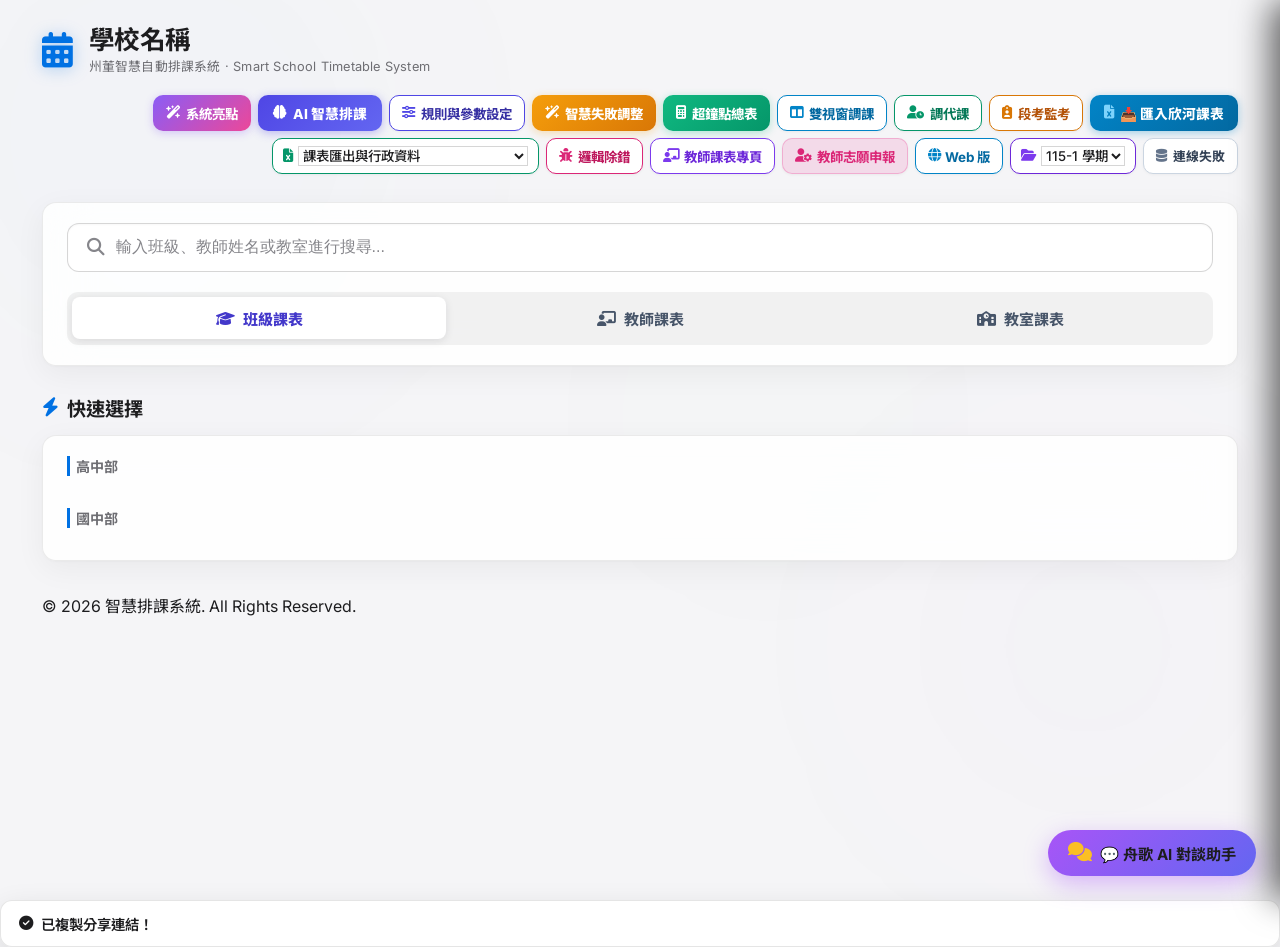
==== templates/index.html @ 08fe3cab "update: sync templates/index.html to latest version" ====
<!DOCTYPE html>
<html lang="zh-TW">
<head>
    <meta charset="UTF-8">
    <meta name="viewport" content="width=device-width, initial-scale=1.0">
    <title>全校智慧自動排課與課表查詢系統</title>
    <meta name="description" content="州董智慧自動排課與課表查詢系統 - 支援全校班級、教師及教室課表查詢、排課限制與智慧排課管理。">
    <!-- Google Fonts -->
    <link rel="preconnect" href="https://fonts.googleapis.com">
    <link rel="preconnect" href="https://fonts.gstatic.com" crossorigin>
    <link href="https://fonts.googleapis.com/css2?family=Inter:wght@300;400;500;600;700&family=Outfit:wght@300;400;500;600;700;800&family=Noto+Sans+TC:wght@300;400;500;700;900&display=swap" rel="stylesheet">
    <!-- Stylesheet -->
    <link rel="icon" type="image/png" href="/static/images/icon.png">
    <link rel="stylesheet" href="/static/css/style.css?v=20260820_v340">
    <!-- FontAwesome Icons -->
    <link rel="stylesheet" href="https://cdnjs.cloudflare.com/ajax/libs/font-awesome/6.4.0/css/all.min.css">
</head>
<body>
    <div class="decor-circle circle-1"></div>
    <div class="decor-circle circle-2"></div>
    <div class="decor-circle circle-3"></div>

    <div class="app-container">
        <!-- Header -->
        <header class="app-header no-print">
            <div class="logo">
                <i class="fa-solid fa-calendar-days logo-icon"></i>
                <div class="logo-text">
                    <h1 id="appHeaderTitle">學校名稱</h1>

                    <span class="sub-text" id="appHeaderSubtext">州董智慧自動排課系統 · Smart School Timetable System</span>
                </div>
            </div>

            <div class="header-actions" style="display: flex; gap: 7px; align-items: center; flex-wrap: wrap; justify-content: flex-end;">
                <a href="/showcase" target="_blank" class="solver-panel-btn" style="background: linear-gradient(135deg, #8b5cf6, #ec4899); border: none; color: #ffffff; padding: 6px 13px; font-size: 0.84rem; height: 36px; text-decoration: none; display: inline-flex; align-items: center; gap: 5px; font-weight: 700; box-shadow: 0 2px 8px rgba(139,92,246,0.3);" title="開啟系統簡介、核心亮點與動態 AI 語音導覽頁面">
                    <i class="fa-solid fa-wand-magic-sparkles"></i> 系統亮點
                </a>
                <button id="solverPanelBtn" class="solver-panel-btn" style="background: linear-gradient(135deg, #4f46e5, #6366f1); border: none; color: #ffffff; padding: 6px 15px; font-size: 0.86rem; height: 36px; font-weight: 800; box-shadow: 0 2px 10px rgba(79,70,229,0.35);" title="開啟 AI 智慧排課系統">
                    <i class="fa-solid fa-brain"></i> AI 智慧排課
                </button>
                <button id="settingsModalBtn" class="solver-panel-btn" style="background: #ffffff; border: 1.5px solid #4f46e5; color: #3730a3; padding: 6px 12px; font-size: 0.84rem; height: 36px; font-weight: 700;" title="開啟排課規則與限制條件設定">
                    <i class="fa-solid fa-sliders" style="color: #4f46e5;"></i> 規則與參數設定
                </button>
                <a href="/smart-rescue" target="_blank" class="solver-panel-btn" style="background: linear-gradient(135deg, #f59e0b, #d97706); border: none; color: #ffffff; padding: 6px 13px; font-size: 0.84rem; height: 36px; text-decoration: none; display: inline-flex; align-items: center; gap: 5px; font-weight: 800; box-shadow: 0 2px 8px rgba(245,158,11,0.3);" title="智慧排課調整中心：未排課程清單、時段衝突診斷、一鍵排入與暫存區">
                    <i class="fa-solid fa-wand-magic-sparkles"></i> 智慧失敗調整
                </a>
                <button id="workloadSummaryBtn" class="solver-panel-btn" onclick="openWorkloadModal()" style="background: linear-gradient(135deg, #10b981, #059669); border: none; color: #ffffff; padding: 6px 13px; font-size: 0.84rem; height: 36px; font-weight: 800; box-shadow: 0 2px 8px rgba(16,185,129,0.3);" title="教師鐘點與工作量統計：查看基本鐘點、實排節數與兼課超鐘點">
                    <i class="fa-solid fa-calculator"></i> 超鐘點總表
                </button>
                <button id="dualViewModalBtn" class="solver-panel-btn" style="background: #ffffff; border: 1.5px solid #0284c7; color: #0369a1; padding: 6px 12px; font-size: 0.84rem; height: 36px; font-weight: 700;" onclick="openDualViewModal('', '')" title="開啟雙視窗班級/教師對照與請假調課助手">
                    <i class="fa-solid fa-columns" style="color: #0284c7;"></i> 雙視窗調課
                </button>
                <button id="substituteModalBtn" class="solver-panel-btn" style="background: #ffffff; border: 1.5px solid #059669; color: #047857; padding: 6px 12px; font-size: 0.84rem; height: 36px; font-weight: 700;" title="辦理教師調代課登記與智慧推薦">
                    <i class="fa-solid fa-user-clock" style="color: #059669;"></i> 調代課
                </button>
                <button id="examModalBtn" class="solver-panel-btn" onclick="document.getElementById('examInvigilationModal').style.display='flex'" style="background: #ffffff; border: 1.5px solid #d97706; color: #b45309; padding: 6px 12px; font-size: 0.84rem; height: 36px; font-weight: 700;" title="開啟全校段考監考課表矩陣與 AI 自動監考排程">
                    <i class="fa-solid fa-clipboard-user" style="color: #d97706;"></i> 段考監考
                </button>

                <!-- Direct Xinhe Excel File Picker Input -->
                <input type="file" id="directXinheFileInput" accept=".xlsx,.xls,.xlsm" style="display: none;" onchange="uploadXinheDirectly(this)">
                <button id="importXinheModalBtn" type="button" class="solver-panel-btn" onclick="document.getElementById('directXinheFileInput').click()" style="background: linear-gradient(135deg, #0284c7, #0369a1); border: none; color: #ffffff; padding: 6px 14px; font-size: 0.86rem; height: 36px; font-weight: 800; box-shadow: 0 2px 8px rgba(2,132,199,0.35); display: inline-flex; align-items: center; gap: 6px; cursor: pointer;" title="點擊直接選擇欣河排課系統匯出的配課 Excel 檔案 (例如 預設排課資料匯出_20260825.xlsx)">
                    <i class="fa-solid fa-file-excel" style="color: #7dd3fc;"></i> 📥 匯入欣河課表
                </button>

                <div class="solver-panel-btn" style="background: #ffffff; border: 1.5px solid #059669; color: #047857; display: inline-flex; align-items: center; gap: 5px; padding: 4px 10px; height: 36px;" title="匯出課表與行政資料表">
                    <i class="fa-solid fa-file-excel" style="color: #059669;"></i>
                    <select id="shinherExportSelect" onchange="exportShinHerExcel(this.value)" style="background: transparent; color: #047857; border: none; font-weight: 700; cursor: pointer; outline: none; font-size: 0.84rem; font-family: inherit;">
                    <option value="" style="background: #ffffff; color: #1e293b;" disabled selected>課表匯出與行政資料</option>
                        <option value="formal_timetable" style="background: #ffffff; color: #1e293b;">正式課表轉出檔 (國教署23碼格式)</option>
                        <option value="batch_zip" style="background: #ffffff; color: #1e293b;">📦 一鍵打包全校行政總表 (ZIP)</option>
                        <option value="overtime_rates" style="background: #ffffff; color: #1e293b;">💰 鐘點費率算費與核算表</option>
                        <option value="moe_23_codes" style="background: #ffffff; color: #1e293b;">📜 國教署 23 碼對映維護</option>
                        <option value="rbac" style="background: #ffffff; color: #1e293b;">🔒 前頁/教師門戶檢視權限 (RBAC)</option>
                        <option value="teacher" style="background: #ffffff; color: #1e293b;">教師代碼匯入表</option>
                        <option value="class" style="background: #ffffff; color: #1e293b;">班級代碼匯入表</option>
                        <option value="subject" style="background: #ffffff; color: #1e293b;">科目代碼匯入表</option>
                        <option value="curriculum" style="background: #ffffff; color: #1e293b;">配課資料匯入表</option>
                    </select>
                </div>
                <button id="healthCheckBtn" class="solver-panel-btn" onclick="openDataDebugModal()" style="background: #ffffff; border: 1.5px solid #db2777; color: #be185d; padding: 6px 12px; font-size: 0.84rem; height: 36px; font-weight: 700;" title="開啟州董式全校排課資料邏輯與衝突除錯稽核">
                    <i class="fa-solid fa-bug" style="color: #db2777;"></i> 邏輯除錯
                </button>
                <a href="/teacher" target="_blank" id="teacherPortalBtn" class="solver-panel-btn" style="background: #ffffff; border: 1.5px solid #7c3aed; color: #6d28d9; padding: 6px 12px; font-size: 0.84rem; height: 36px; text-decoration: none; display: inline-flex; align-items: center; gap: 4px; font-weight: 700;" title="開啟專屬『教師個人課表查詢專頁』(唯讀瀏覽、雙視窗調課對照)">
                    <i class="fa-solid fa-chalkboard-user" style="color: #7c3aed;"></i> 教師課表專頁
                </a>
                <a href="/teacher-preference" target="_blank" id="teacherPreferenceLinkBtn" class="solver-panel-btn" style="background: rgba(236, 72, 153, 0.15); border: 1.5px solid rgba(236, 72, 153, 0.3); color: #db2777; padding: 6px 12px; font-size: 0.84rem; height: 36px; text-decoration: none; display: inline-flex; align-items: center; gap: 5px; font-weight: 700;" title="教師排課志願與偏好申報">
                    <i class="fa-solid fa-user-gear" style="color: #db2777;"></i> 教師志願申報
                </a>
                <a href="/" target="_blank" id="webBrowserBtn" class="solver-panel-btn" style="background: #ffffff; border: 1.5px solid #0284c7; color: #0369a1; padding: 6px 12px; font-size: 0.84rem; height: 36px; text-decoration: none; display: inline-flex; align-items: center; gap: 4px; font-weight: 700;" title="在獨立瀏覽器分頁開啟系統 Web 版">
                    <i class="fa-solid fa-globe" style="color: #0284c7;"></i> Web 版
                </a>

                <div class="solver-panel-btn" id="headerSemesterBox" style="background: #ffffff; border: 1.5px solid #6d28d9; color: #5b21b6; display: inline-flex; align-items: center; gap: 5px; padding: 4px 10px; height: 36px; font-weight: 700;" title="切換目前學期課表檔案">
                    <i class="fa-solid fa-folder-open" style="color: #7c3aed;"></i>
                    <select id="headerSemesterSelect" style="background: transparent; color: #5b21b6; border: none; font-weight: 700; cursor: pointer; outline: none; font-size: 0.84rem; font-family: inherit;">
                        <option value="115-1" style="background: #ffffff; color: #1e293b;">115-1 學期</option>
                    </select>
                </div>
                <div class="db-badge" id="dbBadge" style="height: 36px; padding: 5px 12px; font-size: 0.8rem; display: inline-flex; align-items: center; font-weight: 700; color: #334155; border: 1.5px solid #cbd5e1; background: #ffffff;" title="自動偵測自最新排課系統資料庫">
                    <i class="fa-solid fa-database" style="color: #64748b;"></i> <span id="dbPathText">載入中...</span>
                </div>
            </div>
        </header>


        <!-- Search and Navigation Section -->
        <section class="controls-section no-print">
            <div class="search-card glass">
                <div class="search-box-wrapper">
                    <i class="fa-solid fa-magnifying-glass search-icon"></i>
                    <input type="text" id="searchInput" placeholder="輸入班級、教師姓名或教室進行搜尋..." autocomplete="off">
                    <button id="clearSearchBtn" class="clear-btn" style="display: none;">
                        <i class="fa-solid fa-xmark"></i>
                    </button>
                    <!-- Autocomplete dropdown -->
                    <div id="searchDropdown" class="search-dropdown glass" style="display: none;"></div>
                </div>
                
                <div class="tab-container">
                    <button class="tab-btn active" data-tab="class" id="tabClassBtn">
                        <i class="fa-solid fa-graduation-cap"></i> 班級課表
                    </button>
                    <button class="tab-btn" data-tab="teacher" id="tabTeacherBtn">
                        <i class="fa-solid fa-chalkboard-user"></i> 教師課表
                    </button>
                    <button class="tab-btn" data-tab="room" id="tabRoomBtn">
                        <i class="fa-solid fa-school"></i> 教室課表
                    </button>
                </div>
            </div>
        </section>

        <!-- Quick Select Grid -->
        <section class="quick-select-section no-print" id="quickSelectSection">
            <div class="section-title">
                <h2><i class="fa-solid fa-bolt"></i> 快速選擇</h2>
            </div>
            
            <div class="quick-grid-wrapper glass">
                <!-- Class Tabs Subsections (Junior High vs High School) -->
                <div id="classQuickContainer" class="quick-container active">
                    <div class="group-title">高中部</div>
                    <div class="quick-grid" id="highSchoolGrid"></div>
                    <div class="group-title">國中部</div>
                    <div class="quick-grid" id="juniorHighGrid"></div>
                </div>
                
                <!-- Teacher List Container -->
                <div id="teacherQuickContainer" class="quick-container">
                    <div class="quick-grid teacher-grid" id="teachersGrid"></div>
                </div>

                <!-- Classroom List Container -->
                <div id="roomQuickContainer" class="quick-container">
                    <div class="quick-grid" id="roomsGrid"></div>
                </div>
            </div>
        </section>

        <!-- Schedule Display Section -->
        <main class="schedule-section" id="scheduleSection" style="display: none;">
            <div class="schedule-header">
                <div class="title-area">
                    <button id="backBtn" class="back-btn no-print" title="返回快速選擇">
                        <i class="fa-solid fa-chevron-left"></i>
                    </button>
                    <div>
                        <h2 id="scheduleTitle">載入中...</h2>
                        <p id="scheduleSubtitle" class="tutor-info"></p>
                    </div>
                </div>
                <div class="action-buttons no-print" style="display: flex; gap: 8px; align-items: center; flex-wrap: wrap;">
                    <button id="manualEditToggleBtn" class="action-btn" style="background: linear-gradient(135deg, #0284c7, #2563eb); border: none; color: #ffffff; font-weight: 800; padding: 7px 15px; font-size: 0.88rem; box-shadow: 0 2px 8px rgba(2,132,199,0.35);" title="開啟手動調課與拖曳微調模式">
                        <i class="fa-solid fa-hand-pointer"></i> 🛠️ 手動調課 / 拖曳微調
                    </button>
                    <button id="manualUndoBtn" class="action-btn" onclick="undoManualSwap()" title="復原上一筆手動調課 (Ctrl+Z)" style="display: none; background: #ffffff; border: 1.5px solid #cbd5e1; color: #1e293b; font-weight: 700; padding: 6px 12px;">
                        <i class="fa-solid fa-rotate-left"></i> 復原
                    </button>
                    <button id="swapHistoryBtn" class="action-btn" onclick="openSwapHistoryModal()" title="查看調課歷史紀錄與復原日誌" style="display: none; background: #ffffff; border: 1.5px solid #0284c7; color: #0369a1; font-weight: 700; padding: 6px 12px;">
                        <i class="fa-solid fa-clock-rotate-left" style="color: #0284c7;"></i> 調課紀錄 (<span id="swapHistoryCount">0</span>)
                    </button>
                    <button id="manualRedoBtn" class="action-btn" title="重做下一筆手動調課 (Ctrl+Y)" style="display: none; background: #ffffff; border: 1.5px solid #cbd5e1; color: #1e293b; font-weight: 700; padding: 6px 12px;">
                        <i class="fa-solid fa-rotate-right"></i> 重做
                    </button>
                    <button id="manualConsecutiveToggle" class="action-btn" title="連堂連動調整 (移動雙節課時連同第二節一併順移)" style="display: none; background: #ffffff; border: 1.5px solid #7c3aed; color: #6d28d9; font-weight: 700; padding: 6px 12px;">
                        <i class="fa-solid fa-link" style="color: #7c3aed;"></i> 連堂連動: 開
                    </button>
                    <button id="suggestChainSwapBtn" class="action-btn" title="AI 3向連鎖環狀對調建議" style="display: none; background: #ffffff; border: 1.5px solid #d97706; color: #b45309; font-weight: 700; padding: 6px 12px;">
                        <i class="fa-solid fa-wand-magic-sparkles" style="color: #d97706;"></i> 智能連鎖建議
                    </button>
                    <button id="exportSwapSlipBtn" class="action-btn" title="匯出/列印調課通知單" style="display: none; background: #ffffff; border: 1.5px solid #059669; color: #047857; font-weight: 700; padding: 6px 12px;">
                        <i class="fa-solid fa-file-invoice" style="color: #059669;"></i> 調課聯單
                    </button>
                    <button id="crossClassSwapBtn" class="action-btn" title="與其他班級或教師的課程跨班對調" style="display: none; background: #ffffff; border: 1.5px solid #2563eb; color: #1d4ed8; font-weight: 700; padding: 6px 12px;">
                        <i class="fa-solid fa-earth-americas" style="color: #2563eb;"></i> 跨班/跨師對調
                    </button>
                    <button id="lockLessonBtn" class="action-btn" title="🔒 鎖定/解鎖選中課程 (鎖定後AI排課或拖曳時保持固定)" style="display: none; background: #ffffff; border: 1.5px solid #d97706; color: #b45309; font-weight: 700; padding: 6px 12px;">
                        <i class="fa-solid fa-lock" style="color: #d97706;"></i> 鎖定課程
                    </button>
                    <button id="shareBtn" class="action-btn" title="複製分享連結" style="background: #ffffff; border: 1.5px solid #cbd5e1; color: #1e293b; font-weight: 700; padding: 6px 13px;">
                        <i class="fa-solid fa-share-nodes" style="color: #64748b;"></i> 分享
                    </button>
                    <button id="printBtn" class="action-btn" title="列印此課表" style="background: linear-gradient(135deg, #0f172a, #334155); border: none; color: #ffffff; font-weight: 800; padding: 7px 16px; box-shadow: 0 2px 8px rgba(15,23,42,0.3);">
                        <i class="fa-solid fa-print"></i> 列印課表
                    </button>
                </div>
            </div>

            <!-- Schedule Edit & Status Guide Banner -->
            <div class="schedule-guide-banner no-print" id="scheduleGuideBanner">
                <div id="guideBannerDefault" style="display: flex; align-items: center; justify-content: space-between; width: 100%; flex-wrap: wrap; gap: 8px;">
                    <div style="display: flex; align-items: center; gap: 8px; color: var(--text-secondary); font-size: 0.88rem;">
                        <i class="fa-solid fa-lightbulb" style="color: #fbbf24; font-size: 1rem;"></i>
                        <span>點擊上方工具列 <strong style="color: #0071e3;"><i class="fa-solid fa-hand-pointer"></i> 🛠️ 手動調課 / 拖曳微調</strong> 即可直接在課表上拖曳或點選課程進行調動對調。</span>
                    </div>
                </div>
                <div id="guideBannerEditing" style="display: none; width: 100%; flex-direction: column; gap: 8px;">
                    <div style="display: flex; align-items: center; justify-content: space-between; flex-wrap: wrap; gap: 8px;">
                        <div style="display: flex; align-items: center; gap: 8px; font-weight: 700; color: #22d3ee;">
                            <i class="fa-solid fa-hand-pointer fa-bounce"></i>
                            <span>已進入【手動排課與拖曳微調模式】</span>
                            <span style="font-size: 0.82rem; font-weight: normal; color: var(--text-secondary);">(可滑鼠直接拖曳課程卡片，或點選課程再點目標時段對調)</span>
                        </div>
                        <div style="font-size: 0.8rem; color: #475569;">
                            <span>快速鍵：<kbd style="background: rgba(255,255,255,0.1); padding: 2px 5px; border-radius: 4px;">Ctrl+Z</kbd> 復原 · <kbd style="background: rgba(255,255,255,0.1); padding: 2px 5px; border-radius: 4px;">Ctrl+Y</kbd> 重做 · <kbd style="background: rgba(255,255,255,0.1); padding: 2px 5px; border-radius: 4px;">Esc</kbd> 結束</span>
                        </div>
                    </div>
                    <div style="display: flex; align-items: center; gap: 10px; flex-wrap: wrap; font-size: 0.85rem; border-top: 1px dashed rgba(255,255,255,0.1); padding-top: 6px;">
                        <span style="color: var(--text-secondary); font-size: 0.8rem;">時段防呆圖例：</span>
                        <span class="guide-badge badge-feasible"><i class="fa-solid fa-circle-check"></i> 綠框：可直接排入 / 對調無衝突</span>
                        <span class="guide-badge badge-warning"><i class="fa-solid fa-triangle-exclamation"></i> 黃框：次要提醒 (連堂/偏好時段)</span>
                        <span class="guide-badge badge-conflict"><i class="fa-solid fa-circle-xmark"></i> 紅框：撞課衝突 (點擊看 AI 連鎖解法)</span>
                        <span class="guide-badge badge-lock"><i class="fa-solid fa-lock"></i> 鎖頭：鎖定課程不被排課更動</span>
                    </div>
                </div>
            </div>

            <!-- Print Header (Hidden on screen, visible only when printing) -->
            <div class="print-header only-print">
                <div class="print-school-title">學校名稱 學期正式課表</div>
                <div class="print-meta-bar">
                    <div class="meta-left">
                        <span id="printScheduleTitle" class="print-target-name">課表</span>
                        <span id="printTutorInfo" class="print-tutor"></span>
                    </div>
                    <div class="meta-right">
                        <span>教務處核定版</span> | <span>列印日期：<span id="printDateSpan"></span></span>
                    </div>
                </div>
            </div>

            <!-- Schedule Grid Table -->
            <div class="table-responsive glass">
                <table class="schedule-table" id="scheduleTable">
                    <thead>
                        <tr>
                            <th class="time-col">節次 / 時間</th>
                            <th>星期一</th>
                            <th>星期二</th>
                            <th>星期三</th>
                            <th>星期四</th>
                            <th>星期五</th>
                        </tr>
                    </thead>
                    <tbody id="scheduleBody">
                        <!-- Table rows generated dynamically by app.js -->
                    </tbody>
                </table>
            </div>

            <!-- Integrated Swap History & Live Undo Panel (Directly on page, no popup required) -->
            <div id="swapHistoryPanel" class="swap-history-panel no-print" style="display: none; margin-top: 24px;">
                <div class="glass" style="background: rgba(255, 255, 255, 0.95); border: 1px solid rgba(0, 113, 227, 0.2); border-radius: 16px; padding: 20px 24px; box-shadow: 0 8px 32px rgba(0, 0, 0, 0.05);">
                    <div style="display: flex; justify-content: space-between; align-items: center; flex-wrap: wrap; gap: 12px; border-bottom: 1px solid rgba(0,0,0,0.06); padding-bottom: 14px; margin-bottom: 16px;">
                        <div style="display: flex; align-items: center; gap: 10px;">
                            <i class="fa-solid fa-clock-rotate-left" style="color: #0071e3; font-size: 1.3rem;"></i>
                            <h3 style="margin: 0; font-size: 1.1rem; color: #1d1d1f; font-weight: 700;">
                                📜 調課操作歷史歷程與即時復原 (<span id="swapHistoryPanelCount" style="color: #0071e3;">0</span> 筆)
                            </h3>
                        </div>
                        <div style="display: flex; align-items: center; gap: 10px; flex-wrap: wrap;">
                            <button type="button" onclick="undoManualSwap()" class="action-btn" style="background: rgba(0, 113, 227, 0.12); border: 1px solid rgba(0, 113, 227, 0.3); color: #0071e3; font-weight: 700; padding: 6px 16px; border-radius: 8px; cursor: pointer;">
                                <i class="fa-solid fa-rotate-left"></i> ↩️ 復原上一筆調課 (Ctrl+Z)
                            </button>
                            <button type="button" onclick="clearSwapHistory()" class="action-btn" style="background: rgba(255, 59, 48, 0.08); border: 1px solid rgba(255, 59, 48, 0.2); color: #ff3b30; font-size: 0.85rem; padding: 6px 14px; border-radius: 8px; cursor: pointer;">
                                <i class="fa-solid fa-trash-can"></i> 清空紀錄
                            </button>
                        </div>
                    </div>
                    
                    <div id="swapHistoryPanelList" style="max-height: 280px; overflow-y: auto; display: flex; flex-direction: column; gap: 10px; padding-right: 4px;">
                        <!-- Real-time history cards -->
                    </div>
                </div>
            </div>
        </main>
        
        <!-- Footer -->
        <footer class="app-footer no-print">
            <p>© 2026 智慧排課系統. All Rights Reserved.</p>
        </footer>
    </div>

    <!-- Solver Modal -->
    <div id="solverModal" class="modal-overlay no-print" style="display: none;">
        <div class="modal-content glass">
            <div class="modal-header">
                <div class="modal-title">
                    <i class="fa-solid fa-brain modal-icon"></i>
                    <div>
                        <h2>AI 智慧排課控制台</h2>
                        <p class="sub-text">基於 Google OR-Tools CP-SAT 的高維度限制滿足求解器</p>
                    </div>
                </div>
                <div class="modal-header-actions">
                    <button class="maximize-modal-btn" onclick="toggleModalMaximize('solverModal')" title="全螢幕最大化展開/還原視窗">
                        <i class="fa-solid fa-expand"></i>
                    </button>
                    <button id="closeSolverBtn" class="close-modal-btn">
                        <i class="fa-solid fa-xmark"></i>
                    </button>
                </div>
            </div>
            
            <div class="modal-body">
                <div class="solver-info-cards">
                    <div class="info-card">
                        <span class="card-label">硬性限制條件</span>
                        <span class="card-value">教師不衝堂、班級不衝堂、同時上課群同步</span>
                    </div>
                    <div class="info-card">
                        <span class="card-label">軟性最佳化目標</span>
                        <span class="card-value">連堂課程相鄰、科目均勻分散、避開不排課時段</span>
                    </div>
                </div>
                
                <div class="solver-actions">
                    <button id="resetScheduleBtn" class="solver-action-btn secondary-btn" style="background: rgba(239, 68, 68, 0.15); border-color: rgba(239, 68, 68, 0.3); color: #f87171;" title="清空歷史課表與手調鎖定紀錄，回復初始狀態">
                        <i class="fa-solid fa-trash-can"></i> 重置清零舊課表
                    </button>
                    <button id="runSolverBtn" class="solver-action-btn primary-btn">
                        <i class="fa-solid fa-play"></i> 執行 AI 自動排課
                    </button>
                    <button id="validateSolverBtn" class="solver-action-btn secondary-btn">
                        <i class="fa-solid fa-shield-halved"></i> 驗證課表衝突
                    </button>
                    <a id="downloadSolvedBtn" href="/api/download-solved" class="solver-action-btn secondary-btn" style="text-decoration: none;">
                        <i class="fa-solid fa-file-excel" style="color: #10b981;"></i> 下載課表 Excel
                    </a>
                </div>
                
                <div class="solver-console-wrapper">
                    <div class="console-header">
                        <span><i class="fa-solid fa-terminal"></i> 系統日誌</span>
                        <button id="clearConsoleBtn" class="clear-console-btn">清除</button>
                    </div>
                    <div id="solverConsole" class="solver-console">
                        <p class="system-msg">AI 排課控制台就緒。請點擊上方按鈕執行排課或驗證。</p>
                    </div>
                </div>
            </div>
        </div>
    </div>

    <!-- Settings & Rules Management Modal -->
    <div id="settingsModal" class="modal-overlay no-print" style="display: none;">
        <div class="modal-content glass">
            <div class="modal-header">
                <div class="modal-title">
                    <i class="fa-solid fa-sliders modal-icon" style="color: #818cf8;"></i>
                    <div>
                        <h2>排課規則與參數管理控制台</h2>
                        <p class="sub-text">自訂教師不排課時段、科目限制時段、全校班級/教師配課及 AI 偏好權重</p>
                    </div>
                </div>
                <div class="modal-header-actions">
                    <button class="maximize-modal-btn" onclick="toggleModalMaximize('settingsModal')" title="全螢幕最大化展開/還原視窗">
                        <i class="fa-solid fa-expand"></i>
                    </button>
                    <button id="closeSettingsBtn" class="close-modal-btn">
                        <i class="fa-solid fa-xmark"></i>
                    </button>
                </div>
            </div>
            
            <div class="modal-body">
                <div class="rules-tab-bar">
                    <!-- AI & Assistant -->
                    <button id="tabRuleXinheBtn" class="rule-tab-btn" data-ruletab="xinhe" style="background: rgba(2,132,199,0.08); border-left: 3px solid #0284c7; color: #0369a1; font-weight: 800;" title="📥 欣河排課 Excel 匯入：直接匯入欣河雲端排課 Excel 檔案">
                        <i class="fa-solid fa-file-excel" style="color: #0284c7;"></i> 📥 匯入欣河課表
                    </button>
                    <button id="tabRuleAiCenterBtn" class="rule-tab-btn active" data-ruletab="aicenter">
                        <i class="fa-solid fa-wand-magic-sparkles" style="color: #fbbf24;"></i> 🚀 AI 智慧建置中心
                    </button>
                    <button id="tabRuleChecklistBtn" class="rule-tab-btn" data-ruletab="checklist">
                        <i class="fa-solid fa-list-check" style="color: #34d399;"></i> 📋 排課檢核嚮導
                    </button>

                    <!-- Section: 必要項目 (Required) -->
                    <div style="font-size: 0.75rem; font-weight: 800; color: #ef4444; padding: 6px 12px; background: rgba(239,68,68,0.08); border-radius: 6px; display: flex; align-items: center; gap: 4px;">
                        <i class="fa-solid fa-circle-exclamation"></i> 必要設定
                    </div>
                    <button id="tabRuleTeacherMaintainBtn" class="rule-tab-btn" data-ruletab="teachermaintain" title="01. 教師代碼：維護全校教師代碼、姓名、身分">
                        <i class="fa-solid fa-user-tie" style="color: #38bdf8;"></i> 01. 教師代碼
                    </button>
                    <button id="tabRuleSchoolBtn" class="rule-tab-btn" data-ruletab="school" title="02. 班級代碼：維護高中/國中班級名稱、代碼、導師">
                        <i class="fa-solid fa-school" style="color: #38bdf8;"></i> 02. 班級代碼
                    </button>
                    <button id="tabRuleCatalogBtn" class="rule-tab-btn" data-ruletab="catalog" title="03. 科目代碼：維護學科種類、領域與108課綱代碼">
                        <i class="fa-solid fa-book-bookmark" style="color: #38bdf8;"></i> 03. 科目代碼
                    </button>
                    <button id="tabRuleAssignBtn" class="rule-tab-btn" data-ruletab="assign" title="04. 每天節數與配課：全校班級配課與節數設定">
                        <i class="fa-solid fa-calendar-days" style="color: #38bdf8;"></i> 04. 每天節數與配課
                    </button>

                    <!-- Section: 非必要/進階項目 (Optional / Groups) -->
                    <div style="width: 100%; margin-top: 12px; border-bottom: 2px solid rgba(14,165,233,0.2); padding-bottom: 4px; font-size: 0.85rem; font-weight: 800; color: #0ea5e9; display: flex; align-items: center; gap: 6px; padding-left: 4px;">
                        <i class="fa-solid fa-layer-group"></i> 第二階段：進階與群組設定 (非必填)
                    </div>
                    <button id="tabRuleVenuesBtn" class="rule-tab-btn" data-ruletab="venues" title="05. 特別教室代碼：專用教室、實驗室上課地點與容納班數">
                        <i class="fa-solid fa-building-user" style="color: #a855f7;"></i> 05. 特別教室(上課地點)
                    </button>
                    <button id="tabRuleSimBtn" class="rule-tab-btn" data-ruletab="sim" title="06. 班級群：跨班多元選修群、同時間排課班級群">
                        <i class="fa-solid fa-people-roof" style="color: #a855f7;"></i> 06. 班級群
                    </button>
                    <button id="tabRuleSubBtn" class="rule-tab-btn" data-ruletab="sub" title="07. 科目群：科目限制時段、國英數主科分散排課群">
                        <i class="fa-solid fa-cubes-stacked" style="color: #a855f7;"></i> 07. 科目群(限制時段)
                    </button>
                    <button id="tabRuleTeacherBtn" class="rule-tab-btn" data-ruletab="teacher" title="08. 時段群：教師共同不排課時段群、領域教學研究會議">
                        <i class="fa-solid fa-clock" style="color: #a855f7;"></i> 08. 時段群(不排課)
                    </button>
                    <button id="tabRuleClassBindBtn" class="rule-tab-btn" data-ruletab="classbind" title="09. 中午與綁班設定：午間自習、教師專任班級綁定">
                        <i class="fa-solid fa-utensils" style="color: #a855f7;"></i> 09. 中午與綁班設定
                    </button>
                    <button id="tabRuleWeightsBtn" class="rule-tab-btn" data-ruletab="weights" title="10. 教師群與AI權重：領域教師群、連堂與分散AI權重">
                        <i class="fa-solid fa-users" style="color: #a855f7;"></i> 10. 教師群與AI權重
                    </button>
                    <button id="tabRuleJobHourBtn" class="rule-tab-btn" data-ruletab="jobhour" onclick="openWorkloadModal()" title="11. 教師職務鐘點：專任/導師/組長/主任基本鐘點與減授標準">
                        <i class="fa-solid fa-calculator" style="color: #10b981;"></i> 11. 教師職務鐘點
                    </button>

                    <!-- Advanced System Utilities -->
                    <button id="tabRuleMoeCodeBtn" class="rule-tab-btn" data-ruletab="moecode" title="108課綱國教署代碼對照">
                        <i class="fa-solid fa-scroll" style="color: #fbbf24;"></i> 國教署課綱代碼
                    </button>
                    <button id="tabRuleSemesterBtn" class="rule-tab-btn" data-ruletab="semester" title="學期切換與歷史還原">
                        <i class="fa-solid fa-folder-open" style="color: #c084fc;"></i> 學期還原管理
                    </button>
                </div>



                <!-- Tab 0: 匯入欣河雲端排課 Excel -->
                <div id="ruleTabXinhe" class="rule-tab-content" style="display: none;">
                    <div style="background: rgba(2, 132, 199, 0.05); border: 2px solid rgba(2, 132, 199, 0.3); padding: 18px 22px; border-radius: 14px; margin-bottom: 18px;">
                        <h3 style="margin: 0 0 6px 0; color: #0284c7; font-size: 1.15rem; display: flex; align-items: center; gap: 8px;">
                            <i class="fa-solid fa-file-excel"></i> 欣河雲端排課 Excel 匯入與管理
                        </h3>
                        <p style="margin: 0; font-size: 0.85rem; color: #475569; line-height: 1.5;">
                            若您使用的是欣河雲端排課系統，直接在此上傳匯出的 Excel 配課檔（例如 <code>預設排課資料匯出_20260825.xlsx</code>），系統將自動解析全校班級、教師與 810 節排課資料並即時生效！
                        </p>
                    </div>

                    <!-- Status Card -->
                    <div style="background: #f8fafc; border: 1.5px solid #e2e8f0; border-radius: 12px; padding: 16px; margin-bottom: 18px; display: flex; justify-content: space-between; align-items: center; flex-wrap: wrap; gap: 12px;">
                        <div style="display: flex; align-items: center; gap: 12px;">
                            <div id="xinheTabStatusIcon" style="width: 44px; height: 44px; border-radius: 10px; background: #e0f2fe; color: #0284c7; display: flex; align-items: center; justify-content: center; font-size: 1.3rem;">
                                <i class="fa-solid fa-database"></i>
                            </div>
                            <div>
                                <div style="font-weight: 800; font-size: 1rem; color: #0f172a;" id="xinheTabStatusTitle">偵測中...</div>
                                <div style="font-size: 0.82rem; color: #64748b;" id="xinheTabStatusSub">載入狀態詳情中</div>
                            </div>
                        </div>
                        <div id="xinheTabStatusActionBox"></div>
                    </div>

                    <!-- Drop Zone -->
                    <div onclick="document.getElementById('xinheTabFileInput').click()" style="border: 2.5px dashed #38bdf8; background: rgba(56, 189, 248, 0.03); border-radius: 14px; padding: 36px 20px; text-align: center; cursor: pointer; transition: all .2s; margin-bottom: 18px;">
                        <input type="file" id="xinheTabFileInput" accept=".xlsx,.xls,.xlsm" style="display: none;" onchange="onXinheTabFileChosen(this)">
                        <div style="font-size: 2.8rem; color: #0284c7; margin-bottom: 10px;">
                            <i class="fa-solid fa-cloud-arrow-up"></i>
                        </div>
                        <div style="font-size: 1.05rem; font-weight: 800; color: #0f172a; margin-bottom: 6px;">
                            點擊此處選取 Excel 檔案，或拖曳檔案至此
                        </div>
                        <div style="font-size: 0.85rem; color: #64748b;">
                            支援 <code>.xlsx</code> / <code>.xls</code> 格式（欣河雲端配課匯出檔）
                        </div>
                        <div id="xinheTabSelectedFileBox" style="display: none; margin-top: 14px; padding: 10px 16px; background: #ffffff; border-radius: 8px; border: 1.5px solid #bae6fd; font-size: 0.9rem; color: #0369a1; font-weight: 700; display: inline-flex; align-items: center; gap: 8px;">
                            <i class="fa-solid fa-file-excel"></i> <span id="xinheTabSelectedFileName">檔名</span> <span id="xinheTabSelectedFileSize" style="color: #64748b; font-weight: normal;">(0 KB)</span>
                        </div>
                    </div>

                    <div style="display: flex; justify-content: flex-end; gap: 10px;">
                        <button type="button" id="xinheTabSubmitBtn" onclick="submitXinheTabUpload()" disabled style="background: linear-gradient(135deg, #0284c7, #0369a1); border: none; color: #ffffff; padding: 10px 28px; border-radius: 8px; cursor: not-allowed; opacity: 0.6; font-weight: bold; font-size: 0.92rem; box-shadow: 0 4px 12px rgba(2,132,199,0.3); display: inline-flex; align-items: center; gap: 8px;">
                            <i class="fa-solid fa-bolt"></i> <span>確認匯入並更新全校課表</span>
                        </button>
                    </div>
                </div>

                <!-- Tab 1: 全校 AI 智慧預設與一鍵設定 Center -->
                <div id="ruleTabAiCenter" class="rule-tab-content" style="display: block;">
                    <!-- Master One-Click Setup Hero Banner -->
                    <div style="background: linear-gradient(135deg, rgba(99, 102, 241, 0.2), rgba(168, 85, 247, 0.2), rgba(14, 165, 233, 0.2)); border: 2px solid rgba(168, 85, 247, 0.4); padding: 18px 22px; border-radius: 14px; margin-bottom: 18px;">
                        <div style="display: flex; justify-content: space-between; align-items: center; flex-wrap: wrap; gap: 12px;">
                            <div>
                                <h3 style="margin: 0; font-size: 1.15rem; color: #1d1d1f; display: flex; align-items: center; gap: 8px;">
                                    <i class="fa-solid fa-wand-magic-sparkles" style="color: #fbbf24;"></i> 全校 AI 智慧一鍵建置精靈 (Master AI Preset Wizard)
                                </h3>
                                <p style="margin: 6px 0 0 0; font-size: 0.85rem; color: #334155; line-height: 1.5;">
                                    第一次排課或新學期開辦？點選「全套 AI 一鍵建置」，系統將自動為您完成：<strong style="color: #38bdf8;">課程規劃 ➔ 智慧教師配課 ➔ 專用教室自動對接 ➔ 全校共同排課鎖定 ➔ CP-SAT 課表最佳化求解</strong>！
                                </p>
                            </div>
                            <button type="button" id="masterAiOneClickBtn" class="solver-action-btn primary-btn" style="padding: 10px 24px; font-size: 0.95rem; background: linear-gradient(135deg, #a855f7, #6366f1); font-weight: 700; box-shadow: 0 4px 14px rgba(168, 85, 247, 0.4); cursor: pointer;" title="一鍵執行：範本匯入 ➔ 教師配課 ➔ 專用教室 ➔ 共同排課 ➔ CP-SAT 求解">
                                <i class="fa-solid fa-bolt" style="color: #fbbf24;"></i> 🌟 點選執行【全校 AI 一鍵全套建置】
                            </button>
                        </div>
                    </div>

                    <!-- Quick Action Cards Grid -->
                    <div style="display: grid; grid-template-columns: repeat(auto-fit, minmax(280px, 1fr)); gap: 14px; margin-bottom: 16px;">
                        <!-- Card 1: School Template Preset -->
                        <div style="background: #f8fafc; border: 1px solid var(--border-color); border-radius: 10px; padding: 14px;">
                            <div style="font-weight: 600; color: #38bdf8; font-size: 0.92rem; margin-bottom: 6px; display: flex; align-items: center; gap: 6px;">
                                <i class="fa-solid fa-school" style="color: #0284c7;"></i> Step 1. 全校學制與班級課程範本
                            </div>
                            <div style="font-size: 0.8rem; color: var(--text-muted); margin-bottom: 10px; min-height: 36px;">
                                一鍵匯入教育部標準科目、每週節數、班級與教師名單範本：
                            </div>
                            <div style="display: flex; flex-direction: column; gap: 6px;">
                                <button type="button" class="load-preset-btn solver-action-btn primary-btn" data-preset="junior_3" style="padding: 5px 10px; font-size: 0.8rem; background: #0284c7; justify-content: flex-start;">
                                    <i class="fa-solid fa-graduation-cap"></i> 載入國中 3 班全套範本 (701~901)
                                </button>
                                <button type="button" class="load-preset-btn solver-action-btn primary-btn" data-preset="senior_3" style="padding: 5px 10px; font-size: 0.8rem; background: #4f46e5; justify-content: flex-start;">
                                    <i class="fa-solid fa-building-columns"></i> 載入高中 3 班全套範本 (101~301)
                                </button>
                                <button type="button" class="load-preset-btn solver-action-btn primary-btn" data-preset="k12_6" style="padding: 5px 10px; font-size: 0.8rem; background: #059669; justify-content: flex-start;">
                                    <i class="fa-solid fa-school"></i> 載入國中3班+高中3班全校範本 (共6班)
                                </button>
                            </div>
                        </div>

                        <!-- Card 2: AI Teacher Auto-Assign -->
                        <div style="background: #f8fafc; border: 1px solid var(--border-color); border-radius: 10px; padding: 14px;">
                            <div style="font-weight: 600; color: #a5b4fc; font-size: 0.92rem; margin-bottom: 6px; display: flex; align-items: center; gap: 6px;">
                                <i class="fa-solid fa-user-check" style="color: #6366f1;"></i> Step 2. AI 智慧教師配課與平衡
                            </div>
                            <div style="font-size: 0.8rem; color: var(--text-muted); margin-bottom: 10px; min-height: 36px;">
                                分析導師專長與專任教師授課額度，自動完成全校配課：
                            </div>
                            <button type="button" id="cardAiAutoAssignBtn" class="solver-action-btn primary-btn" style="padding: 8px 12px; font-size: 0.85rem; background: #6366f1; width: 100%;">
                                <i class="fa-solid fa-robot"></i> 🤖 執行 AI 智慧自動配課 & 節數平衡
                            </button>
                        </div>

                        <!-- Card 3: AI Special Venue Matcher -->
                        <div style="background: #f8fafc; border: 1px solid var(--border-color); border-radius: 10px; padding: 14px;">
                            <div style="font-weight: 600; color: #34d399; font-size: 0.92rem; margin-bottom: 6px; display: flex; align-items: center; gap: 6px;">
                                <i class="fa-solid fa-map-location-dot" style="color: #059669;"></i> Step 3. AI 專用教室自動對接
                            </div>
                            <div style="font-size: 0.8rem; color: var(--text-muted); margin-bottom: 10px; min-height: 36px;">
                                自動綁定電腦教室、實驗室、音樂/美術/體育/生科場地上限：
                            </div>
                            <button type="button" id="cardAiMatchVenuesBtn" class="solver-action-btn primary-btn" style="padding: 8px 12px; font-size: 0.85rem; background: #059669; width: 100%;">
                                <i class="fa-solid fa-wand-magic-sparkles"></i> 🤖 執行 AI 專用教室與場地上限自動對接
                            </button>
                        </div>

                        <!-- Card 4: School-wide Common Scheduling -->
                        <div style="background: #f8fafc; border: 1px solid var(--border-color); border-radius: 10px; padding: 14px;">
                            <div style="font-weight: 600; color: #c084fc; font-size: 0.92rem; margin-bottom: 6px; display: flex; align-items: center; gap: 6px;">
                                <i class="fa-solid fa-people-roof" style="color: #a855f7;"></i> Step 4. 全校共同排課鎖定
                            </div>
                            <div style="font-size: 0.8rem; color: var(--text-muted); margin-bottom: 10px; min-height: 36px;">
                                一鍵設定全校所有班級在同一時間上班會、社團或週會：
                            </div>
                            <div style="display: flex; gap: 6px; flex-wrap: wrap;">
                                <button type="button" id="cardSimClassMeetingBtn" class="solver-action-btn primary-btn" style="padding: 4px 8px; font-size: 0.78rem; background: #0284c7;">
                                    <i class="fa-solid fa-people-roof"></i> 全校共同班會
                                </button>
                                <button type="button" id="cardSimClubBtn" class="solver-action-btn primary-btn" style="padding: 4px 8px; font-size: 0.78rem; background: #6366f1;">
                                    <i class="fa-solid fa-masks-theater"></i> 全校共同社團
                                </button>
                                <button type="button" id="cardSimWeeklyBtn" class="solver-action-btn primary-btn" style="padding: 4px 8px; font-size: 0.78rem; background: #059669;">
                                    <i class="fa-solid fa-bullhorn"></i> 全校共同週會
                                </button>
                            </div>
                        </div>
                    </div>

                    <!-- Rule Option Toggle Card: Restrict Period 8 for Tutoring Only -->
                    <div style="background: #ffffff; border: 1px solid rgba(56, 189, 248, 0.35); padding: 12px 16px; border-radius: 10px; margin-bottom: 14px; display: flex; align-items: center; justify-content: space-between; gap: 14px; flex-wrap: wrap;">
                        <div>
                            <div style="font-weight: 700; color: #38bdf8; font-size: 0.92rem; display: flex; align-items: center; gap: 8px;">
                                <i class="fa-solid fa-clock-rotate-left" style="color: #fbbf24;"></i> 正課與輔導課節次嚴格限制（正課僅限第 1~7 節，第 8 節留給輔導課）
                            </div>
                            <div style="font-size: 0.8rem; color: #334155; margin-top: 2px;">
                                預設開啟。開啟後：正課（國語文、英語文、數學、體育...等所有主科）限定排在第 1~7 節，第 8 節全數保留給輔導課與課後照顧。
                            </div>
                        </div>
                        <label style="display: flex; align-items: center; gap: 8px; cursor: pointer; background: rgba(56, 189, 248, 0.12); border: 1px solid rgba(56, 189, 248, 0.4); padding: 6px 14px; border-radius: 20px; color: #38bdf8; font-weight: 700; font-size: 0.85rem; white-space: nowrap;">
                            <input type="checkbox" id="restrictPeriod8Checkbox" checked style="width: 16px; height: 16px; accent-color: #0284c7; cursor: pointer;">
                            <span>開啟硬性限制 (預設)</span>
                        </label>
                    </div>

                    <!-- Final Step: Solve & Verify -->
                    <div style="background: #ffffff; border: 1px solid rgba(99, 102, 241, 0.3); padding: 14px; border-radius: 10px; display: flex; justify-content: space-between; align-items: center; flex-wrap: wrap; gap: 10px;">
                        <div>
                            <div style="font-weight: 600; color: #1d1d1f; font-size: 0.95rem;"><i class="fa-solid fa-play" style="color: #6366f1;"></i> Step 5. 全校 AI 智慧排課求解與驗證</div>
                            <div style="font-size: 0.8rem; color: #475569; margin-top: 2px;">設定完畢後，點選「執行 AI 自動排課」即可於數秒內求解出全校零衝堂最佳課表！</div>
                        </div>
                        <div style="display: flex; gap: 8px;">
                            <button type="button" id="cardRunSolverBtn" class="solver-action-btn primary-btn" style="padding: 8px 18px; font-size: 0.88rem; background: #6366f1;">
                                <i class="fa-solid fa-play"></i> 執行全校 AI 自動排課
                            </button>
                            <button type="button" id="cardValidateSolverBtn" class="solver-action-btn secondary-btn" style="padding: 8px 16px; font-size: 0.88rem;">
                                <i class="fa-solid fa-shield-halved"></i> 驗證課表衝突
                            </button>
                        </div>
                    </div>
                </div>

                <!-- Tab: School Basic Information & System Settings -->
                <div id="ruleTabSchool" class="rule-tab-content" style="display: none;">
                    <div style="display: flex; flex-direction: column; gap: 16px; margin-top: 8px;">
                        <div style="display: flex; gap: 16px; flex-wrap: wrap;">
                            <div style="flex: 1; min-width: 280px;">
                                <label style="display: block; font-weight: 500; margin-bottom: 6px; color: #38bdf8;">
                                    <i class="fa-solid fa-graduation-cap"></i> 學校中文全稱：
                                </label>
                                <input type="text" id="schoolNameInput" placeholder="例如: 學校名稱" style="width: 100%; padding: 8px 12px; border-radius: 6px; background: #ffffff; color: #1d1d1f; border: 1px solid var(--border-color);">
                            </div>

                            <div style="flex: 1; min-width: 280px;">
                                <label style="display: block; font-weight: 500; margin-bottom: 6px; color: var(--text-secondary);">
                                    <i class="fa-solid fa-globe"></i> 學校英文名稱 / 說明：
                                </label>
                                <input type="text" id="schoolSubtitleInput" placeholder="例如: School Timetable System" style="width: 100%; padding: 8px 12px; border-radius: 6px; background: #ffffff; color: #1d1d1f; border: 1px solid var(--border-color);">
                            </div>
                        </div>

                        <div style="display: flex; gap: 16px; flex-wrap: wrap;">
                            <div style="width: 140px;">
                                <label style="display: block; font-weight: 500; margin-bottom: 6px; color: var(--text-secondary);">
                                    學年度：
                                </label>
                                <input type="text" id="schoolYearInput" placeholder="例如: 114" style="width: 100%; padding: 8px 12px; border-radius: 6px; background: #ffffff; color: #1d1d1f; border: 1px solid var(--border-color);">
                            </div>

                            <div style="width: 140px;">
                                <label style="display: block; font-weight: 500; margin-bottom: 6px; color: var(--text-secondary);">
                                    學期：
                                </label>
                                <select id="schoolTermInput" style="width: 100%; padding: 8px 12px; border-radius: 6px; background: #ffffff; color: #1d1d1f; border: 1px solid var(--border-color);">
                                    <option value="1">第 1 學期</option>
                                    <option value="2">第 2 學期</option>
                                </select>
                            </div>

                            <div style="flex: 1; min-width: 280px;">
                                <label style="display: block; font-weight: 500; margin-bottom: 6px; color: #fbbf24;">
                                    <i class="fa-solid fa-folder-open"></i> 學校合法匯出之 DBF 備份資料路徑：
                                </label>
                                <div style="display: flex; gap: 8px;">
                                    <input type="text" id="dbfSearchDirInput" placeholder="選擇學校合法匯出的 DBF 備份資料夾，或手動輸入" style="flex: 1; padding: 8px 12px; border-radius: 6px; background: #ffffff; color: #1d1d1f; border: 1px solid var(--border-color);">
                                    <button type="button" id="browseDbfDirBtn" class="solver-action-btn primary-btn" style="padding: 8px 14px; font-size: 0.85rem; background: #0284c7; white-space: nowrap; display: inline-flex; align-items: center; gap: 6px; cursor: pointer;">
                                        <i class="fa-solid fa-folder-tree"></i> 瀏覽選擇資料夾...
                                    </button>
                                </div>
                                <div style="font-size: 0.8rem; color: #475569; margin-top: 6px; line-height: 1.4;">
                                    💡 <strong>資料使用提醒</strong>：請選擇學校依法取得並有權使用的 DBF 備份資料夾（含 <code style="color: #fbbf24;">class.dbf</code>、<code style="color: #fbbf24;">teacher.dbf</code>、<code style="color: #fbbf24;">claspv.dbf</code> 等）。本系統只讀取資料，不會修改原始備份檔。
                                </div>
                            </div>
                        </div>

                        <div style="border-top: 1px dashed var(--border-color); padding-top: 12px; margin-top: 4px;">
                            <h4 style="font-size: 0.95rem; color: #818cf8; margin-bottom: 8px; display: flex; align-items: center; gap: 6px;">
                                <i class="fa-solid fa-clock"></i> 每日 1~8 節節次名稱與上下課時間設定：
                            </h4>
                            <div class="table-responsive glass" style="max-height: 250px; overflow-y. auto;">
                                <table class="modal-setting-table" style="font-size: 0.85rem;">
                                    <thead>
                                        <tr>
                                            <th style="width: 25%;">節次</th>
                                            <th style="width: 37.5%;">節次名稱 (如: 第1節)</th>
                                            <th style="width: 37.5%;">時間範圍 (如: 08:10-08:55)</th>
                                        </tr>
                                    </thead>
                                    <tbody id="periodTimesTableBody">
                                        <!-- JS Generated -->
                                    </tbody>
                                </table>
                            </div>
                        </div>

                        <!-- Class Maintenance Box (全校班級與高國中學制管理) -->
                        <div style="border-top: 1px dashed var(--border-color); padding-top: 12px; margin-top: 4px;">
                            <h4 style="font-size: 0.95rem; color: #38bdf8; margin-bottom: 8px; display: flex; align-items: center; justify-content: space-between;">
                                <span><i class="fa-solid fa-graduation-cap"></i> 全校班級名單與高國中學制管理 (新增 / 刪除班級)</span>
                                <span style="font-size: 0.8rem; color: var(--text-muted);">支援國中部、高中部、跨班選修自訂擴充</span>
                            </h4>

                            <div style="display: flex; gap: 8px; align-items: center; margin-bottom: 12px; flex-wrap: wrap;">
                                <input type="text" id="newClassCodeInput" placeholder="班級代碼 (如 701 或 101)" style="width: 120px; padding: 6px 10px; border-radius: 6px; background: #ffffff; color: #1d1d1f; border: 1px solid var(--border-color); font-size: 0.85rem;">
                                <input type="text" id="newClassNameInput" placeholder="班級名稱 (如 701 或 高一忠)" style="width: 160px; padding: 6px 10px; border-radius: 6px; background: #ffffff; color: #1d1d1f; border: 1px solid var(--border-color); font-size: 0.85rem;">
                                <input type="text" id="newClassTutorInput" placeholder="導師姓名 (如 張大明)" style="width: 140px; padding: 6px 10px; border-radius: 6px; background: #ffffff; color: #1d1d1f; border: 1px solid var(--border-color); font-size: 0.85rem;">
                                <select id="newClassGroupSelect" style="width: 130px; padding: 6px 10px; border-radius: 6px; background: #ffffff; color: #1d1d1f; border: 1px solid var(--border-color); font-size: 0.85rem;">
                                    <option value="高中部">高中部</option>
                                    <option value="國中部">國中部</option>
                                    <option value="跨班選修">跨班選修</option>
                                </select>
                                <button id="addClassBtn" class="solver-action-btn primary-btn" style="padding: 6px 14px; font-size: 0.85rem; background: #0284c7;">
                                    <i class="fa-solid fa-plus"></i> 新增/更新班級
                                </button>
                            </div>

                            <div class="table-responsive glass" style="max-height: 200px; overflow-y: auto;">
                                <table class="modal-setting-table" style="font-size: 0.85rem;">
                                    <thead>
                                        <tr>
                                            <th style="width: 18%;">班級代碼</th>
                                            <th style="width: 26%;">班級名稱</th>
                                            <th style="width: 22%;">班級導師</th>
                                            <th style="width: 20%;">學制歸屬</th>
                                            <th style="width: 14%;">操作</th>
                                        </tr>
                                    </thead>

                                    <tbody id="classesMaintainTableBody">
                                        <!-- JS Generated -->
                                    </tbody>
                                </table>
                            </div>
                        </div>

                        <!-- System Backup, Restore & Multi-School Reset Box -->
                        <div style="border-top: 1px dashed var(--border-color); padding-top: 14px; margin-top: 14px;">
                            <h4 style="font-size: 0.95rem; color: #a855f7; margin-bottom: 8px; display: flex; align-items: center; justify-content: space-between;">
                                <span><i class="fa-solid fa-box-archive"></i> 全系統資料一鍵備份、還原與跨校清空移交</span>
                                <span style="font-size: 0.8rem; color: var(--text-muted);">可隨時下載全站備份檔，或移交給新學校前一鍵清空舊資料</span>
                            </h4>
                            <div style="display: flex; gap: 12px; align-items: center; flex-wrap: wrap; background: rgba(168, 85, 247, 0.05); padding: 12px 16px; border-radius: 8px; border: 1px solid rgba(168, 85, 247, 0.2);">
                                <!-- Backup Export Button -->
                                <button id="systemBackupExportBtn" class="solver-action-btn primary-btn" style="padding: 8px 16px; font-size: 0.85rem; background: #059669;">
                                    <i class="fa-solid fa-download"></i> 一鍵下載全站備份 (.zip)
                                </button>

                                <!-- Backup Import Button & Input -->
                                <label for="systemBackupFileInput" class="solver-action-btn primary-btn" style="padding: 8px 16px; font-size: 0.85rem; background: #0284c7; cursor: pointer; display: inline-flex; align-items: center; gap: 6px; margin: 0;">
                                    <i class="fa-solid fa-upload"></i> 上傳並一鍵還原 (.zip / .json)
                                </label>
                                <input type="file" id="systemBackupFileInput" accept=".zip,.json" style="display: none;">

                                <!-- System Reset / Clear for New School -->
                                <button id="systemResetCleanBtn" class="solver-action-btn secondary-btn" style="padding: 8px 16px; font-size: 0.85rem; background: #dc2626; color: #1d1d1f; border: 1px solid #ef4444;">
                                    <i class="fa-solid fa-trash-can"></i> 一鍵清空現有學校資料 (移交新學校範本)
                                </button>
                            </div>
                        </div>

                        <div class="tab-action-footer">
                            <button id="saveSystemInfoBtn" class="solver-action-btn primary-btn" style="padding: 8px 20px; background: #6366f1; font-size: 0.9rem;">
                                <i class="fa-solid fa-floppy-disk"></i> 儲存學校基本資料與系統設定
                            </button>
                        </div>
                    </div>
                </div>


                <!-- Tab 3: Teacher List Maintenance (全校教師名單管理) -->
                <div id="ruleTabTeacherMaintain" class="rule-tab-content" style="display: none;">
                    <div style="background: #f8fafc; border: 1px solid var(--border-color); border-radius: 8px; padding: 16px; margin-top: 8px;">
                        <h4 style="margin: 0 0 12px 0; color: #38bdf8; font-size: 0.95rem; display: flex; align-items: center; justify-content: space-between;">
                            <span><i class="fa-solid fa-user-plus"></i> 全校教師名單與代理/社團教師管理 (新增與刪除教師)</span>
                            <span style="font-size: 0.8rem; color: var(--text-muted);">即時新增『陳大明』或『代理一』，或刪除過時教師名單</span>
                        </h4>

                        <div style="display: flex; gap: 8px; align-items: center; margin-bottom: 14px; flex-wrap: wrap;">
                            <input type="text" id="newTeacherCodeInput" placeholder="教師代碼 (如 T099)" style="width: 130px; padding: 6px 10px; border-radius: 6px; background: #ffffff; color: #1d1d1f; border: 1px solid var(--border-color); font-size: 0.85rem;">
                            <input type="text" id="newTeacherNameInput" placeholder="教師姓名 (如 代理一)" style="width: 160px; padding: 6px 10px; border-radius: 6px; background: #ffffff; color: #1d1d1f; border: 1px solid var(--border-color); font-size: 0.85rem;">
                            <select id="newTeacherRoleSelect" style="width: 150px; padding: 6px 10px; border-radius: 6px; background: #ffffff; color: #1d1d1f; border: 1px solid var(--border-color); font-size: 0.85rem;">
                                <option value="專任教師">專任教師</option>
                                <option value="導師">班級導師</option>
                                <option value="兼任行政主任">兼任行政主任</option>
                                <option value="兼任行政組長">兼任行政組長</option>
                                <option value="代理教師">代理教師</option>
                                <option value="外聘社團教師">外聘社團教師</option>
                            </select>
                            <button id="addTeacherBtn" class="solver-action-btn primary-btn" style="padding: 6px 16px; font-size: 0.85rem; background: #0284c7;">
                                <i class="fa-solid fa-plus"></i> 新增/更新教師名單
                            </button>
                        </div>

                        <div class="table-responsive glass" style="max-height: 380px; overflow-y: auto;">
                            <table class="modal-setting-table" style="font-size: 0.85rem;">
                                <thead>
                                    <tr>
                                        <th style="width: 20%;">教師代碼</th>
                                        <th style="width: 30%;">教師姓名</th>
                                        <th style="width: 35%;">職務別</th>
                                        <th style="width: 15%;">操作</th>
                                    </tr>
                                </thead>

                                <tbody id="teachersMaintainTableBody">
                                    <!-- JS Generated -->
                                </tbody>
                            </table>
                        </div>
                    </div>
                </div>

                <!-- Tab 6: Teacher Blocked Times -->
                <div id="ruleTabTeacher" class="rule-tab-content" style="display: none;">
                    <div style="display: flex; gap: 12px; align-items: center; margin-bottom: 12px;">
                        <label style="font-weight: 500; min-width: 80px;">選擇教師：</label>
                        <select id="teacherSelectRule" style="padding: 6px 12px; border-radius: 6px; background: #ffffff; color: #1d1d1f; border: 1px solid var(--border-color); flex: 1;">
                            <option value="">-- 請選擇教師 --</option>
                        </select>
                    </div>
                    
                    <p style="font-size: 0.85rem; color: var(--text-muted); margin-bottom: 8px;">點擊下表格子切換「不排課 (紅燈)」與「可排課 (預設)」時段：</p>
                    
                    <div class="table-responsive glass" style="margin-bottom: 12px;">
                        <table class="schedule-table" id="teacherRuleGrid" style="font-size: 0.85rem;">
                            <thead>
                                <tr>
                                    <th>節次</th><th>星期一</th><th>星期二</th><th>星期三</th><th>星期四</th><th>星期五</th>
                                </tr>
                            </thead>
                            <tbody id="teacherRuleGridBody">
                                <!-- Generated by JS -->
                            </tbody>
                        </table>
                    </div>

                    <div class="tab-action-footer">
                        <button id="clearTeacherRuleBtn" class="solver-action-btn secondary-btn" style="padding: 6px 12px;">清除此教師時段</button>
                        <button id="saveTeacherRuleBtn" class="solver-action-btn primary-btn" style="padding: 6px 12px; background: #6366f1;">儲存教師不排課</button>
                    </div>
                </div>



                <!-- Tab 2: Class/Subject Blocked Times -->
                <div id="ruleTabSub" class="rule-tab-content" style="display: none;">
                    <div style="display: flex; gap: 12px; align-items: center; margin-bottom: 12px;">
                        <select id="classSelectRule" style="padding: 6px 12px; border-radius: 6px; background: #ffffff; color: #1d1d1f; border: 1px solid var(--border-color); flex: 1;">
                            <option value="">-- 選擇班級 --</option>
                        </select>
                        <select id="subSelectRule" style="padding: 6px 12px; border-radius: 6px; background: #ffffff; color: #1d1d1f; border: 1px solid var(--border-color); flex: 1;">
                            <option value="">-- 選擇科目 --</option>
                        </select>
                    </div>

                    <p style="font-size: 0.85rem; color: var(--text-muted); margin-bottom: 8px;">點擊下表格子設定該科目在此班級禁止排課之時段：</p>

                    <div class="table-responsive glass" style="margin-bottom: 12px;">
                        <table class="schedule-table" id="subRuleGrid" style="font-size: 0.85rem;">
                            <thead>
                                <tr>
                                    <th>節次</th><th>星期一</th><th>星期二</th><th>星期三</th><th>星期四</th><th>星期五</th>
                                </tr>
                            </thead>
                            <tbody id="subRuleGridBody">
                                <!-- Generated by JS -->
                            </tbody>
                        </table>
                    </div>

                    <div class="tab-action-footer">
                        <button id="saveSubRuleBtn" class="solver-action-btn primary-btn" style="padding: 6px 12px; background: #6366f1;">儲存科目限制時段</button>
                    </div>
                </div>

                <!-- Tab 3: AI Weights -->
                <div id="ruleTabWeights" class="rule-tab-content" style="display: none;">
                    <div style="display: flex; flex-direction: column; gap: 16px; margin-top: 8px;">
                        <div>
                            <label style="display: flex; justify-content: space-between; margin-bottom: 4px;">
                                <span><i class="fa-solid fa-link" style="color: #818cf8;"></i> 連堂課程排貫優先度 (Double Period Weight)</span>
                                <span id="weightConsecutiveVal" style="color: #818cf8; font-weight: bold;">500</span>
                            </label>
                            <input type="range" id="weightConsecutive" min="100" max="2000" step="50" value="500" style="width: 100%;">
                        </div>

                        <div>
                            <label style="display: flex; justify-content: space-between; margin-bottom: 4px;">
                                <span><i class="fa-solid fa-user-xmark" style="color: #f87171;"></i> 避開教師不排課懲罰值 (Teacher Penalty)</span>
                                <span id="weightNoTeachVal" style="color: #f87171; font-weight: bold;">200</span>
                            </label>
                            <input type="range" id="weightNoTeach" min="50" max="2000" step="50" value="200" style="width: 100%;">
                        </div>

                        <div>
                            <label style="display: flex; justify-content: space-between; margin-bottom: 4px;">
                                <span><i class="fa-solid fa-ban" style="color: #fbbf24;"></i> 避開科目限制懲罰值 (Subject Penalty)</span>
                                <span id="weightNoSubVal" style="color: #fbbf24; font-weight: bold;">200</span>
                            </label>
                            <input type="range" id="weightNoSub" min="50" max="2000" step="50" value="200" style="width: 100%;">
                        </div>

                        <div>
                            <label style="display: flex; justify-content: space-between; margin-bottom: 4px;">
                                <span><i class="fa-solid fa-arrows-split-up-and-left" style="color: #34d399;"></i> 科目全週分散度 (Spreading Weight)</span>
                                <span id="weightSpreadingVal" style="color: #34d399; font-weight: bold;">10</span>
                            </label>
                            <input type="range" id="weightSpreading" min="1" max="100" step="1" value="10" style="width: 100%;">
                        </div>

                        <div class="tab-action-footer">
                            <button id="saveWeightsBtn" class="solver-action-btn primary-btn" style="padding: 8px 16px; background: #6366f1;">
                                <i class="fa-solid fa-floppy-disk"></i> 儲存 AI 演算法權重
                            </button>
                        </div>
                    </div>
                </div>


                <!-- Tab 4: Course Assignments Management -->
                <div id="ruleTabAssign" class="rule-tab-content" style="display: none;">
                    <div style="display: flex; gap: 12px; margin-bottom: 12px; border-bottom: 1px dashed var(--border-color); padding-bottom: 8px; flex-wrap: wrap; justify-content: space-between; align-items: center;">
                        <div style="display: flex; gap: 8px;">
                            <button id="assignModeClassBtn" class="solver-action-btn primary-btn" style="padding: 4px 12px; font-size: 0.85rem; background: #6366f1;">
                                <i class="fa-solid fa-graduation-cap"></i> 按班級配課檢視
                            </button>
                            <button id="assignModeTeacherBtn" class="solver-action-btn secondary-btn" style="padding: 4px 12px; font-size: 0.85rem;">
                                <i class="fa-solid fa-chalkboard-user"></i> 按教師配課檢視
                            </button>
                        </div>
                        
                        <button id="aiAutoAssignBtn" class="solver-action-btn primary-btn" style="padding: 5px 14px; font-size: 0.85rem; background: linear-gradient(135deg, #a855f7, #6366f1); border: none; box-shadow: 0 2px 8px rgba(168, 85, 247, 0.3); color: #1d1d1f;" title="分析全校課程規劃、導師班級與教師授課額度，一鍵自動 AI 配課">
                            <i class="fa-solid fa-wand-magic-sparkles"></i> 🤖 執行 AI 智慧自動配課
                        </button>
                    </div>

                    <!-- Class Mode Selector -->
                    <div id="assignClassModeWrapper" style="display: flex; gap: 12px; align-items: center; margin-bottom: 12px;">
                        <label style="font-weight: 500; min-width: 80px;">選擇班級：</label>
                        <select id="assignClassSelect" style="padding: 6px 12px; border-radius: 6px; background: #ffffff; color: #1d1d1f; border: 1px solid var(--border-color); flex: 1;">
                            <option value="">-- 請選擇班級檢視/調整配課 --</option>
                        </select>
                    </div>

                    <!-- Teacher Mode Selector & Assignment Form -->
                    <div id="assignTeacherModeWrapper" style="display: flex; flex-direction: column; gap: 12px; margin-bottom: 12px; display: none;">
                        <div style="display: flex; gap: 12px; align-items: center;">
                            <label style="font-weight: 500; min-width: 80px;">選擇教師：</label>
                            <select id="assignTeacherSelect" style="padding: 6px 12px; border-radius: 6px; background: #ffffff; color: #1d1d1f; border: 1px solid var(--border-color); flex: 1;">
                                <option value="">-- 請選擇教師檢視與設定配課 --</option>
                            </select>
                            <div id="teacherTotalHoursBadge" style="padding: 4px 12px; border-radius: 6px; background: rgba(56, 189, 248, 0.15); color: #38bdf8; font-weight: bold; border: 1px solid rgba(56, 189, 248, 0.3);">
                                總節數：0 節
                            </div>
                        </div>

                        <!-- Direct Teacher Assignment Form -->
                        <div id="addTeacherAssignBox" style="display: flex; gap: 8px; align-items: center; background: #f8fafc; padding: 8px 12px; border-radius: 8px; border: 1px solid var(--border-color);">
                            <span style="font-size: 0.85rem; color: #818cf8; font-weight: 500;"><i class="fa-solid fa-plus-circle"></i> 指派配課給此教師：</span>
                            <select id="assignAddClassSelect" style="padding: 4px 8px; border-radius: 4px; background: #ffffff; color: #1d1d1f; border: 1px solid var(--border-color); flex: 1;">
                                <option value="">-- 選擇授課班級 --</option>
                            </select>
                            <select id="assignAddSubSelect" style="padding: 4px 8px; border-radius: 4px; background: #ffffff; color: #1d1d1f; border: 1px solid var(--border-color); flex: 1;">
                                <option value="">-- 選擇科目 --</option>
                            </select>
                            <span style="font-size: 0.85rem; color: var(--text-secondary);">節數：</span>
                            <input type="number" id="assignAddHoursInput" min="1" max="10" value="4" style="width: 65px; padding: 4px 8px; border-radius: 4px; background: #ffffff; color: #1d1d1f; border: 1px solid var(--border-color);" title="設定每週上課總節數">
                            <button id="addTeacherAssignBtn" class="solver-action-btn primary-btn" style="padding: 4px 12px; font-size: 0.8rem; background: #6366f1;">
                                儲存指派
                            </button>
                        </div>
                    </div>

                    <div id="assignTableContainer" class="table-responsive glass" style="margin-bottom: 12px; display: none;">
                        <table class="schedule-table" style="font-size: 0.85rem;">
                            <thead id="assignTableHead">
                                <tr>
                                    <th>科目名稱 (代碼)</th>
                                    <th>每週總節數</th>
                                    <th>目前授課教師</th>
                                    <th>變更配課教師</th>
                                    <th>操作</th>
                                </tr>
                            </thead>
                            <tbody id="assignTableBody">
                                <!-- Generated by JS -->
                            </tbody>
                        </table>
                    </div>

                    <!-- Teacher Maintenance Box (新增與刪除教師) moved to ruleTabTeacher -->
                </div>



                <!-- Tab 5: Master Subject Catalog & Grade Curriculum Plan -->
                <div id="ruleTabCatalog" class="rule-tab-content" style="display: none;">
                    <!-- Quick Load Standard Preset Banner -->
                    <div style="background: linear-gradient(135deg, rgba(99, 102, 241, 0.12), rgba(14, 165, 233, 0.12)); border: 1px solid rgba(99, 102, 241, 0.3); padding: 12px 16px; border-radius: 10px; margin-bottom: 14px; display: flex; align-items: center; justify-content: space-between; flex-wrap: wrap; gap: 10px;">
                        <div>
                            <div style="font-weight: 600; color: #a5b4fc; font-size: 0.95rem; display: flex; align-items: center; gap: 6px;">
                                <i class="fa-solid fa-wand-magic-sparkles" style="color: #fbbf24;"></i> 一鍵載入全國國中 / 高中標準科目、週節數與專用教室範本
                            </div>
                            <div style="font-size: 0.8rem; color: #475569; margin-top: 2px;">
                                首次使用的新學校可一鍵匯入教育部標準科目、每週節數、專用教室（電腦教室、理化實驗室、體育場）與連堂限制！
                            </div>
                        </div>
                        <div style="display: flex; gap: 8px; flex-wrap: wrap;">
                            <button type="button" class="load-preset-btn solver-action-btn primary-btn" data-preset="junior_3" style="padding: 6px 12px; font-size: 0.82rem; background: #0284c7; cursor: pointer;" title="載入 701, 801, 901 班級名單、科目、教師與每週配課">
                                <i class="fa-solid fa-graduation-cap"></i> 載入國中 3 班全套示範檔 (701-901)
                            </button>
                            <button type="button" class="load-preset-btn solver-action-btn primary-btn" data-preset="senior_3" style="padding: 6px 12px; font-size: 0.82rem; background: #4f46e5; cursor: pointer;" title="載入 101, 201, 301 班級名單、科目、教師與每週配課">
                                <i class="fa-solid fa-school"></i> 載入高中 3 班全套示範檔 (101-301)
                            </button>
                            <button type="button" class="load-preset-btn solver-action-btn primary-btn" data-preset="k12_6" style="padding: 6px 12px; font-size: 0.82rem; background: #059669; cursor: pointer;" title="載入國中3班+高中3班共6班完整全校示範檔">
                                <i class="fa-solid fa-building-columns"></i> 載入國中3班+高中3班全校範本 (共6班)
                            </button>
                        </div>
                    </div>

                    <div style="display: flex; gap: 12px; margin-bottom: 12px; border-bottom: 1px dashed var(--border-color); padding-bottom: 8px;">
                        <button id="catalogModeMasterBtn" class="solver-action-btn primary-btn" style="padding: 4px 12px; font-size: 0.85rem; background: #6366f1;">
                            <i class="fa-solid fa-book"></i> 全校學科總目錄
                        </button>
                        <button id="catalogModeGradeBtn" class="solver-action-btn secondary-btn" style="padding: 4px 12px; font-size: 0.85rem;">
                            <i class="fa-solid fa-layer-group"></i> 各年級應修課程規劃
                        </button>
                    </div>

                    <!-- Master Subject Catalog Section -->
                    <div id="catalogMasterWrapper">
                        <div style="display: flex; gap: 8px; align-items: center; background: #f8fafc; padding: 8px 12px; border-radius: 8px; border: 1px solid var(--border-color); margin-bottom: 12px;">
                            <span style="font-size: 0.85rem; color: #818cf8; font-weight: 500;"><i class="fa-solid fa-plus-circle"></i> 新增全校學科種類：</span>
                            <input type="text" id="catNewCodeInput" placeholder="代碼 (如 110)" style="width: 100px; padding: 4px 8px; border-radius: 4px; background: #ffffff; color: #1d1d1f; border: 1px solid var(--border-color);">
                            <input type="text" id="catNewNameInput" placeholder="學科名稱 (如 程式設計)" style="flex: 1; padding: 4px 8px; border-radius: 4px; background: #ffffff; color: #1d1d1f; border: 1px solid var(--border-color);">
                            <input type="text" id="catNewCategoryInput" placeholder="領域類別 (如 科技領域)" style="flex: 1; padding: 4px 8px; border-radius: 4px; background: #ffffff; color: #1d1d1f; border: 1px solid var(--border-color);">
                            <input type="number" id="catNewHoursInput" min="1" max="10" value="2" style="width: 65px; padding: 4px 8px; border-radius: 4px; background: #ffffff; color: #1d1d1f; border: 1px solid var(--border-color);" title="預設每週節數">
                            <button id="saveNewMasterSubBtn" class="solver-action-btn primary-btn" style="padding: 4px 12px; font-size: 0.8rem; background: #6366f1;">
                                建立學科
                            </button>
                        </div>

                        <div class="table-responsive glass" style="max-height: 350px; overflow-y: auto;">
                            <table class="modal-setting-table" style="font-size: 0.85rem;">
                                <thead>
                                    <tr>
                                        <th style="width: 20%;">學科代碼</th>
                                        <th style="width: 30%;">學科名稱</th>
                                        <th style="width: 25%;">領域類別</th>
                                        <th style="width: 15%;">預設每週節數</th>
                                        <th style="width: 10%;">操作</th>
                                    </tr>
                                </thead>
                                <tbody id="masterSubjectTableBody">
                                    <!-- JS Generated -->
                                </tbody>
                            </table>
                        </div>

                    </div>

                    <!-- Grade Curriculum Plan Section -->
                    <div id="catalogGradeWrapper" style="display: none;">
                        <div style="display: flex; gap: 12px; align-items: center; margin-bottom: 12px;">
                            <label style="font-weight: 500; min-width: 80px;">選擇年級：</label>
                            <select id="curriculumGradeSelect" style="padding: 6px 12px; border-radius: 6px; background: #ffffff; color: #1d1d1f; border: 1px solid var(--border-color); flex: 1;">
                                <option value="7">國一 (7年級)</option>
                                <option value="8">國二 (8年級)</option>
                                <option value="9">國三 (9年級)</option>
                                <option value="10">高一 (10年級)</option>
                                <option value="11">高二 (11年級)</option>
                                <option value="12">高三 (12年級)</option>
                            </select>
                        </div>

                        <div style="display: flex; gap: 8px; align-items: center; background: #f8fafc; padding: 8px 12px; border-radius: 8px; border: 1px solid var(--border-color); margin-bottom: 12px;">
                            <span style="font-size: 0.85rem; color: #818cf8; font-weight: 500;"><i class="fa-solid fa-plus-circle"></i> 指派年級應修科目：</span>
                            <select id="curriculumSubSelect" style="padding: 4px 8px; border-radius: 4px; background: #ffffff; color: #1d1d1f; border: 1px solid var(--border-color); flex: 1;">
                                <option value="">-- 選擇學科 --</option>
                            </select>
                            <span style="font-size: 0.85rem; color: var(--text-secondary);">每週節數：</span>
                            <input type="number" id="curriculumHoursInput" min="1" max="10" value="4" style="width: 65px; padding: 4px 8px; border-radius: 4px; background: #ffffff; color: #1d1d1f; border: 1px solid var(--border-color);">
                            <button id="addGradeCurriculumBtn" class="solver-action-btn primary-btn" style="padding: 4px 12px; font-size: 0.8rem; background: #6366f1;">
                                加入年級課程
                            </button>
                        </div>

                        <div class="table-responsive glass" style="max-height: 350px; overflow-y: auto;">
                            <table class="modal-setting-table" style="font-size: 0.85rem;">
                                <thead>
                                    <tr>
                                        <th style="width: 25%;">科目代碼</th>
                                        <th style="width: 35%;">科目名稱</th>
                                        <th style="width: 25%;">每週標準授課節數</th>
                                        <th style="width: 15%;">操作</th>
                                    </tr>
                                </thead>
                                <tbody id="gradeCurriculumTableBody">
                                    <!-- JS Generated -->
                                </tbody>
                            </table>
                        </div>
                    </div>
                </div>

                <!-- Tab 5: Venue Capacity & Consecutive Subjects -->
                <div id="ruleTabVenues" class="rule-tab-content" style="display: none;">
                    <!-- Section 1: Venue Capacities -->
                    <div style="background: #f8fafc; padding: 14px; border-radius: 8px; border: 1px solid var(--border-color); margin-bottom: 16px;">
                        <h4 style="font-size: 0.95rem; color: #38bdf8; margin-bottom: 10px; display: flex; align-items: center; justify-content: space-between;">
                            <span><i class="fa-solid fa-building-user"></i> 專用教室 / 場地同一時段容納上限 (容量限制)</span>
                        </h4>
                        
                        <!-- Add Custom Venue Bar -->
                        <div style="display: flex; gap: 8px; align-items: center; background: #ffffff; padding: 8px 12px; border-radius: 6px; border: 1px solid rgba(56, 189, 248, 0.2); margin-bottom: 12px;">
                            <label style="font-size: 0.85rem; color: var(--text-muted); white-space: nowrap;">新增專用教室：</label>
                            <input type="text" id="newVenueNameInput" placeholder="例如：美術教室 / 家政教室" style="flex: 1; min-width: 140px; padding: 4px 8px; border-radius: 4px; background: #f8fafc; color: #1d1d1f; border: 1px solid var(--border-color); font-size: 0.85rem;">
                            <label style="font-size: 0.85rem; color: var(--text-muted); white-space: nowrap;">容量上限：</label>
                            <input type="number" id="newVenueCapInput" min="1" max="10" value="1" style="width: 55px; padding: 4px; border-radius: 4px; background: #f8fafc; color: #1d1d1f; border: 1px solid var(--border-color); font-size: 0.85rem;"> 班
                            <button type="button" id="addNewVenueBtn" style="background: #0284c7; color: #1d1d1f; border: none; padding: 4px 12px; border-radius: 4px; font-size: 0.85rem; cursor: pointer; white-space: nowrap;">
                                <i class="fa-solid fa-plus"></i> 新增教室
                            </button>
                        </div>

                        <!-- Dynamic Venue List -->
                        <div id="customVenuesContainer" style="display: grid; grid-template-columns: repeat(auto-fit, minmax(220px, 1fr)); gap: 10px;">
                            <div style="display: flex; align-items: center; gap: 8px; background: #ffffff; padding: 6px 10px; border-radius: 6px;">
                                <label style="font-size: 0.85rem; min-width: 90px;">💻 電腦教室：</label>
                                <input type="number" id="capComputerRoom" class="venue-cap-input" data-vname="電腦教室" min="1" max="10" value="2" style="width: 55px; padding: 4px; border-radius: 4px; background: #ffffff; color: #1d1d1f; border: 1px solid var(--border-color);"> 班
                            </div>
                            <div style="display: flex; align-items: center; gap: 8px; background: #ffffff; padding: 6px 10px; border-radius: 6px;">
                                <label style="font-size: 0.85rem; min-width: 90px;">🧪 理化實驗室：</label>
                                <input type="number" id="capScienceLab" class="venue-cap-input" data-vname="理化實驗室" min="1" max="10" value="1" style="width: 55px; padding: 4px; border-radius: 4px; background: #ffffff; color: #1d1d1f; border: 1px solid var(--border-color);"> 班
                            </div>
                            <div style="display: flex; align-items: center; gap: 8px; background: #ffffff; padding: 6px 10px; border-radius: 6px;">
                                <label style="font-size: 0.85rem; min-width: 90px;">🎵 音樂教室：</label>
                                <input type="number" id="capMusicRoom" class="venue-cap-input" data-vname="音樂教室" min="1" max="10" value="1" style="width: 55px; padding: 4px; border-radius: 4px; background: #ffffff; color: #1d1d1f; border: 1px solid var(--border-color);"> 班
                            </div>
                            <div style="display: flex; align-items: center; gap: 8px; background: #ffffff; padding: 6px 10px; border-radius: 6px;">
                                <label style="font-size: 0.85rem; min-width: 90px;">🏀 體育場/館：</label>
                                <input type="number" id="capGym" class="venue-cap-input" data-vname="體育場/館" min="1" max="10" value="3" style="width: 55px; padding: 4px; border-radius: 4px; background: #ffffff; color: #1d1d1f; border: 1px solid var(--border-color);"> 班
                            </div>
                        </div>
                    </div>

                    <!-- Section 2: Global & Specific Class Consecutive Subjects -->
                    <div style="background: #f8fafc; padding: 14px; border-radius: 8px; border: 1px solid var(--border-color); margin-bottom: 16px;">
                        <h4 style="font-size: 0.95rem; color: #818cf8; margin-bottom: 8px;"><i class="fa-solid fa-link"></i> 全校與特定班級連堂科目設定 (實驗、實作課、連續2-3節)</h4>
                        <p style="font-size: 0.8rem; color: var(--text-muted); margin-bottom: 10px;">勾選的科目或設定的特定班級在 AI 自動排課時，將強制安排為連續 2~3 節連堂時段 (如 1-2, 3-4, 5-6 節)：</p>
                        
                        <!-- Global Subject Checkboxes -->
                        <div style="margin-bottom: 14px; background: #ffffff; padding: 10px; border-radius: 6px; border: 1px solid rgba(129, 140, 248, 0.2);">
                            <div style="font-size: 0.85rem; color: #a5b4fc; margin-bottom: 6px; font-weight: 600;"><i class="fa-solid fa-layer-group"></i> 全校通用連堂科目勾選：</div>
                            <div style="display: flex; gap: 14px; flex-wrap: wrap;" id="consecutiveSubjectsCheckboxes">
                                <label style="font-size: 0.85rem; cursor: pointer;"><input type="checkbox" value="104" checked> 物理 (104)</label>
                                <label style="font-size: 0.85rem; cursor: pointer;"><input type="checkbox" value="105" checked> 化學 (105)</label>
                                <label style="font-size: 0.85rem; cursor: pointer;"><input type="checkbox" value="110" checked> 程式設計 (110)</label>
                            </div>
                        </div>

                        <!-- Specific Class Consecutive Add Form -->
                        <div style="background: #ffffff; padding: 10px; border-radius: 6px; border: 1px solid rgba(129, 140, 248, 0.3); margin-bottom: 10px;">
                            <div style="font-size: 0.85rem; color: #818cf8; margin-bottom: 8px; font-weight: 600;"><i class="fa-solid fa-circle-plus"></i> 手動指派【特定班級】指定科目連堂：</div>
                            <div style="display: flex; gap: 8px; align-items: center; flex-wrap: wrap;">
                                <select id="consecClassSelect" style="padding: 4px 8px; border-radius: 4px; background: #f8fafc; color: #1d1d1f; border: 1px solid var(--border-color); font-size: 0.85rem; min-width: 110px;">
                                    <option value="">選擇班級...</option>
                                </select>
                                <select id="consecSubjectSelect" style="padding: 4px 8px; border-radius: 4px; background: #f8fafc; color: #1d1d1f; border: 1px solid var(--border-color); font-size: 0.85rem; min-width: 140px;">
                                    <option value="">選擇科目...</option>
                                </select>
                                <select id="consecLengthSelect" style="padding: 4px 8px; border-radius: 4px; background: #f8fafc; color: #1d1d1f; border: 1px solid var(--border-color); font-size: 0.85rem;">
                                    <option value="2">2 節連堂</option>
                                    <option value="3">3 節連堂</option>
                                </select>
                                <button type="button" id="addClassConsecutiveBtn" style="background: #4f46e5; color: #1d1d1f; border: none; padding: 4px 12px; border-radius: 4px; font-size: 0.85rem; cursor: pointer; white-space: nowrap;">
                                    <i class="fa-solid fa-plus"></i> 新增特定班級連堂
                                </button>
                            </div>
                        </div>

                        <!-- Class Consecutive Rules Table -->
                        <div style="max-height: 150px; overflow-y: auto; border: 1px solid var(--border-color); border-radius: 6px;">
                            <table class="modal-setting-table" style="width: 100%; font-size: 0.85rem;">
                                <thead>
                                    <tr>
                                        <th style="width: 25%;">班級</th>
                                        <th style="width: 40%;">連堂科目</th>
                                        <th style="width: 20%;">連堂長度</th>
                                        <th style="width: 15%; text-align: center;">操作</th>
                                    </tr>
                                </thead>
                                <tbody id="classConsecutiveTableBody">
                                    <tr>
                                        <td colspan="4" style="text-align: center; color: var(--text-muted); padding: 8px;">尚無手動設定的特定班級連堂規則</td>
                                    </tr>
                                </tbody>
                            </table>
                        </div>
                    </div>

                    <!-- Section 3: Subject to Special Classroom Mapping -->
                    <div style="background: #f8fafc; padding: 14px; border-radius: 8px; border: 1px solid var(--border-color); margin-bottom: 16px;">
                        <h4 style="font-size: 0.95rem; color: #34d399; margin-bottom: 8px;"><i class="fa-solid fa-map-location-dot"></i> 科目與專用教室 / 場地指派對應 (例如 程式設計 ➔ 電腦教室)</h4>
                        <p style="font-size: 0.8rem; color: var(--text-muted); margin-bottom: 10px;">設定哪些科目在上課時必須前往哪間專用教室。AI 自動排課時將自動將該科目分配至對應教室，並控管該場地的容量上限：</p>
                        
                        <!-- AI Smart Preset Banner -->
                        <div style="background: linear-gradient(135deg, rgba(16, 185, 129, 0.12), rgba(14, 165, 233, 0.12)); border: 1px solid rgba(52, 211, 153, 0.3); padding: 12px 16px; border-radius: 10px; margin-bottom: 12px; display: flex; align-items: center; justify-content: space-between; flex-wrap: wrap; gap: 10px;">
                            <div>
                                <div style="font-weight: 600; color: #34d399; font-size: 0.95rem; display: flex; align-items: center; gap: 6px;">
                                    <i class="fa-solid fa-wand-magic-sparkles" style="color: #fbbf24;"></i> 🤖 AI 智慧專用教室自動對接與預設範本
                                </div>
                                <div style="font-size: 0.8rem; color: #475569; margin-top: 2px;">
                                    一鍵分析全校科目（資訊、理化、生物、音樂、美術、體育、家政、生科），自動對接專用教室與容量控管：
                                </div>
                            </div>
                            <button type="button" id="autoAiMatchVenuesBtn" class="solver-action-btn primary-btn" style="padding: 6px 14px; font-size: 0.85rem; background: #059669; cursor: pointer;" title="一鍵自動分析並綁定全校專用教室對應表">
                                <i class="fa-solid fa-bolt"></i> 🤖 一鍵 AI 智慧自動對接專用教室
                            </button>
                        </div>

                        <!-- Subject Venue Add Form -->
                        <div style="background: #ffffff; padding: 10px; border-radius: 6px; border: 1px solid rgba(52, 211, 153, 0.3); margin-bottom: 10px;">
                            <div style="font-size: 0.85rem; color: #34d399; margin-bottom: 8px; font-weight: 600;"><i class="fa-solid fa-circle-plus"></i> 手動建立【科目 ➔ 專用教室】指派關係：</div>
                            <div style="display: flex; gap: 8px; align-items: center; flex-wrap: wrap;">
                                <select id="mapSubjectSelect" style="padding: 4px 8px; border-radius: 4px; background: #f8fafc; color: #1d1d1f; border: 1px solid var(--border-color); font-size: 0.85rem; min-width: 150px;">
                                    <option value="">選擇科目...</option>
                                </select>
                                <span style="font-size: 0.85rem; color: #34d399;"><i class="fa-solid fa-arrow-right"></i> 使用專用教室：</span>
                                <select id="mapVenueSelect" style="padding: 4px 8px; border-radius: 4px; background: #f8fafc; color: #1d1d1f; border: 1px solid var(--border-color); font-size: 0.85rem; min-width: 140px;">
                                    <option value="電腦教室">💻 電腦教室</option>
                                    <option value="理化實驗室">🧪 理化實驗室</option>
                                    <option value="音樂教室">🎵 音樂教室</option>
                                    <option value="體育場/館">🏀 體育場/館</option>
                                </select>
                                <button type="button" id="addSubjectVenueBtn" style="background: #059669; color: #1d1d1f; border: none; padding: 4px 12px; border-radius: 4px; font-size: 0.85rem; cursor: pointer; white-space: nowrap;">
                                    <i class="fa-solid fa-plus"></i> 新增對應指派
                                </button>
                            </div>
                        </div>

                        <!-- Subject Venue Table -->
                        <div style="max-height: 160px; overflow-y: auto; border: 1px solid var(--border-color); border-radius: 6px;">
                            <table class="modal-setting-table" style="width: 100%; font-size: 0.85rem;">
                                <thead>
                                    <tr>
                                        <th style="width: 45%;">科目名稱 (代碼)</th>
                                        <th style="width: 40%;">指派專用教室</th>
                                        <th style="width: 15%; text-align: center;">操作</th>
                                    </tr>
                                </thead>
                                <tbody id="subjectVenueTableBody">
                                    <tr>
                                        <td colspan="3" style="text-align: center; color: var(--text-muted); padding: 8px;">載入中...</td>
                                    </tr>
                                </tbody>
                            </table>
                        </div>
                    </div>

                    <div class="tab-action-footer">
                        <button id="saveVenueCapacitiesBtn" class="solver-action-btn primary-btn" style="background: #6366f1; font-size: 0.85rem; padding: 8px 20px;">
                            <i class="fa-solid fa-floppy-disk"></i> 儲存所有專用教室與連堂設定
                        </button>
                    </div>
                </div>




                <!-- Tab 7: Simultaneous Groups Manager -->
                <div id="ruleTabSim" class="rule-tab-content" style="display: none;">
                    <!-- Quick Preset School-wide Common Scheduling Banner -->
                    <div style="background: linear-gradient(135deg, rgba(14, 165, 233, 0.15), rgba(99, 102, 241, 0.15)); border: 1px solid rgba(56, 189, 248, 0.35); padding: 14px 18px; border-radius: 12px; margin-bottom: 16px;">
                        <div style="font-weight: 600; color: #38bdf8; font-size: 0.95rem; margin-bottom: 10px; display: flex; align-items: center; justify-content: space-between; flex-wrap: wrap; gap: 10px;">
                            <span style="display: flex; align-items: center; gap: 8px;">
                                <i class="fa-solid fa-users-rectangle" style="color: #38bdf8;"></i> ⚡ 全校共同排課一鍵設定 (班會 / 社團活動 / 週會同步)
                            </span>
                            <div style="display: flex; align-items: center; gap: 8px; font-size: 0.85rem;">
                                <label style="color: #fbbf24; font-weight: bold;"><i class="fa-solid fa-clock"></i> 指定固定時段：</label>
                                <select id="presetSimDaySelect" style="padding: 5px 10px; border-radius: 6px; background: #ffffff; color: #38bdf8; border: 1px solid #38bdf8; font-size: 0.85rem; font-weight: bold; cursor: pointer;">
                                    <option value="1" selected>星期一</option>
                                    <option value="2">星期二</option>
                                    <option value="3">星期三</option>
                                    <option value="4">星期四</option>
                                    <option value="5">星期五</option>
                                    <option value="">-- 不固定 (由 AI 浮動同日同節) --</option>
                                </select>
                                <select id="presetSimPeriodSelect" style="padding: 5px 10px; border-radius: 6px; background: #ffffff; color: #38bdf8; border: 1px solid #38bdf8; font-size: 0.85rem; font-weight: bold; cursor: pointer;">
                                    <option value="1" selected>第1節</option>
                                    <option value="2">第2節</option>
                                    <option value="3">第3節</option>
                                    <option value="4">第4節</option>
                                    <option value="5">第5節</option>
                                    <option value="6">第6節</option>
                                    <option value="7">第7節</option>
                                    <option value="8">第8節</option>
                                </select>
                            </div>
                        </div>
                        <div style="font-size: 0.82rem; color: #475569; margin-bottom: 12px; line-height: 1.5;">
                            先於上方選擇欲固定的【星期與節次】，再點擊下方按鈕，系統將<b>直接為全校各班課表即時填入該活動科目並同步更新</b>：
                        </div>
                        <div style="display: flex; gap: 10px; flex-wrap: wrap;">
                            <button type="button" id="presetSimClassMeetingBtn" class="solver-action-btn primary-btn" style="padding: 7px 16px; font-size: 0.85rem; background: linear-gradient(135deg, #0284c7, #0369a1); font-weight: bold;" title="直接將全校所有班級該時段定為【班會】(自動代入各班導師)">
                                <i class="fa-solid fa-people-roof"></i> 🏛️ 一鍵定為【全校共同班會】
                            </button>
                            <button type="button" id="presetSimWeeklyBtn" class="solver-action-btn primary-btn" style="padding: 7px 16px; font-size: 0.85rem; background: linear-gradient(135deg, #059669, #047857); font-weight: bold;" title="直接將全校所有班級該時段定為【週會】(學務處主辦)">
                                <i class="fa-solid fa-bullhorn"></i> 📢 一鍵定為【全校共同週會】
                            </button>
                            <button type="button" id="presetSimGroupActBtn" class="solver-action-btn primary-btn" style="padding: 7px 16px; font-size: 0.85rem; background: linear-gradient(135deg, #8b5cf6, #7c3aed); font-weight: bold;" title="直接將全校所有班級該時段定為【團體活動】">
                                <i class="fa-solid fa-users"></i> 👥 一鍵定為【全校團體活動】
                            </button>
                            <button type="button" id="presetSimClubBtn" class="solver-action-btn primary-btn" style="padding: 7px 16px; font-size: 0.85rem; background: linear-gradient(135deg, #6366f1, #4f46e5); font-weight: bold;" title="直接將全校所有班級該時段定為【社團活動】">
                                <i class="fa-solid fa-masks-theater"></i> 🎭 一鍵定為【全校共同社團】
                            </button>
                            <button type="button" id="presetSimMeetingBlockBtn" class="solver-action-btn secondary-btn" style="padding: 7px 14px; font-size: 0.82rem; background: rgba(245, 158, 11, 0.15); border: 1px solid #fbbf24; color: #fbbf24;" title="將指定時段全校各班完全留空不排課">
                                <i class="fa-solid fa-calendar-xmark"></i> 🚫 一鍵留空【全校此節不排課】
                            </button>
                        </div>
                    </div>

                    <div style="background: #f8fafc; padding: 12px; border-radius: 8px; border: 1px solid var(--border-color); margin-bottom: 16px;">
                        <h4 style="font-size: 0.9rem; color: #38bdf8; margin-bottom: 8px;"><i class="fa-solid fa-link"></i> 建立同時排課 / 跨班分組群組 (強制同日同節)</h4>
                        <p style="font-size: 0.8rem; color: var(--text-muted); margin-bottom: 12px;">此功能用於設定如體育男女分組、跨班選修、合班等課程。加入的成員將在 AI 自動排課時強制安排在同一時間！</p>
                        
                        <div style="display: flex; gap: 12px; align-items: center; margin-bottom: 12px; flex-wrap: wrap;">
                            <div style="display: flex; gap: 8px; align-items: center; flex: 1; min-width: 240px;">
                                <label style="font-size: 0.85rem; min-width: 80px;">群組名稱：</label>
                                <input type="text" id="simGroupNameInput" placeholder="例如：七年級體育男女分組A / 高一多元選修群" style="flex: 1; padding: 6px 10px; border-radius: 6px; background: #ffffff; color: #1d1d1f; border: 1px solid var(--border-color); font-size: 0.85rem;">
                            </div>
                            <div style="display: flex; gap: 8px; align-items: center;">
                                <label style="font-size: 0.85rem; color: #38bdf8; font-weight: bold;"><i class="fa-solid fa-clock"></i> 手動指定固定時間：</label>
                                <select id="simGroupDayInput" style="padding: 6px 8px; border-radius: 6px; background: #ffffff; color: #38bdf8; border: 1px solid #38bdf8; font-size: 0.85rem; font-weight: bold;">
                                    <option value="">-- 不指定 (同日同節即可) --</option>
                                    <option value="1">星期一</option>
                                    <option value="2">星期二</option>
                                    <option value="3">星期三</option>
                                    <option value="4">星期四</option>
                                    <option value="5">星期五</option>
                                </select>
                                <select id="simGroupPeriodInput" style="padding: 6px 8px; border-radius: 6px; background: #ffffff; color: #38bdf8; border: 1px solid #38bdf8; font-size: 0.85rem; font-weight: bold;">
                                    <option value="">-- 不指定節次 --</option>
                                    <option value="1">第 1 節 (08:10-08:55)</option>
                                    <option value="2">第 2 節 (09:05-09:50)</option>
                                    <option value="3">第 3 節 (10:00-10:45)</option>
                                    <option value="4">第 4 節 (10:55-11:40)</option>
                                    <option value="5">第 5 節 (13:15-14:00)</option>
                                    <option value="6">第 6 節 (14:10-14:55)</option>
                                    <option value="7">第 7 節 (15:05-15:50)</option>
                                    <option value="8">第 8 節 (16:00-16:45)</option>
                                </select>
                            </div>
                        </div>

                        <!-- Dynamic Member Pair Inputs -->
                        <div id="simMembersContainer" style="display: flex; flex-direction: column; gap: 8px; margin-bottom: 12px;">
                            <!-- JS Populated Member Rows -->
                        </div>

                        <div style="display: flex; gap: 8px; align-items: center;">
                            <button id="addSimMemberRowBtn" class="solver-action-btn secondary-btn" style="padding: 4px 12px; font-size: 0.8rem;">
                                <i class="fa-solid fa-plus"></i> 增加成員 (班級 + 科目)
                            </button>
                            <button id="saveSimGroupBtn" class="solver-action-btn primary-btn" style="margin-left: auto; background: #6366f1; padding: 6px 18px; font-size: 0.85rem;">
                                <i class="fa-solid fa-floppy-disk"></i> 建立同時排課群組
                            </button>
                        </div>
                    </div>

                    <!-- Table of Existing Simultaneous Groups -->
                    <div class="table-responsive glass" style="max-height: 300px; overflow-y: auto;">
                        <table class="modal-setting-table" style="font-size: 0.85rem;">
                            <thead>
                                <tr>
                                    <th style="width: 25%;">群組名稱</th>
                                    <th style="width: 50%;">同時排課成員明細 (班級 🔗 科目)</th>
                                    <th style="width: 13%;">約束狀態</th>
                                    <th style="width: 12%;">操作</th>
                                </tr>
                            </thead>

                            <tbody id="simGroupsTableBody">
                                <!-- JS Populated -->
                            </tbody>
                        </table>
                    </div>
                </div>

                <!-- Tab ⑭: 綁班限制 (Teacher Class Allow) -->
                <div id="ruleTabClassBind" class="rule-tab-content" style="display: none;">
                    <div style="background: linear-gradient(135deg, rgba(249,115,22,0.12), rgba(234,88,12,0.08)); border: 1px solid rgba(249,115,22,0.35); padding: 14px 18px; border-radius: 12px; margin-bottom: 16px;">
                        <h4 style="margin: 0 0 6px 0; font-size: 0.95rem; color: #f97316; display: flex; align-items: center; gap: 8px;">
                            <i class="fa-solid fa-link-slash"></i> 07. 綁班限制 — 教師只教指定班級
                        </h4>
                        <p style="margin: 0; font-size: 0.82rem; color: #64748b; line-height: 1.55;">
                            設定後，AI 排課時該教師<strong>只會被排入允許的班級</strong>，其餘班級的課程一律不配給此教師（硬性約束）。<br>
                            適用於：代課教師只教特定年級、外聘教師只授特定班級等情境。
                        </p>
                    </div>

                    <!-- Add New Bind Rule -->
                    <div style="background: #f8fafc; padding: 14px; border-radius: 10px; border: 1px solid var(--border-color); margin-bottom: 16px;">
                        <h4 style="font-size: 0.88rem; color: #f97316; margin-bottom: 12px;"><i class="fa-solid fa-plus-circle"></i> 新增綁班限制</h4>
                        <div style="display: flex; gap: 12px; align-items: center; flex-wrap: wrap; margin-bottom: 10px;">
                            <div style="display: flex; gap: 8px; align-items: center; min-width: 220px;">
                                <label style="font-size: 0.85rem; min-width: 60px; color: #475569;">教師：</label>
                                <select id="classBindTeacherSelect" style="flex:1; padding: 6px 10px; border-radius: 6px; border: 1px solid var(--border-color); font-size: 0.85rem; background:#fff;">
                                    <option value="">— 選擇教師 —</option>
                                </select>
                            </div>
                            <div style="display: flex; gap: 8px; align-items: center; flex: 1; min-width: 280px;">
                                <label style="font-size: 0.85rem; min-width: 80px; color: #475569;">允許班級：</label>
                                <input type="text" id="classBindClassInput" placeholder="用逗號分隔班級代碼，例如：101,102,103" style="flex:1; padding: 6px 10px; border-radius: 6px; border: 1px solid var(--border-color); font-size: 0.85rem; background:#fff;">
                            </div>
                            <button id="addClassBindBtn" class="solver-action-btn primary-btn" style="padding: 6px 16px; font-size: 0.85rem; background: #f97316; min-width: 90px;">
                                <i class="fa-solid fa-floppy-disk"></i> 儲存
                            </button>
                        </div>
                        <div style="font-size: 0.78rem; color: #94a3b8;"><i class="fa-solid fa-circle-info"></i> 留空允許班級欄位並儲存 = 移除該教師的綁班限制。班級代碼需與 DBF 資料一致（如 101、401 等）。</div>
                    </div>

                    <!-- Existing Bind Rules Table -->
                    <div class="table-responsive glass" style="max-height: 350px; overflow-y: auto;">
                        <table class="modal-setting-table" style="font-size: 0.85rem;">
                            <thead>
                                <tr>
                                    <th style="width: 12%;">教師代碼</th>
                                    <th style="width: 20%;">教師姓名</th>
                                    <th style="width: 52%;">允許授課班級</th>
                                    <th style="width: 16%;">操作</th>
                                </tr>
                            </thead>
                            <tbody id="classBindTableBody">
                                <!-- JS Populated -->
                            </tbody>
                        </table>
                    </div>
                </div>

                <!-- Tab: Single-File Semester Management & Restore Points -->
                <div id="ruleTabSemester" class="rule-tab-content" style="display: none;">
                    <!-- Section 1: Semester Switching & One-Click Creation -->
                    <div style="background: #f8fafc; padding: 14px; border-radius: 10px; border: 1px solid var(--border-color); margin-bottom: 16px;">
                        <div style="display: flex; gap: 12px; align-items: center; flex-wrap: wrap; margin-bottom: 12px;">
                            <div style="flex: 1; min-width: 240px;">
                                <span style="font-size: 0.9rem; color: #c084fc; font-weight: 600;"><i class="fa-solid fa-calendar-check"></i> 目前啟用的學期檔案：</span>
                                <span id="activeSemesterBadge" style="font-size: 1rem; font-weight: 700; color: #1d1d1f; background: rgba(168, 85, 247, 0.25); padding: 3px 12px; border-radius: 6px; border: 1px solid rgba(168, 85, 247, 0.4); margin-left: 6px;">114-1 學期</span>
                            </div>
                            
                            <div style="display: flex; gap: 8px; align-items: center; flex-wrap: wrap;">
                                <span style="font-size: 0.85rem; color: #a5b4fc; font-weight: 500;"><i class="fa-solid fa-circle-plus"></i> 選擇欲繼承開辦的新學期：</span>
                                <select id="newSemesterIdSelect" style="padding: 6px 12px; border-radius: 6px; background: #ffffff; color: #1d1d1f; border: 1px solid var(--border-color); font-size: 0.85rem; font-weight: 600;">
                                    <option value="114-2">114學年度 第 2 學期 (114-2)</option>
                                    <option value="115-1">115學年度 第 1 學期 (115-1)</option>
                                    <option value="115-2">115學年度 第 2 學期 (115-2)</option>
                                    <option value="116-1">116學年度 第 1 學期 (116-1)</option>
                                    <option value="116-2">116學年度 第 2 學期 (116-2)</option>
                                </select>
                                <button id="createNewSemesterBtn" class="solver-action-btn primary-btn" style="padding: 6px 14px; font-size: 0.85rem; background: #a855f7;">
                                    <i class="fa-solid fa-plus-circle"></i> 點選一鍵開辦此學期
                                </button>
                            </div>
                        </div>

                        <!-- Quick Preset Buttons for Creation -->
                        <div style="display: flex; gap: 8px; align-items: center; flex-wrap: wrap; background: #ffffff; padding: 8px 12px; border-radius: 6px; border: 1px solid rgba(168, 85, 247, 0.2);">
                            <span style="font-size: 0.8rem; color: var(--text-muted);">⚡ 快速點選開辦：</span>
                            <button type="button" class="quick-add-sem-btn solver-action-btn secondary-btn" data-sem="114-2" style="padding: 3px 10px; font-size: 0.78rem; background: rgba(168, 85, 247, 0.15); border-color: rgba(168, 85, 247, 0.3); color: #c084fc;">
                                ➕ 點選開辦 114-2
                            </button>
                            <button type="button" class="quick-add-sem-btn solver-action-btn secondary-btn" data-sem="115-1" style="padding: 3px 10px; font-size: 0.78rem; background: rgba(168, 85, 247, 0.15); border-color: rgba(168, 85, 247, 0.3); color: #c084fc;">
                                ➕ 點選開辦 115-1
                            </button>
                            <button type="button" class="quick-add-sem-btn solver-action-btn secondary-btn" data-sem="115-2" style="padding: 3px 10px; font-size: 0.78rem; background: rgba(168, 85, 247, 0.15); border-color: rgba(168, 85, 247, 0.3); color: #c084fc;">
                                ➕ 點選開辦 115-2
                            </button>
                        </div>
                    </div>

                    <!-- Section 2: Semester List & One-Click Switching Table -->
                    <div style="background: #f8fafc; padding: 14px; border-radius: 10px; border: 1px solid var(--border-color); margin-bottom: 16px;">
                        <div style="display: flex; justify-content: space-between; align-items: center; margin-bottom: 10px;">
                            <h4 style="font-size: 0.95rem; color: #a5b4fc; margin: 0;"><i class="fa-solid fa-list-check"></i> 全校歷史學期檔案一覽表 (點選按鈕即可一鍵切換)</h4>
                            <div style="display: flex; gap: 8px;">
                                <button id="exportCurrentSemesterBtn" class="solver-action-btn primary-btn" style="padding: 4px 12px; font-size: 0.8rem; background: #0284c7;">
                                    <i class="fa-solid fa-file-download"></i> 匯出本學期 JSON
                                </button>
                                <label for="importSemesterFileInput" class="solver-action-btn secondary-btn" style="padding: 4px 12px; font-size: 0.8rem; cursor: pointer; display: inline-flex; align-items: center; gap: 6px; background: rgba(168, 85, 247, 0.2); border-color: rgba(168, 85, 247, 0.4); color: #c084fc;">
                                    <i class="fa-solid fa-file-upload"></i> 匯入學期 JSON
                                </label>
                                <input type="file" id="importSemesterFileInput" accept=".json" style="display: none;">
                            </div>
                        </div>

                        <div class="table-responsive glass" style="max-height: 220px; overflow-y: auto;">
                            <table class="modal-setting-table" style="font-size: 0.85rem;">
                                <thead>
                                    <tr>
                                        <th style="width: 20%;">學期名稱</th>
                                        <th style="width: 25%;">學校名稱</th>
                                        <th style="width: 22%;">最後更新時間</th>
                                        <th style="width: 15%;">已排課節數</th>
                                        <th style="width: 18%; text-align: center;">點選切換與操作</th>
                                    </tr>
                                </thead>
                                <tbody id="semestersTableBody">
                                    <!-- JS Generated -->
                                </tbody>
                            </table>
                        </div>
                    </div>

                    <!-- Section 3: History Restore Points & One-Click Snapshots -->
                    <div style="background: #f8fafc; padding: 14px; border-radius: 10px; border: 1px solid var(--border-color);">
                        <div style="display: flex; justify-content: space-between; align-items: center; margin-bottom: 10px; flex-wrap: wrap; gap: 8px;">
                            <h4 style="font-size: 0.95rem; color: #38bdf8; margin: 0;"><i class="fa-solid fa-clock-rotate-left"></i> 歷史版本還原快照 (點選按鈕即可一鍵還原)</h4>
                            
                            <div style="display: flex; gap: 6px; flex-wrap: wrap;">
                                <button type="button" id="quickSnapshotPreBtn" class="solver-action-btn primary-btn" style="padding: 4px 10px; font-size: 0.78rem; background: #0284c7;">
                                    📸 點選拍攝【排課前規則快照】
                                </button>
                                <button type="button" id="quickSnapshotPostBtn" class="solver-action-btn primary-btn" style="padding: 4px 10px; font-size: 0.78rem; background: #6366f1;">
                                    📸 點選拍攝【排課後成果快照】
                                </button>
                            </div>
                        </div>

                        <div class="table-responsive glass" style="max-height: 200px; overflow-y: auto;">
                            <table class="modal-setting-table" style="font-size: 0.85rem;">
                                <thead>
                                    <tr>
                                        <th style="width: 15%;">快照編號</th>
                                        <th style="width: 25%;">備份時間</th>
                                        <th style="width: 30%;">快照說明</th>
                                        <th style="width: 15%;">備份內容</th>
                                        <th style="width: 15%; text-align: center;">點選還原與操作</th>
                                    </tr>
                                </thead>
                                <tbody id="restorePointsTableBody">
                                    <!-- JS Generated -->
                                </tbody>
                            </table>
                        </div>
                    </div>
                </div>

                <!-- Tab: 108 Curriculum MOE Course Code Alignment & Health Check (WINST-23) -->
                <div id="ruleTabMoeCode" class="rule-tab-content" style="display: none;">
                    <div style="display: flex; gap: 12px; margin-bottom: 16px; flex-wrap: wrap;">
                        <div style="flex: 1; min-width: 180px; background: #f8fafc; padding: 12px 16px; border-radius: 8px; border: 1px solid var(--border-color); text-align: center;">
                            <div style="font-size: 0.8rem; color: var(--text-muted);"><i class="fa-solid fa-book"></i> 全校開課總門數</div>
                            <div id="moeTotalCount" style="font-size: 1.4rem; font-weight: 700; color: #1d1d1f; margin-top: 4px;">0 門</div>
                        </div>

                        <div style="flex: 1; min-width: 180px; background: #f8fafc; padding: 12px 16px; border-radius: 8px; border: 1px solid var(--border-color); text-align: center;">
                            <div style="font-size: 0.8rem; color: #34d399;"><i class="fa-solid fa-circle-check"></i> 已對接國教署代碼</div>
                            <div id="moeMappedCount" style="font-size: 1.4rem; font-weight: 700; color: #34d399; margin-top: 4px;">0 門</div>
                        </div>

                        <div style="flex: 1; min-width: 180px; background: #f8fafc; padding: 12px 16px; border-radius: 8px; border: 1px solid var(--border-color); text-align: center;">
                            <div style="font-size: 0.8rem; color: #fbbf24;"><i class="fa-solid fa-triangle-exclamation"></i> 待勾稽代碼門數</div>
                            <div id="moeUnmappedCount" style="font-size: 1.4rem; font-weight: 700; color: #fbbf24; margin-top: 4px;">0 門</div>
                        </div>

                        <div style="flex: 1; min-width: 180px; background: #f8fafc; padding: 12px 16px; border-radius: 8px; border: 1px solid var(--border-color); text-align: center;">
                            <div style="font-size: 0.8rem; color: #c084fc;"><i class="fa-solid fa-chart-line"></i> 國教署規範合規率</div>
                            <div id="moeComplianceRate" style="font-size: 1.4rem; font-weight: 700; color: #c084fc; margin-top: 4px;">0 %</div>
                        </div>
                    </div>

                    <div style="display: flex; gap: 8px; align-items: center; background: #f8fafc; padding: 10px 14px; border-radius: 8px; border: 1px solid var(--border-color); margin-bottom: 12px; flex-wrap: wrap;">
                        <span style="font-size: 0.85rem; color: #fbbf24; font-weight: 500;"><i class="fa-solid fa-bolt"></i> 代碼一鍵維護與報表下載：</span>
                        <button id="autoGenMoeCodesBtn" class="solver-action-btn primary-btn" style="padding: 6px 14px; font-size: 0.85rem; background: #a855f7;">
                            <i class="fa-solid fa-wand-magic-sparkles"></i> 智慧自動帶入標準代碼
                        </button>
                        <a href="/api/moe-course-codes/export-csv" download class="solver-action-btn primary-btn" style="padding: 6px 14px; font-size: 0.85rem; background: #10b981; text-decoration: none; display: inline-flex; align-items: center; gap: 6px;">
                            <i class="fa-solid fa-file-csv"></i> 匯出國教署對照表 (CSV)
                        </a>
                        <div style="flex: 1;"></div>
                        <button id="saveMoeCodesBtn" class="solver-action-btn primary-btn" style="padding: 6px 14px; font-size: 0.85rem; background: #6366f1;">
                            <i class="fa-solid fa-floppy-disk"></i> 儲存對照變更
                        </button>
                    </div>

                    <div class="table-responsive glass" style="max-height: 380px; overflow-y: auto;">
                        <table class="modal-setting-table" style="font-size: 0.85rem;">
                            <thead>
                                <tr>
                                    <th style="width: 15%;">校務系統代碼</th>
                                    <th style="width: 20%;">科目名稱</th>
                                    <th style="width: 12%;">每週節數</th>
                                    <th style="width: 18%;">108課綱類別</th>
                                    <th style="width: 35%;">國教署標準課程代碼 (23碼)</th>
                                </tr>
                            </thead>

                            <tbody id="moeCodesTableBody">
                                <!-- JS Generated -->
                            </tbody>
                        </table>
                    </div>
                </div>

                <!-- Tab: Pre-Scheduling Master Checklist Wizard -->
                <div id="ruleTabChecklist" class="rule-tab-content active">

                    <div style="background: rgba(16, 185, 129, 0.1); border: 1px solid rgba(16, 185, 129, 0.3); border-radius: 8px; padding: 12px 16px; margin-bottom: 16px;">
                        <div style="display: flex; justify-content: space-between; align-items: center; margin-bottom: 8px;">
                            <h4 style="margin: 0; color: #34d399; font-size: 0.95rem; display: flex; align-items: center; gap: 8px;">
                                <i class="fa-solid fa-clipboard-check"></i> 州董排課實務：教學組長排課前 18 大關鍵資料自我檢核進度

                            </h4>
                            <span id="checklistProgressText" style="font-weight: 700; color: #34d399; font-size: 0.9rem;">0 / 18 完成 (0%)</span>

                        </div>
                        <div style="background: #ffffff; height: 8px; border-radius: 4px; overflow: hidden;">
                            <div id="checklistProgressBar" style="background: linear-gradient(90deg, #10b981, #34d399); width: 0%; height: 100%; transition: width 0.3s ease;"></div>
                        </div>
                    </div>

                    <div style="display: flex; flex-direction: column; gap: 12px; max-height: 420px; overflow-y: auto; padding-right: 4px;">
                        <!-- Category 1 -->
                        <div style="background: #f8fafc; border: 1px solid var(--border-color); border-radius: 8px; padding: 12px 16px;">
                            <h5 style="margin: 0 0 10px 0; color: #38bdf8; font-size: 0.9rem; display: flex; align-items: center; justify-content: space-between;">
                                <span><i class="fa-solid fa-user-tie"></i> 一、全校教師名單與預用代號準備</span>
                                <button onclick="switchRuleTab('assign')" class="solver-action-btn primary-btn" style="padding: 2px 8px; font-size: 0.75rem; background: #0284c7;">前往配課管理</button>
                            </h5>
                            <div style="display: flex; flex-direction: column; gap: 6px; font-size: 0.85rem;">
                                <label style="display: flex; align-items: center; gap: 8px; cursor: pointer;">
                                    <input type="checkbox" class="checklist-item" data-id="chk_t1">
                                    <span>全校教師職務別明細（行政主任/組長、班級導師、專任教師）已清查完成</span>
                                </label>
                                <label style="display: flex; align-items: center; gap: 8px; cursor: pointer;">
                                    <input type="checkbox" class="checklist-item" data-id="chk_t2">
                                    <span>請假教師名單（侍親、育嬰、長期病假）與替代代理名單已確認</span>
                                </label>
                                <label style="display: flex; align-items: center; gap: 8px; cursor: pointer;">
                                    <input type="checkbox" class="checklist-item" data-id="chk_t3">
                                    <span>未招聘到之代理或社團教師，已於系統預設以『代理一』、『社團一』暫代編號</span>
                                </label>
                            </div>
                        </div>

                        <!-- Category 2 -->
                        <div style="background: #f8fafc; border: 1px solid var(--border-color); border-radius: 8px; padding: 12px 16px;">
                            <h5 style="margin: 0 0 10px 0; color: #c084fc; font-size: 0.9rem; display: flex; align-items: center; justify-content: space-between;">
                                <span><i class="fa-solid fa-layer-group"></i> 二、鎖課與全校/年級共同課程時段</span>
                                <button onclick="switchRuleTab('sim')" class="solver-action-btn primary-btn" style="padding: 2px 8px; font-size: 0.75rem; background: #a855f7;">前往跨班分組設定</button>
                            </h5>
                            <div style="display: flex; flex-direction: column; gap: 6px; font-size: 0.85rem;">
                                <label style="display: flex; align-items: center; gap: 8px; cursor: pointer;">
                                    <input type="checkbox" class="checklist-item" data-id="chk_c1">
                                    <span>全校共同課程（班週會、本土語言、自治時間）時段已統一鎖定</span>
                                </label>
                                <label style="display: flex; align-items: center; gap: 8px; cursor: pointer;">
                                    <input type="checkbox" class="checklist-item" data-id="chk_c2">
                                    <span>各年級共同課程（高中多元選修、校訂必修、充實補強）已設定同時段對齊</span>
                                </label>
                                <label style="display: flex; align-items: center; gap: 8px; cursor: pointer;">
                                    <input type="checkbox" class="checklist-item" data-id="chk_c3">
                                    <span>特教資源班抽離教學與體育班專長訓練時間已完成對應鎖課</span>
                                </label>
                            </div>
                        </div>

                        <!-- Category 3 -->
                        <div style="background: #f8fafc; border: 1px solid var(--border-color); border-radius: 8px; padding: 12px 16px;">
                            <h5 style="margin: 0 0 10px 0; color: #fbbf24; font-size: 0.9rem; display: flex; align-items: center; justify-content: space-between;">
                                <span><i class="fa-solid fa-calendar-xmark"></i> 三、教師不排課與領域時間限制</span>
                                <button onclick="switchRuleTab('teacher')" class="solver-action-btn primary-btn" style="padding: 2px 8px; font-size: 0.75rem; background: #d97706;">前往教師不排課</button>
                            </h5>
                            <div style="display: flex; flex-direction: column; gap: 6px; font-size: 0.85rem;">
                                <label style="display: flex; align-items: center; gap: 8px; cursor: pointer;">
                                    <input type="checkbox" class="checklist-item" data-id="chk_b1">
                                    <span>各教學領域共同時間（國文、英文、數學、自然、社會等領域會議）不排課時段已建入</span>
                                </label>
                                <label style="display: flex; align-items: center; gap: 8px; cursor: pointer;">
                                    <input type="checkbox" class="checklist-item" data-id="chk_b2">
                                    <span>兼任行政主任/組長業務不排課、專輔教師、國教輔導團員不排課時段已確認</span>
                                </label>
                                <label style="display: flex; align-items: center; gap: 8px; cursor: pointer;">
                                    <input type="checkbox" class="checklist-item" data-id="chk_b3">
                                    <span>進修教師與短代教師限定上課半天時段已輸入限制條件</span>
                                </label>
                            </div>
                        </div>

                        <!-- Category 4 -->
                        <div style="background: #f8fafc; border: 1px solid var(--border-color); border-radius: 8px; padding: 12px 16px;">
                            <h5 style="margin: 0 0 10px 0; color: #818cf8; font-size: 0.9rem; display: flex; align-items: center; justify-content: space-between;">
                                <span><i class="fa-solid fa-scale-balanced"></i> 四、基本鐘點與減授時數核對</span>
                                <button onclick="switchRuleTab('weights')" class="solver-action-btn primary-btn" style="padding: 2px 8px; font-size: 0.75rem; background: #4f46e5;">前往AI權重設定</button>
                            </h5>
                            <div style="display: flex; flex-direction: column; gap: 6px; font-size: 0.85rem;">
                                <label style="display: flex; align-items: center; gap: 8px; cursor: pointer;">
                                    <input type="checkbox" class="checklist-item" data-id="chk_h1">
                                    <span>各領域教師基本鐘點與減授節數（協助行政、輔導團、技藝職群）已清查對齊</span>
                                </label>
                                <label style="display: flex; align-items: center; gap: 8px; cursor: pointer;">
                                    <input type="checkbox" class="checklist-item" data-id="chk_h2">
                                    <span>兼課與超鐘點節數合乎上限規定（兼課原則不超過 6 節，社團課以兼課另計）</span>
                                </label>
                                <label style="display: flex; align-items: center; gap: 8px; cursor: pointer;">
                                    <input type="checkbox" class="checklist-item" data-id="chk_h3">
                                    <span>避免教師同一天在同一班重複出現多次（如國文與輔導課隔天分散）</span>
                                </label>
                            </div>
                        </div>

                        <!-- Category 5 -->
                        <div style="background: #f8fafc; border: 1px solid var(--border-color); border-radius: 8px; padding: 12px 16px;">
                            <h5 style="margin: 0 0 10px 0; color: #34d399; font-size: 0.9rem; display: flex; align-items: center; justify-content: space-between;">
                                <span><i class="fa-solid fa-building-circle-check"></i> 五、場地限制、第8節輔導課與技藝班約束</span>
                                <button onclick="switchRuleTab('venues')" class="solver-action-btn primary-btn" style="padding: 2px 8px; font-size: 0.75rem; background: #059669;">前往場地與連堂設定</button>
                            </h5>
                            <div style="display: flex; flex-direction: column; gap: 6px; font-size: 0.85rem;">
                                <label style="display: flex; align-items: center; gap: 8px; cursor: pointer;">
                                    <input type="checkbox" class="checklist-item" data-id="chk_v1">
                                    <span>體育課場地最大使用班數上限已設定（避免全校過多班級擠在同一節體育課）</span>
                                </label>
                                <label style="display: flex; align-items: center; gap: 8px; cursor: pointer;">
                                    <input type="checkbox" class="checklist-item" data-id="chk_v2">
                                    <span>第 8 節輔導課單獨獨立課程代碼並設定優先解算，防範教師連三連四連堂</span>
                                </label>
                                <label style="display: flex; align-items: center; gap: 8px; cursor: pointer;">
                                    <input type="checkbox" class="checklist-item" data-id="chk_v3">
                                    <span>技藝專班上課時段，原班級避開排國文、英文、數學主科課程</span>
                                </label>
                            </div>
                        </div>

                        <!-- Category 6 -->
                        <div style="background: #f8fafc; border: 1px solid var(--border-color); border-radius: 8px; padding: 12px 16px;">
                            <h5 style="margin: 0 0 10px 0; color: #f43f5e; font-size: 0.9rem; display: flex; align-items: center; justify-content: space-between;">
                                <span><i class="fa-solid fa-coins"></i> 六、排課後兼代課標註與導師鐘點權益護航</span>
                                <button onclick="openDebugModal()" class="solver-action-btn primary-btn" style="padding: 2px 8px; font-size: 0.75rem; background: #e11d48;">一鍵排課邏輯稽核</button>
                            </h5>
                            <div style="display: flex; flex-direction: column; gap: 6px; font-size: 0.85rem;">
                                <label style="display: flex; align-items: center; gap: 8px; cursor: pointer;">
                                    <input type="checkbox" class="checklist-item" data-id="chk_o1">
                                    <span>導師兼課優先標註於『班級自治 / 班週會』，確保非社團週次導師看班兼課鐘點費權益</span>
                                </label>
                                <label style="display: flex; align-items: center; gap: 8px; cursor: pointer;">
                                    <input type="checkbox" class="checklist-item" data-id="chk_o2">
                                    <span>社團課（一學期約 6~8 次未滿 1 學分）一律以兼課方式發給，不列入基本鐘點</span>
                                </label>
                                <label style="display: flex; align-items: center; gap: 8px; cursor: pointer;">
                                    <input type="checkbox" class="checklist-item" data-id="chk_o3">
                                    <span>排課完成後使用全校 9 大排課邏輯除錯稽核，確認無任何師表/班表分身衝堂</span>
                                </label>
                            </div>
                        </div>
                    </div>
                </div>


                <div id="ruleTabRestore" class="rule-tab-content" style="display: none;">



                    <div style="display: flex; gap: 8px; align-items: center; background: #f8fafc; padding: 10px 14px; border-radius: 8px; border: 1px solid var(--border-color); margin-bottom: 12px; flex-wrap: wrap;">
                        <span style="font-size: 0.85rem; color: #38bdf8; font-weight: 500;"><i class="fa-solid fa-cloud-arrow-down"></i> 免費免花錢・1秒匯出與匯入備份：</span>
                        <a href="/api/backup/download-zip" download class="solver-action-btn primary-btn" style="padding: 6px 14px; font-size: 0.85rem; background: #10b981; text-decoration: none; display: inline-flex; align-items: center; gap: 6px;">
                            <i class="fa-solid fa-file-zipper"></i> 📦 下載全校完整備份包 (ZIP)
                        </a>
                        <a href="/api/export-config" download class="solver-action-btn primary-btn" style="padding: 6px 14px; font-size: 0.85rem; background: #0284c7; text-decoration: none; display: inline-flex; align-items: center; gap: 6px;">
                            <i class="fa-solid fa-download"></i> 📥 匯出規則檔 (JSON)
                        </a>
                        <label for="importConfigFileInput" class="solver-action-btn secondary-btn" style="padding: 6px 14px; font-size: 0.85rem; cursor: pointer; display: inline-flex; align-items: center; gap: 6px; background: rgba(56, 189, 248, 0.2); border-color: rgba(56, 189, 248, 0.4); color: #38bdf8;">
                            <i class="fa-solid fa-upload"></i> 📤 匯入備份檔一鍵復原
                        </label>
                        <input type="file" id="importConfigFileInput" accept=".json" style="display: none;">
                    </div>

                    <div style="display: flex; gap: 8px; align-items: center; background: #f8fafc; padding: 10px 14px; border-radius: 8px; border: 1px solid var(--border-color); margin-bottom: 12px;">
                        <span style="font-size: 0.85rem; color: #818cf8; font-weight: 500;"><i class="fa-solid fa-floppy-disk"></i> 建立全新系統還原點：</span>
                        <input type="text" id="restoreNoteInput" placeholder="輸入還原點備註說明 (如: 8/11 配課完成版)" style="flex: 1; padding: 6px 12px; border-radius: 6px; background: #ffffff; color: #1d1d1f; border: 1px solid var(--border-color);">
                        <button id="createNewRestorePointBtn" class="solver-action-btn primary-btn" style="padding: 6px 16px; font-size: 0.85rem; background: #6366f1;">
                            <i class="fa-solid fa-camera"></i> 拍攝全校設定與課表快照
                        </button>
                    </div>

                    <div class="table-responsive glass" style="max-height: 380px; overflow-y: auto;">
                        <table class="schedule-table" style="font-size: 0.85rem;">
                            <thead>
                                <tr>
                                    <th>還原點編號</th>
                                    <th>建立時間</th>
                                    <th>備註說明</th>
                                    <th>備份內容</th>
                                    <th>操作</th>
                                </tr>
                            </thead>
                            <tbody id="restorePointsTableBody">
                                <!-- JS Generated -->
                            </tbody>
                        </table>
                    </div>
                </div>

            </div>
        </div>
    </div>

    <!-- Substitute & Cover Management Right-Side Drawer -->
    <div id="substituteBackdrop" style="position: fixed; inset: 0; background: #f8fafc; backdrop-filter: blur(2px); opacity: 0; pointer-events: none; transition: opacity 0.3s ease; z-index: 1040;"></div>
    <div id="substituteDrawer" class="glass" style="position: fixed; top: 0; right: 0; bottom: 0; width: 520px; max-width: 90vw; background: #ffffff; border-left: 1px solid var(--border-color); box-shadow: -10px 0 35px rgba(0,0,0,0.6); transform: translateX(100%); transition: transform 0.35s cubic-bezier(0.16, 1, 0.3, 1); z-index: 1050; display: flex; flex-direction: column;">
        <div class="modal-header" style="padding: 16px 20px; border-bottom: 1px solid var(--border-color); display: flex; align-items: center; justify-content: space-between; background: #f8fafc;">
            <h3 style="font-size: 1.05rem; margin: 0; display: flex; align-items: center; gap: 8px;"><i class="fa-solid fa-user-clock" style="color: #34d399;"></i> 智慧調代課登記與媒合 (Side Drawer)</h3>
            <button class="close-modal-btn" id="closeSubstituteModalBtn" style="background: none; border: none; color: #1d1d1f; font-size: 1.5rem; cursor: pointer;">&times;</button>
        </div>
        <div class="modal-body" style="padding: 18px; overflow-y: auto; flex: 1;">
                <div style="display: flex; gap: 12px; margin-bottom: 16px; background: #f8fafc; padding: 12px; border-radius: 8px; border: 1px solid var(--border-color); flex-wrap: wrap;">
                    <div style="display: flex; flex-direction: column; gap: 4px; flex: 1; min-width: 140px;">
                        <label style="font-size: 0.8rem; color: var(--text-secondary);">請假教師：</label>
                        <select id="subAbsentTeacherSelect" style="padding: 6px; border-radius: 4px; background: #ffffff; color: #1d1d1f; border: 1px solid var(--border-color);"></select>
                    </div>
                    <div style="display: flex; flex-direction: column; gap: 4px; width: 90px;">
                        <label style="font-size: 0.8rem; color: var(--text-secondary);">星期：</label>
                        <select id="subDaySelect" style="padding: 6px; border-radius: 4px; background: #ffffff; color: #1d1d1f; border: 1px solid var(--border-color);">
                            <option value="1">星期一</option>
                            <option value="2">星期二</option>
                            <option value="3">星期三</option>
                            <option value="4">星期四</option>
                            <option value="5">星期五</option>
                        </select>
                    </div>
                    <div style="display: flex; flex-direction: column; gap: 4px; width: 90px;">
                        <label style="font-size: 0.8rem; color: var(--text-secondary);">節次：</label>
                        <select id="subPeriodSelect" style="padding: 6px; border-radius: 4px; background: #ffffff; color: #1d1d1f; border: 1px solid var(--border-color);">
                            <option value="1">第 1 節</option>
                            <option value="2">第 2 節</option>
                            <option value="3">第 3 節</option>
                            <option value="4">第 4 節</option>
                            <option value="5">第 5 節</option>
                            <option value="6">第 6 節</option>
                            <option value="7">第 7 節</option>
                            <option value="8">第 8 節</option>
                        </select>
                    </div>
                    <div style="display: flex; align-items: flex-end;">
                        <button id="findSubCandidatesBtn" class="solver-action-btn primary-btn" style="padding: 6px 14px; background: #10b981;">
                            <i class="fa-solid fa-magnifying-glass"></i> 搜尋可用代課教師
                        </button>
                    </div>
                </div>

                <div id="subSearchResultCard" style="display: none; margin-bottom: 16px;">
                    <div id="absentTeacherProfileCard" style="background: rgba(99, 102, 241, 0.1); border: 1px solid rgba(99, 102, 241, 0.3); border-radius: 8px; padding: 10px 14px; margin-bottom: 12px;">
                        <div style="font-size: 0.9rem; font-weight: bold; color: #818cf8; margin-bottom: 4px;" id="subTeacherNameTitle"></div>
                        <div style="font-size: 0.82rem; color: var(--text-secondary);" id="subTeacherClassesText"></div>
                        <div style="font-size: 0.85rem; font-weight: 500; color: #38bdf8; margin-top: 6px;" id="subCourseHintText"></div>
                    </div>

                    <div class="table-responsive glass" style="max-height: 220px; overflow-y: auto;">
                        <table class="modal-setting-table" style="font-size: 0.85rem;">
                            <thead>
                                <tr>
                                    <th style="width: 25%;">推薦代課教師 (代碼)</th>
                                    <th style="width: 35%;">職稱與任教班級</th>
                                    <th style="width: 25%;">優先媒合等級</th>
                                    <th style="width: 15%;">操作</th>
                                </tr>
                            </thead>
                            <tbody id="subCandidatesTableBody"></tbody>
                        </table>
                    </div>
                </div>

                <h4 style="font-size: 0.9rem; margin-bottom: 8px; color: #34d399;"><i class="fa-solid fa-list-check"></i> 近期調代課歷史紀錄</h4>
                <div class="table-responsive glass" style="max-height: 220px; overflow-y: auto;">
                    <table class="modal-setting-table" style="font-size: 0.85rem;">
                        <thead>
                            <tr>
                                <th style="width: 20%;">登記時間</th>
                                <th style="width: 15%;">星期/節次</th>
                                <th style="width: 25%;">受影響班級與科目</th>
                                <th style="width: 20%;">原任課教師</th>
                                <th style="width: 20%;">指定代課教師</th>
                            </tr>
                        </thead>
                        <tbody id="subHistoryTableBody">
                            <tr><td colspan="5" style="text-align:center; color:var(--text-muted); padding: 15px;">尚無歷史調代課紀錄</td></tr>
                        </tbody>
                    </table>
                </div>

            </div>
        </div>
    </div>

    <!-- Exam Invigilation Modal -->
    <div id="examInvigilationModal" class="modal-overlay" style="display: none;">
        <div class="modal-content glass" style="max-width: 1100px; width: 95vw;">
            <div class="modal-header">
                <h3><i class="fa-solid fa-clipboard-user" style="color: #fbbf24;"></i> 全校段考監考課表矩陣 (定期考查監考排程)</h3>
                <div class="modal-header-actions">
                    <button class="maximize-modal-btn" onclick="toggleModalMaximize('examInvigilationModal')" title="全螢幕最大化展開/還原視窗">
                        <i class="fa-solid fa-expand"></i>
                    </button>
                    <button class="close-modal-btn" id="closeExamModalBtn" onclick="document.getElementById('examInvigilationModal').style.display='none'">&times;</button>
                </div>
            </div>
            <div class="modal-body" style="padding: 16px;">
                <div style="display: flex; gap: 12px; align-items: center; margin-bottom: 16px; background: #f8fafc; padding: 12px; border-radius: 8px; border: 1px solid var(--border-color); flex-wrap: wrap;">
                    <label style="font-size: 0.85rem;">考試天數：</label>
                    <input type="number" id="examDaysInput" min="1" max="5" value="2" style="width: 60px; padding: 4px 8px; border-radius: 4px; background: #ffffff; color: #1d1d1f; border: 1px solid var(--border-color);">
                    <label style="font-size: 0.85rem; margin-left: 12px;">每日考科節數：</label>
                    <input type="number" id="examPeriodsInput" min="1" max="8" value="4" style="width: 60px; padding: 4px 8px; border-radius: 4px; background: #ffffff; color: #1d1d1f; border: 1px solid var(--border-color);">
                    <button id="runExamSolverBtn" class="solver-action-btn primary-btn" style="margin-left: auto; background: #f59e0b;">
                        <i class="fa-solid fa-wand-magic-sparkles"></i> 啟動 AI 監考自動排程
                    </button>
                    <button id="saveExamPlanBtn" class="solver-action-btn primary-btn" style="background: #10b981;">
                        <i class="fa-solid fa-floppy-disk"></i> 儲存微調監考表
                    </button>
                </div>

                <!-- Exam Day Tabs Bar -->
                <div id="examDayTabsContainer" style="display: flex; gap: 8px; margin-bottom: 12px; flex-wrap: wrap;">
                    <!-- JS Generated Day Tabs -->
                </div>

                <div class="table-responsive glass" style="max-height: 440px; overflow: auto;">
                    <table class="schedule-table" style="font-size: 0.85rem; min-width: 800px;">
                        <thead>
                            <tr id="examTableHeaderRow">
                                <th style="width: 140px; text-align: center;">試場 / 班級</th>
                                <!-- JS Generated Exam Slot Columns -->
                            </tr>
                        </thead>
                        <tbody id="examTableBody">
                            <tr><td colspan="5" style="text-align: center; color: var(--text-muted);">尚未生成監考課表。請點擊上方按鈕啟動自動排程！</td></tr>
                        </tbody>
                    </table>
                </div>
            </div>
            <div class="modal-footer" style="padding: 12px 16px; border-top: 1px solid var(--border-color); text-align: right;">
                <button type="button" onclick="document.getElementById('examInvigilationModal').style.display='none'" style="background: transparent; border: 1px solid var(--border-color); color: #475569; padding: 6px 16px; border-radius: 8px; cursor: pointer;">關閉</button>
            </div>
        </div>
    </div>

    <!-- Dual View & Swap Assistant Modal -->
    <div id="dualViewModal" class="modal-overlay" style="display: none;">
        <div class="modal-content glass">
            <div class="modal-header" style="background: #ffffff; padding: 10px 18px;">
                <div class="modal-title">
                    <i class="fa-solid fa-columns modal-icon" style="color: #38bdf8;"></i>
                    <div>
                        <h3 style="font-size: 1.1rem; margin: 0; color: #0f172a;">雙視窗班級/教師課表即時對照與請假調課助手</h3>
                        <span style="font-size: 0.75rem; color: #475569;">左側為班級課表，右側為點選教師全週課表，點擊任意節次可即時同步對照與獲得調代課建議</span>
                    </div>
                </div>
                <div class="modal-header-actions">
                    <button class="maximize-modal-btn" onclick="toggleModalMaximize('dualViewModal')" title="全螢幕最大化展開/還原視窗">
                        <i class="fa-solid fa-expand" id="dualViewMaxIcon"></i>
                    </button>
                    <button class="close-modal-btn" id="closeDualViewBtn">&times;</button>
                </div>
            </div>
            <div class="modal-body" style="padding: 14px; overflow-y: auto; flex: 1; display: flex; flex-direction: column; gap: 14px;">
                
                <!-- Quick Filter Header -->
                <div style="display: flex; gap: 12px; align-items: center; background: #ffffff; padding: 12px 18px; border-radius: 12px; border: 1px solid rgba(0,0,0,0.08); box-shadow: 0 2px 8px rgba(0,0,0,0.02); flex-wrap: wrap;">
                    <div style="display: flex; align-items: center; gap: 8px;">
                        <span style="font-size: 0.9rem; color: #0071e3; font-weight: bold;"><i class="fa-solid fa-users"></i> 對照班級：</span>
                        <select id="dualViewClassSelect" style="padding: 6px 12px; border-radius: 8px; background: #ffffff; color: #1d1d1f; border: 1px solid rgba(0,0,0,0.15); font-size: 0.9rem; font-weight: 500;"></select>
                    </div>
                    <div style="display: flex; align-items: center; gap: 8px;">
                        <span style="font-size: 0.9rem; color: #5856d6; font-weight: bold;"><i class="fa-solid fa-chalkboard-user"></i> 對照教師：</span>
                        <select id="dualViewTeacherSelect" style="padding: 6px 12px; border-radius: 8px; background: #ffffff; color: #1d1d1f; border: 1px solid rgba(0,0,0,0.15); font-size: 0.9rem; font-weight: 500;"></select>
                    </div>
                    <div style="margin-left: auto; display: flex; gap: 8px;">
                        <button type="button" class="action-btn" onclick="toggleModalMaximize('dualViewModal')" style="padding: 6px 14px; font-size: 0.85rem; background: rgba(52, 199, 89, 0.12); color: #28a745; border: 1px solid rgba(52, 199, 89, 0.3); font-weight: bold; cursor: pointer;">
                            <i class="fa-solid fa-expand"></i> 全螢幕展開
                        </button>
                        <button id="dualViewPrintBtn" class="action-btn primary" style="padding: 6px 16px; font-size: 0.85rem;">
                            <i class="fa-solid fa-print"></i> 列印雙對照課表
                        </button>
                    </div>
                </div>

                <!-- Split Grid Container -->
                <div style="display: grid; grid-template-columns: 1fr 1fr; gap: 16px; flex: 1;" id="dualViewGridSplit">
                    <!-- Left: Class Schedule -->
                    <div style="background: #ffffff; padding: 16px; border-radius: 14px; border: 1px solid rgba(0, 113, 227, 0.2); box-shadow: 0 4px 16px rgba(0,0,0,0.03); display: flex; flex-direction: column;">
                        <h4 id="dualClassTitle" style="color: #0071e3; margin-top: 0; margin-bottom: 10px; font-size: 1rem; display: flex; align-items: center; justify-content: space-between;">
                            <span><i class="fa-solid fa-chalkboard"></i> 班級課表</span>
                            <span id="dualClassTutor" style="font-size: 0.82rem; color: #64748b;"></span>
                        </h4>
                        <div class="table-responsive" style="flex: 1; overflow-y: auto;">
                            <table class="schedule-table" style="font-size: 0.82rem; width: 100%;">
                                <thead>
                                    <tr>
                                        <th style="width: 14%;">節次</th><th style="width: 17%;">週一</th><th style="width: 17%;">週二</th><th style="width: 17%;">週三</th><th style="width: 17%;">週四</th><th style="width: 18%;">週五</th>
                                    </tr>
                                </thead>
                                <tbody id="dualClassBody"></tbody>
                            </table>
                        </div>
                    </div>

                    <!-- Right: Teacher Schedule -->
                    <div style="background: #ffffff; padding: 16px; border-radius: 14px; border: 1px solid rgba(88, 86, 214, 0.2); box-shadow: 0 4px 16px rgba(0,0,0,0.03); display: flex; flex-direction: column;">
                        <h4 id="dualTeacherTitle" style="color: #5856d6; margin-top: 0; margin-bottom: 10px; font-size: 1rem; display: flex; align-items: center; justify-content: space-between;">
                            <span><i class="fa-solid fa-user-graduate"></i> 教師課表</span>
                            <span id="dualTeacherRole" style="font-size: 0.82rem; color: #64748b;"></span>
                        </h4>
                        <div class="table-responsive" style="flex: 1; overflow-y: auto;">
                            <table class="schedule-table" style="font-size: 0.82rem; width: 100%;">
                                <thead>
                                    <tr>
                                        <th style="width: 14%;">節次</th><th style="width: 17%;">週一</th><th style="width: 17%;">週二</th><th style="width: 17%;">週三</th><th style="width: 17%;">週四</th><th style="width: 18%;">週五</th>
                                    </tr>
                                </thead>
                                <tbody id="dualTeacherBody"></tbody>
                            </table>
                        </div>
                    </div>
                </div>

                <!-- Interactive Leave & Swap Recommendation Assistant Panel -->
                <div style="background: #ffffff; padding: 16px; border-radius: 14px; border: 1px solid rgba(52, 199, 89, 0.25); box-shadow: 0 4px 16px rgba(0,0,0,0.03);" id="dualSwapAssistantPanel">
                    <div style="display: flex; align-items: center; justify-content: space-between; margin-bottom: 12px;">
                        <h4 style="margin: 0; color: #28a745; font-size: 0.95rem; display: flex; align-items: center; gap: 8px;">
                            <i class="fa-solid fa-wand-magic-sparkles"></i> 智慧請假、代課與對調試算助手
                        </h4>
                        <span id="dualSelectedSlotInfo" style="font-size: 0.85rem; color: #d97706; font-weight: bold;">請點選下方或上方任一節次進行調代課比對</span>
                    </div>

                    <div style="display: grid; grid-template-columns: 1fr 1fr 1fr; gap: 14px;">
                        <!-- Column 1: Same Subject Free Teachers -->
                        <div style="background: rgba(0, 113, 227, 0.03); padding: 12px; border-radius: 10px; border: 1px solid rgba(0, 113, 227, 0.15);">
                            <h5 style="margin-top: 0; margin-bottom: 8px; color: #0071e3; font-size: 0.85rem;"><i class="fa-solid fa-user-check"></i> 同科目可代課教師榜 (空堂)</h5>
                            <div id="dualSameSubjTeachers" style="font-size: 0.82rem; color: #64748b; max-height: 140px; overflow-y: auto;">請先選擇對照節次</div>
                        </div>

                        <!-- Column 2: Same Class Teachers Available for Swap -->
                        <div style="background: rgba(217, 119, 6, 0.03); padding: 12px; border-radius: 10px; border: 1px solid rgba(217, 119, 6, 0.15);">
                            <h5 style="margin-top: 0; margin-bottom: 8px; color: #d97706; font-size: 0.85rem;"><i class="fa-solid fa-right-left"></i> 同班級可對調節次建議</h5>
                            <div id="dualClassSwapCandidates" style="font-size: 0.82rem; color: #64748b; max-height: 140px; overflow-y: auto;">請先選擇對照節次</div>
                        </div>

                        <!-- Column 3: Schoolwide Free Teachers & Empty Rooms -->
                        <div style="background: rgba(52, 199, 89, 0.03); padding: 12px; border-radius: 10px; border: 1px solid rgba(52, 199, 89, 0.15);">
                            <h5 style="margin-top: 0; margin-bottom: 8px; color: #28a745; font-size: 0.85rem;"><i class="fa-solid fa-door-open"></i> 全校當前空堂教師與專用教室</h5>
                            <div id="dualSchoolwideFreeInfo" style="font-size: 0.82rem; color: #64748b; max-height: 140px; overflow-y: auto;">請先選擇對照節次</div>
                        </div>
                    </div>
                </div>

            </div>
        </div>
    </div>

    <!-- Data Debugging Audit Modal -->
    <div id="dataDebugModal" class="modal-overlay" style="display: none; z-index: 100009;">
        <div class="modal-content glass" style="max-width: 1120px; width: 94vw; border-radius: 16px; border: 1px solid rgba(236, 72, 153, 0.3); box-shadow: 0 20px 50px rgba(0,0,0,0.6);">
            <div class="modal-header" style="padding: 16px 20px; border-bottom: 1px solid var(--border-color);">
                <h3 style="margin: 0; font-size: 1.18rem; color: #f472b6; display: flex; align-items: center; gap: 10px;">
                    <i class="fa-solid fa-bug" style="color: #ec4899; font-size: 1.3rem;"></i> 州董式 全校排課資料邏輯除錯稽核
                </h3>

                <div class="modal-header-actions">
                    <button class="maximize-modal-btn" onclick="toggleModalMaximize('dataDebugModal')" title="全螢幕最大化展開/還原視窗">
                        <i class="fa-solid fa-expand"></i>
                    </button>
                    <button class="close-modal-btn" id="closeDebugModalBtn" onclick="document.getElementById('dataDebugModal').style.display='none'">&times;</button>
                </div>
            </div>
            <div class="modal-body" style="padding: 20px;">
                <div style="display: flex; gap: 12px; margin-bottom: 18px; align-items: center; flex-wrap: wrap;">
                    <span style="font-size: 0.88rem; color: #334155; display: flex; align-items: center; gap: 6px;">
                        <i class="fa-solid fa-shield-halved" style="color: #38bdf8;"></i> 檢測範圍：全校班級節數、教師基本鐘點、未指派科目、硬性衝堂與禁排時段違規。
                    </span>
                    <button id="refreshDebugReportBtn" onclick="openDataDebugModal()" class="solver-action-btn primary-btn" style="margin-left: auto; background: linear-gradient(135deg, #ec4899, #a855f7); padding: 8px 18px; border-radius: 8px; font-weight: 700; box-shadow: 0 4px 12px rgba(236, 72, 153, 0.3);">
                        <i class="fa-solid fa-rotate"></i> 重新執行邏輯診斷
                    </button>
                </div>

                <!-- 3 Top Dashboard Stat Cards -->
                <div style="display: grid; grid-template-columns: repeat(auto-fit, minmax(260px, 1fr)); gap: 14px; margin-bottom: 20px;">
                    <div style="background: rgba(239, 68, 68, 0.08); border: 1px solid rgba(239, 68, 68, 0.3); padding: 14px 18px; border-radius: 12px; display: flex; align-items: center; justify-content: space-between;">
                        <div>
                            <div style="font-size: 0.85rem; color: #fca5a5; font-weight: 600;">8. 邏輯錯誤 (硬衝堂/禁排)</div>
                            <div id="auditLogicErrorsCount" style="font-size: 1.6rem; font-weight: 800; color: #f87171; margin-top: 4px;">0 項</div>
                        </div>
                        <i class="fa-solid fa-triangle-exclamation" style="font-size: 2.2rem; color: rgba(239, 68, 68, 0.4);"></i>
                    </div>

                    <div style="background: rgba(245, 158, 11, 0.08); border: 1px solid rgba(245, 158, 11, 0.3); padding: 14px 18px; border-radius: 12px; display: flex; align-items: center; justify-content: space-between;">
                        <div>
                            <div style="font-size: 0.85rem; color: #fde68a; font-weight: 600;">4. 未指派授課教師科目</div>
                            <div id="auditUnassignedCount" style="font-size: 1.6rem; font-weight: 800; color: #fbbf24; margin-top: 4px;">0 項</div>
                        </div>
                        <i class="fa-solid fa-user-xmark" style="font-size: 2.2rem; color: rgba(245, 158, 11, 0.4);"></i>
                    </div>

                    <div style="background: rgba(56, 189, 248, 0.08); border: 1px solid rgba(56, 189, 248, 0.3); padding: 14px 18px; border-radius: 12px; display: flex; align-items: center; justify-content: space-between;">
                        <div>
                            <div style="font-size: 0.85rem; color: #bae6fd; font-weight: 600;">5. 多任課教師協同科目</div>
                            <div id="auditMultiTeacherCount" style="font-size: 1.6rem; font-weight: 800; color: #38bdf8; margin-top: 4px;">0 項</div>
                        </div>
                        <i class="fa-solid fa-users" style="font-size: 2.2rem; color: rgba(56, 189, 248, 0.4);"></i>
                    </div>
                </div>

                <div class="table-responsive glass" style="max-height: 72vh; overflow-y: auto; border-radius: 12px; border: 1px solid var(--border-color);">
                    <table class="debug-audit-table" style="font-size: 0.88rem; width: 100%;">
                        <thead style="position: sticky; top: 0; background: #ffffff; z-index: 2;">
                            <tr>
                                <th style="width: 140px; padding: 10px 14px; text-align: left; white-space: nowrap;">除錯檢測項目</th>
                                <th style="width: 80px; text-align: center; padding: 10px; white-space: nowrap;">狀態</th>
                                <th style="padding: 10px 14px; text-align: left;">詳細數據與診斷訊息</th>
                            </tr>
                        </thead>
                        <tbody id="dataDebugTableBody">
                            <tr><td colspan="3" style="text-align: center; color: var(--text-muted); padding: 24px;">正在載入診斷報告...</td></tr>
                        </tbody>
                    </table>
                </div>
            </div>
            <div class="modal-footer" style="padding: 14px 20px; border-top: 1px solid var(--border-color); text-align: right;">
                <button type="button" onclick="document.getElementById('dataDebugModal').style.display='none'" style="background: transparent; border: 1px solid var(--border-color); color: #475569; padding: 7px 20px; border-radius: 8px; cursor: pointer; font-size: 0.88rem; font-weight: 600;">關閉</button>
            </div>
        </div>
    </div>

    <!-- Toast Notification -->
    <div id="toast" class="toast">
        <i class="fa-solid fa-circle-check"></i> <span id="toastText">已複製分享連結！</span>
    </div>

    <!-- Floating Conversational AI Assistant Widget -->
    <div id="aiChatTriggerBtn" style="position: fixed; bottom: 24px; right: 24px; z-index: 9999; background: linear-gradient(135deg, #a855f7, #6366f1); color: #1d1d1f; border: none; padding: 12px 20px; border-radius: 30px; font-weight: bold; font-size: 0.95rem; cursor: pointer; box-shadow: 0 8px 24px rgba(168, 85, 247, 0.4); display: flex; align-items: center; gap: 8px; transition: transform 0.2s;" title="點擊開啟【舟歌 AI 自然語言對談排課助手】">
        <i class="fa-solid fa-comments" style="font-size: 1.2rem; color: #fbbf24;"></i>
        <span>💬 舟歌 AI 對談助手</span>
    </div>

    <!-- AI Chat Drawer Window -->
    <div id="aiChatDrawer" style="display: none; position: fixed; bottom: 85px; right: 24px; z-index: 9999; width: 380px; height: 520px; background: #ffffff; backdrop-filter: blur(16px); border: 1px solid rgba(168, 85, 247, 0.4); border-radius: 16px; box-shadow: 0 12px 40px rgba(0, 0, 0, 0.6); flex-direction: column; overflow: hidden;">
        <!-- Header -->
        <div style="background: linear-gradient(135deg, rgba(168, 85, 247, 0.3), rgba(99, 102, 241, 0.3)); padding: 10px 16px; border-bottom: 1px solid rgba(168, 85, 247, 0.3); display: flex; justify-content: space-between; align-items: center;">
            <div style="display: flex; align-items: center; gap: 8px; color: #1d1d1f; font-weight: bold; font-size: 0.95rem;">
                <i class="fa-solid fa-robot" style="color: #fbbf24; font-size: 1.1rem;"></i>
                <span>舟歌 AI 自然語言排課助手</span>
            </div>
            <div style="display: flex; gap: 4px; align-items: center;">
                <button id="toggleGeminiSettingsBtn" style="background: rgba(168, 85, 247, 0.2); border: 1px solid #a855f7; color: #a855f7; border-radius: 6px; padding: 2px 8px; font-size: 0.75rem; cursor: pointer;" title="設定 Gemini API Key (Google 智慧大模型)">
                    <i class="fa-solid fa-brain"></i> Gemini API
                </button>
                <button id="toggleGroqSettingsBtn" style="background: rgba(16, 185, 129, 0.2); border: 1px solid #10b981; color: #10b981; border-radius: 6px; padding: 2px 8px; font-size: 0.75rem; cursor: pointer;" title="設定 Groq API Key (Llama 3.3 超高速大模型)">
                    <i class="fa-solid fa-bolt"></i> Groq API
                </button>
                <button id="closeAiChatBtn" style="background: transparent; border: none; color: #475569; cursor: pointer; font-size: 1.1rem;">
                    <i class="fa-solid fa-xmark"></i>
                </button>
            </div>
        </div>

        <!-- Gemini Settings Panel (Collapsible) -->
        <div id="geminiSettingsPanel" style="display: none; padding: 10px 14px; background: #f8fafc; border-bottom: 1px solid rgba(168, 85, 247, 0.3); font-size: 0.8rem;">
            <div style="color: #a855f7; font-weight: bold; margin-bottom: 6px; display: flex; align-items: center; justify-content: space-between;">
                <span>✨ Google Gemini API (2.5 Flash) 設定</span>
                <span id="geminiStatusBadge" style="font-size: 0.7rem; color: #475569;">載入中...</span>
            </div>
            <div style="display: flex; gap: 6px; margin-bottom: 6px;">
                <input type="password" id="geminiApiKeyInput" placeholder="請貼上 Gemini API Key" style="flex: 1; padding: 4px 8px; border-radius: 4px; background: #ffffff; color: #1d1d1f; border: 1px solid var(--border-color); font-size: 0.78rem;">
                <button id="saveGeminiKeyBtn" style="background: #a855f7; color: #ffffff; border: none; border-radius: 4px; padding: 4px 10px; cursor: pointer; font-weight: bold; font-size: 0.75rem;">儲存</button>
            </div>
            <div style="font-size: 0.72rem; color: #475569;">
                優先使用 Google Gemini API Key。未設定時將自動使用 Groq Llama 或內建 AI 語意。
            </div>
        </div>

        <!-- Groq Settings Panel (Collapsible) -->
        <div id="groqSettingsPanel" style="display: none; padding: 10px 14px; background: #f8fafc; border-bottom: 1px solid rgba(168, 85, 247, 0.3); font-size: 0.8rem;">
            <div style="color: #34d399; font-weight: bold; margin-bottom: 6px; display: flex; align-items: center; justify-content: space-between;">
                <span>⚡ Groq Cloud API 超高速模型設定</span>
                <span id="groqStatusBadge" style="font-size: 0.7rem; color: #475569;">載入中...</span>
            </div>
            <div style="display: flex; gap: 6px; margin-bottom: 6px;">
                <input type="password" id="groqApiKeyInput" placeholder="請貼上 Groq API Key (gsk_...)" style="flex: 1; padding: 4px 8px; border-radius: 4px; background: #ffffff; color: #1d1d1f; border: 1px solid var(--border-color); font-size: 0.78rem;">
                <button id="saveGroqKeyBtn" style="background: #10b981; color: #1d1d1f; border: none; border-radius: 4px; padding: 4px 10px; cursor: pointer; font-weight: bold; font-size: 0.75rem;">儲存</button>
            </div>
            <div style="font-size: 0.72rem; color: #475569;">
                支援免費 Groq Key，預設呼叫 <code style="color: #c084fc;">llama-3.3-70b-versatile</code> 超高速語意模型。
            </div>
        </div>

        <!-- Chat Message Log -->
        <div id="aiChatMessages" style="flex: 1; padding: 14px; overflow-y: auto; display: flex; flex-direction: column; gap: 12px; font-size: 0.85rem;">
            <!-- Initial AI Welcome Message -->
            <div style="display: flex; gap: 8px; align-items: flex-start;">
                <div style="width: 28px; height: 28px; border-radius: 50%; background: #a855f7; display: flex; align-items: center; justify-content: center; color: #1d1d1f; flex-shrink: 0; font-size: 0.75rem;">AI</div>
                <div style="background: #f8fafc; color: #1e293b; padding: 10px 14px; border-radius: 12px; border-top-left-radius: 2px; border: 1px solid rgba(168, 85, 247, 0.2); line-height: 1.5;">
                    👋 您好！我是 **舟歌 AI 自然語言對談排課助手**！您可以直接用對話的方式告訴我您的排課需求，例如：<br>
                    • 「幫全校排共同班會與社團」<br>
                    • 「執行全校 AI 一鍵自動排課」<br>
                    • 「對接電腦教室與實驗室專用教室」<br>
                    • 「開辦 114-2 新學期」
                </div>
            </div>
        </div>

        <!-- Suggestion Quick Chips -->
        <div style="padding: 6px 12px; background: #ffffff; border-top: 1px solid rgba(255, 255, 255, 0.05); display: flex; gap: 6px; overflow-x: auto; white-space: nowrap;">
            <button id="aiDiagnoseChipBtn" class="ai-chip-btn" style="background: rgba(244, 63, 94, 0.15); color: #f43f5e; border: 1px solid rgba(244, 63, 94, 0.3); border-radius: 12px; padding: 3px 10px; font-size: 0.75rem; cursor: pointer; font-weight: bold;">🔍 AI 一鍵診斷排課瓶頸</button>
            <button class="ai-chip-btn" style="background: linear-gradient(135deg, rgba(168, 85, 247, 0.3), rgba(99, 102, 241, 0.3)); color: #1d1d1f; font-weight: bold; border: 1px solid rgba(168, 85, 247, 0.5); border-radius: 12px; padding: 3px 10px; font-size: 0.75rem; cursor: pointer;">🚀 全部一次 AI 自動設定</button>
            <button class="ai-chip-btn" style="background: rgba(56, 189, 248, 0.15); color: #38bdf8; border: 1px solid rgba(56, 189, 248, 0.3); border-radius: 12px; padding: 3px 10px; font-size: 0.75rem; cursor: pointer;">幫全校排共同班會與社團</button>
            <button class="ai-chip-btn" style="background: rgba(52, 211, 153, 0.15); color: #34d399; border: 1px solid rgba(52, 211, 153, 0.3); border-radius: 12px; padding: 3px 10px; font-size: 0.75rem; cursor: pointer;">一鍵對接專用教室</button>
        </div>

        <!-- Chat Input Bar -->
        <div style="padding: 10px; border-top: 1px solid rgba(255, 255, 255, 0.1); display: flex; gap: 8px; background: #ffffff;">
            <input type="text" id="aiChatInput" placeholder="請輸入對話需求 (如: 幫全校排共同班會)..." style="flex: 1; padding: 8px 12px; border-radius: 8px; background: #f8fafc; color: #1d1d1f; border: 1px solid var(--border-color); font-size: 0.85rem; outline: none;">
            <button id="sendAiChatBtn" style="background: #6366f1; color: #1d1d1f; border: none; border-radius: 8px; padding: 8px 14px; cursor: pointer; font-size: 0.85rem; font-weight: bold;">
                <i class="fa-solid fa-paper-plane"></i>
            </button>
        </div>
    </div>

    <!-- Lesson Note Modal Dialog -->
    <div id="noteModal" class="modal-overlay" style="display: none; z-index: 100000;">
        <div class="modal-content glass" style="max-width: 520px; width: 92vw; padding: 24px; border-radius: 16px;">
            <div class="modal-header" style="padding: 0 0 16px 0; border-bottom: 1px solid var(--border-color); display: flex; justify-content: space-between; align-items: center;">
                <h3 style="margin: 0; color: #0f172a; font-size: 1.15rem; display: flex; align-items: center; gap: 8px;">
                    <i class="fa-solid fa-pen-to-square" style="color: #38bdf8;"></i> <span id="noteModalTitle">課表/調課事項註記</span>
                </h3>
                <div class="modal-header-actions">
                    <button class="maximize-modal-btn" onclick="toggleModalMaximize('noteModal')" title="全螢幕最大化展開/還原視窗">
                        <i class="fa-solid fa-expand"></i>
                    </button>
                    <button class="close-modal-btn" onclick="closeNoteModal()">&times;</button>
                </div>
            </div>
            <div class="modal-body" style="padding: 16px 0; display: flex; flex-direction: column; gap: 14px;">
                <input type="hidden" id="noteTargetKey">
                <input type="hidden" id="selectedNoteType" value="調課">
                
                <div>
                    <label style="font-size: 0.85rem; color: #475569; font-weight: 600; margin-bottom: 6px; display: block;">註記類型 (點選標籤)：</label>
                    <div style="display: flex; gap: 8px; flex-wrap: wrap;" id="noteTypeSelector">
                        <button type="button" class="btn-note-tag active" data-type="兼課" onclick="selectNoteType('兼課')" style="padding: 5px 12px; border-radius: 6px; border: 1px solid #f59e0b; background: rgba(245, 158, 11, 0.25); color: #f59e0b; cursor: pointer; font-size: 0.82rem; font-weight: bold;">💼 兼課</button>
                        <button type="button" class="btn-note-tag" data-type="調課" onclick="selectNoteType('調課')" style="padding: 5px 12px; border-radius: 6px; border: 1px solid #fbbf24; background: transparent; color: #475569; cursor: pointer; font-size: 0.82rem;">🔁 調課</button>
                        <button type="button" class="btn-note-tag" data-type="代課" onclick="selectNoteType('代課')" style="padding: 5px 12px; border-radius: 6px; border: 1px solid #38bdf8; background: transparent; color: #475569; cursor: pointer; font-size: 0.82rem;">👤 代課</button>
                        <button type="button" class="btn-note-tag" data-type="段考" onclick="selectNoteType('段考')" style="padding: 5px 12px; border-radius: 6px; border: 1px solid #ef4444; background: transparent; color: #475569; cursor: pointer; font-size: 0.82rem;">📝 段考</button>
                        <button type="button" class="btn-note-tag" data-type="地點" onclick="selectNoteType('地點')" style="padding: 5px 12px; border-radius: 6px; border: 1px solid #34d399; background: transparent; color: #475569; cursor: pointer; font-size: 0.82rem;">📍 地點</button>
                        <button type="button" class="btn-note-tag" data-type="備註" onclick="selectNoteType('備註')" style="padding: 5px 12px; border-radius: 6px; border: 1px solid #a78bfa; background: transparent; color: #475569; cursor: pointer; font-size: 0.82rem;">📌 備註</button>
                    </div>
                </div>

                <div>
                    <label style="font-size: 0.85rem; color: #475569; font-weight: 600; margin-bottom: 6px; display: block;">註記說明內容：</label>
                    <textarea id="noteTextInput" rows="3" placeholder="請輸入註記說明內容 (如: 由游貞維老師代課、或第1次段考考場)..." style="width: 100%; padding: 10px; border-radius: 8px; background: #ffffff; color: #1d1d1f; border: 1px solid var(--border-color); font-size: 0.9rem; outline: none; box-sizing: border-box;"></textarea>
                </div>

                <div>
                    <label style="font-size: 0.8rem; color: #475569; margin-bottom: 4px; display: block;">註記人/單位：</label>
                    <input type="text" id="noteAuthorInput" value="教務處" style="width: 100%; padding: 6px 10px; border-radius: 6px; background: #ffffff; color: #1d1d1f; border: 1px solid var(--border-color); font-size: 0.85rem; box-sizing: border-box;">
                </div>
            </div>

            <div class="modal-footer" style="padding-top: 16px; border-top: 1px solid var(--border-color); display: flex; justify-content: space-between; align-items: center;">
                <button type="button" onclick="deleteLessonNote()" id="deleteNoteBtn" style="background: rgba(239, 68, 68, 0.2); border: 1px solid rgba(239, 68, 68, 0.4); color: #f87171; padding: 6px 14px; border-radius: 8px; cursor: pointer; font-size: 0.85rem; display: none;">
                    <i class="fa-solid fa-trash-can"></i> 刪除註記
                </button>
                <div style="margin-left: auto; display: flex; gap: 8px;">
                    <button type="button" onclick="closeNoteModal()" style="background: transparent; border: 1px solid var(--border-color); color: #475569; padding: 6px 14px; border-radius: 8px; cursor: pointer; font-size: 0.85rem;">取消</button>
                    <button type="button" onclick="saveLessonNote()" style="background: #6366f1; border: none; color: #1d1d1f; padding: 6px 18px; border-radius: 8px; cursor: pointer; font-weight: bold; font-size: 0.85rem;">
                        <i class="fa-solid fa-floppy-disk"></i> 儲存註記
                    </button>
                </div>
            </div>
    <!-- AI Chain Swap Modal -->
    <div id="chainSwapModal" class="modal-overlay" style="display: none; z-index: 100000;">
        <div class="modal-content glass" style="max-width: 680px; width: 94vw; padding: 24px; border-radius: 16px;">
            <div class="modal-header" style="padding: 0 0 16px 0; border-bottom: 1px solid var(--border-color); display: flex; justify-content: space-between; align-items: center;">
                <h3 style="margin: 0; color: #fbbf24; font-size: 1.15rem; display: flex; align-items: center; gap: 8px;">
                    <i class="fa-solid fa-wand-magic-sparkles"></i> <span>AI 3向連鎖環狀對調建議</span>
                </h3>
                <div class="modal-header-actions">
                    <button class="maximize-modal-btn" onclick="toggleModalMaximize('chainSwapModal')" title="全螢幕最大化展開/還原視窗">
                        <i class="fa-solid fa-expand"></i>
                    </button>
                    <button class="close-modal-btn" onclick="document.getElementById('chainSwapModal').style.display='none'">&times;</button>
                </div>
            </div>
            <div class="modal-body" style="padding: 16px 0; max-height: 60vh; overflow-y: auto;" id="chainSwapContainer">
                <div style="text-align: center; color: var(--text-muted); padding: 24px;">計算連鎖建議中...</div>
            </div>
            <div class="modal-footer" style="padding-top: 16px; border-top: 1px solid var(--border-color); text-align: right;">
                <button type="button" onclick="document.getElementById('chainSwapModal').style.display='none'" style="background: transparent; border: 1px solid var(--border-color); color: #475569; padding: 6px 16px; border-radius: 8px; cursor: pointer;">關閉</button>
            </div>
        </div>
    </div>

    <!-- Swap Notification Slip Modal -->
    <div id="swapSlipModal" class="modal-overlay" style="display: none; z-index: 100005;">
        <div class="modal-content glass" style="max-width: 780px; width: 95vw; padding: 24px; border-radius: 16px; background: #ffffff;">
            <div class="modal-header no-print" style="padding: 0 0 16px 0; border-bottom: 1px solid var(--border-color); display: flex; justify-content: space-between; align-items: center;">
                <h3 style="margin: 0; color: #4ade80; font-size: 1.15rem; display: flex; align-items: center; gap: 8px;">
                    <i class="fa-solid fa-file-invoice"></i> <span>手動調排課通知聯單</span>
                </h3>
                <div class="modal-header-actions">
                    <button type="button" onclick="window.print()" style="background: #22c55e; border: none; color: #1d1d1f; padding: 6px 14px; border-radius: 8px; font-weight: bold; cursor: pointer; display: flex; align-items: center; gap: 6px;">
                        <i class="fa-solid fa-print"></i> 列印聯單
                    </button>
                    <button class="maximize-modal-btn" onclick="toggleModalMaximize('swapSlipModal')" title="全螢幕最大化展開/還原視窗">
                        <i class="fa-solid fa-expand"></i>
                    </button>
                    <button class="close-modal-btn" onclick="document.getElementById('swapSlipModal').style.display='none'">&times;</button>
                </div>
            </div>
            <div class="modal-body" style="padding: 16px 0;" id="swapSlipContent">
                <!-- Dynamic printable content -->
            </div>
        </div>
    <!-- Cross Class/Teacher Swap Picker Modal -->
    <div id="crossSwapModal" class="modal-overlay" style="display: none; z-index: 100002;">
        <div class="modal-content glass" style="max-width: 900px; width: 95vw; padding: 24px; border-radius: 16px; background: #ffffff;">
            <div class="modal-header" style="padding: 0 0 16px 0; border-bottom: 1px solid var(--border-color); display: flex; justify-content: space-between; align-items: center;">
                <h3 style="margin: 0; color: #60a5fa; font-size: 1.15rem; display: flex; align-items: center; gap: 8px;">
                    <i class="fa-solid fa-earth-americas"></i> <span>跨班級 / 跨教師 課程對調選擇器</span>
                </h3>
                <div class="modal-header-actions">
                    <button class="maximize-modal-btn" onclick="toggleModalMaximize('crossSwapModal')" title="全螢幕最大化展開/還原視窗">
                        <i class="fa-solid fa-expand"></i>
                    </button>
                    <button class="close-modal-btn" onclick="document.getElementById('crossSwapModal').style.display='none'">&times;</button>
                </div>
            </div>
            <div class="modal-body" style="padding: 16px 0; display: flex; flex-direction: column; gap: 14px;">
                <div style="background: #f8fafc; padding: 12px 16px; border-radius: 10px; border: 1px solid rgba(96, 165, 250, 0.3); display: flex; gap: 16px; align-items: center; flex-wrap: wrap;">
                    <div style="font-size: 0.9rem; color: #334155;">
                        已選擇來源課程：<strong id="crossSwapSourceText" style="color: #38bdf8;">未選擇</strong>
                    </div>
                    <div style="display: flex; gap: 8px; align-items: center; margin-left: auto;">
                        <label style="font-size: 0.85rem; color: #475569;">對調目標：</label>
                        <select id="crossSwapTypeSelect" style="padding: 6px 12px; border-radius: 6px; background: #f8fafc; color: #1d1d1f; border: 1px solid var(--border-color);">
                            <option value="class">選擇全校其他班級...</option>
                            <option value="teacher">選擇全校其他教師...</option>
                        </select>
                        <select id="crossSwapTargetSelect" style="padding: 6px 12px; border-radius: 6px; background: #f8fafc; color: #1d1d1f; border: 1px solid var(--border-color); min-width: 140px;">
                        </select>
                    </div>
                </div>

                <div id="crossSwapGridContainer" style="max-height: 55vh; overflow-y: auto;">
                    <div style="text-align: center; color: #475569; padding: 32px;">請於上方選擇欲對調的目標班級或教師</div>
                </div>
            </div>
            <div class="modal-footer" style="padding-top: 16px; border-top: 1px solid var(--border-color); text-align: right;">
                <button type="button" onclick="document.getElementById('crossSwapModal').style.display='none'" style="background: transparent; border: 1px solid var(--border-color); color: #475569; padding: 6px 16px; border-radius: 8px; cursor: pointer;">關閉</button>
            </div>
        </div>
    <!-- Health Check Inspector Modal -->
    <div id="healthCheckModal" class="modal-overlay" style="display: none; z-index: 100008;">
        <div class="modal-content glass" style="max-width: 720px; width: 94vw; padding: 24px; border-radius: 16px; background: #ffffff;">
            <div class="modal-header" style="padding: 0 0 16px 0; border-bottom: 1px solid var(--border-color); display: flex; justify-content: space-between; align-items: center;">
                <h3 style="margin: 0; color: #f472b6; font-size: 1.15rem; display: flex; align-items: center; gap: 8px;">
                    <i class="fa-solid fa-notes-medical"></i> <span>全校排課規則與衝突一鍵健康診斷</span>
                </h3>
                <div class="modal-header-actions">
                    <button class="maximize-modal-btn" onclick="toggleModalMaximize('healthCheckModal')" title="全螢幕最大化展開/還原視窗">
                        <i class="fa-solid fa-expand"></i>
                    </button>
                    <button class="close-modal-btn" onclick="document.getElementById('healthCheckModal').style.display='none'">&times;</button>
                </div>
            </div>
            <div class="modal-body" style="padding: 16px 0; max-height: 60vh; overflow-y: auto;" id="healthCheckContainer">
                <!-- Health Check Results -->
            </div>
            <div class="modal-footer" style="padding-top: 16px; border-top: 1px solid var(--border-color); text-align: right;">
                <button type="button" onclick="document.getElementById('healthCheckModal').style.display='none'" style="background: transparent; border: 1px solid var(--border-color); color: #475569; padding: 6px 16px; border-radius: 8px; cursor: pointer;">關閉</button>
            </div>
        </div>
    </div>

    <!-- Swap History & Undo Log Modal -->
    <div id="swapHistoryModal" class="modal-overlay no-print" style="display: none; z-index: 100009;">
        <div class="modal-content glass" style="max-width: 680px; width: 94vw; border-radius: 16px;">
            <div class="modal-header" style="display: flex; justify-content: space-between; align-items: center; border-bottom: 1px solid var(--border-color); padding: 18px 24px;">
                <div class="modal-title" style="display: flex; align-items: center; gap: 12px;">
                    <i class="fa-solid fa-clock-rotate-left modal-icon" style="color: #0071e3; font-size: 1.4rem;"></i>
                    <div>
                        <h2 style="margin: 0; font-size: 1.25rem;">調課歷程紀錄與復原管理</h2>
                        <p class="sub-text" style="margin: 2px 0 0 0; font-size: 0.82rem; color: var(--text-secondary);">記錄所有手動調課、微調與連鎖對調動作，支援隨時一鍵反向復原</p>
                    </div>
                </div>
                <div class="modal-header-actions">
                    <button class="maximize-modal-btn" onclick="toggleModalMaximize('swapHistoryModal')" title="全螢幕最大化展開/還原視窗">
                        <i class="fa-solid fa-expand"></i>
                    </button>
                    <button type="button" class="close-modal-btn" onclick="document.getElementById('swapHistoryModal').style.display='none'">&times;</button>
                </div>
            </div>
            <div class="modal-body" style="max-height: 55vh; overflow-y: auto; padding: 20px 24px;">
        </div>

        <!-- Suggestion Quick Chips -->
        <div style="padding: 6px 12px; background: #ffffff; border-top: 1px solid rgba(255, 255, 255, 0.05); display: flex; gap: 6px; overflow-x: auto; white-space: nowrap;">
            <button id="aiDiagnoseChipBtn" class="ai-chip-btn" style="background: rgba(244, 63, 94, 0.15); color: #f43f5e; border: 1px solid rgba(244, 63, 94, 0.3); border-radius: 12px; padding: 3px 10px; font-size: 0.75rem; cursor: pointer; font-weight: bold;">🔍 AI 一鍵診斷排課瓶頸</button>
            <button class="ai-chip-btn" style="background: linear-gradient(135deg, rgba(168, 85, 247, 0.3), rgba(99, 102, 241, 0.3)); color: #1d1d1f; font-weight: bold; border: 1px solid rgba(168, 85, 247, 0.5); border-radius: 12px; padding: 3px 10px; font-size: 0.75rem; cursor: pointer;">🚀 全部一次 AI 自動設定</button>
            <button class="ai-chip-btn" style="background: rgba(56, 189, 248, 0.15); color: #38bdf8; border: 1px solid rgba(56, 189, 248, 0.3); border-radius: 12px; padding: 3px 10px; font-size: 0.75rem; cursor: pointer;">幫全校排共同班會與社團</button>
            <button class="ai-chip-btn" style="background: rgba(52, 211, 153, 0.15); color: #34d399; border: 1px solid rgba(52, 211, 153, 0.3); border-radius: 12px; padding: 3px 10px; font-size: 0.75rem; cursor: pointer;">一鍵對接專用教室</button>
        </div>

        <!-- Chat Input Bar -->
        <div style="padding: 10px; border-top: 1px solid rgba(255, 255, 255, 0.1); display: flex; gap: 8px; background: #ffffff;">
            <input type="text" id="aiChatInput" placeholder="請輸入對話需求 (如: 幫全校排共同班會)..." style="flex: 1; padding: 8px 12px; border-radius: 8px; background: #f8fafc; color: #1d1d1f; border: 1px solid var(--border-color); font-size: 0.85rem; outline: none;">
            <button id="sendAiChatBtn" style="background: #6366f1; color: #1d1d1f; border: none; border-radius: 8px; padding: 8px 14px; cursor: pointer; font-size: 0.85rem; font-weight: bold;">
                <i class="fa-solid fa-paper-plane"></i>
            </button>
        </div>
    </div>

    <!-- Lesson Note Modal Dialog -->
    <div id="noteModal" class="modal-overlay" style="display: none; z-index: 100000;">
        <div class="modal-content glass" style="max-width: 520px; width: 92vw; padding: 24px; border-radius: 16px;">
            <div class="modal-header" style="padding: 0 0 16px 0; border-bottom: 1px solid var(--border-color); display: flex; justify-content: space-between; align-items: center;">
                <h3 style="margin: 0; color: #0f172a; font-size: 1.15rem; display: flex; align-items: center; gap: 8px;">
                    <i class="fa-solid fa-pen-to-square" style="color: #38bdf8;"></i> <span id="noteModalTitle">課表/調課事項註記</span>
                </h3>
                <div class="modal-header-actions">
                    <button class="maximize-modal-btn" onclick="toggleModalMaximize('noteModal')" title="全螢幕最大化展開/還原視窗">
                        <i class="fa-solid fa-expand"></i>
                    </button>
                    <button class="close-modal-btn" onclick="closeNoteModal()">&times;</button>
                </div>
            </div>
            <div class="modal-body" style="padding: 16px 0; display: flex; flex-direction: column; gap: 14px;">
                <input type="hidden" id="noteTargetKey">
                <input type="hidden" id="selectedNoteType" value="調課">
                
                <div>
                    <label style="font-size: 0.85rem; color: #475569; font-weight: 600; margin-bottom: 6px; display: block;">註記類型 (點選標籤)：</label>
                    <div style="display: flex; gap: 8px; flex-wrap: wrap;" id="noteTypeSelector">
                        <button type="button" class="btn-note-tag active" data-type="兼課" onclick="selectNoteType('兼課')" style="padding: 5px 12px; border-radius: 6px; border: 1px solid #f59e0b; background: rgba(245, 158, 11, 0.25); color: #f59e0b; cursor: pointer; font-size: 0.82rem; font-weight: bold;">💼 兼課</button>
                        <button type="button" class="btn-note-tag" data-type="調課" onclick="selectNoteType('調課')" style="padding: 5px 12px; border-radius: 6px; border: 1px solid #fbbf24; background: transparent; color: #475569; cursor: pointer; font-size: 0.82rem;">🔁 調課</button>
                        <button type="button" class="btn-note-tag" data-type="代課" onclick="selectNoteType('代課')" style="padding: 5px 12px; border-radius: 6px; border: 1px solid #38bdf8; background: transparent; color: #475569; cursor: pointer; font-size: 0.82rem;">👤 代課</button>
                        <button type="button" class="btn-note-tag" data-type="段考" onclick="selectNoteType('段考')" style="padding: 5px 12px; border-radius: 6px; border: 1px solid #ef4444; background: transparent; color: #475569; cursor: pointer; font-size: 0.82rem;">📝 段考</button>
                        <button type="button" class="btn-note-tag" data-type="地點" onclick="selectNoteType('地點')" style="padding: 5px 12px; border-radius: 6px; border: 1px solid #34d399; background: transparent; color: #475569; cursor: pointer; font-size: 0.82rem;">📍 地點</button>
                        <button type="button" class="btn-note-tag" data-type="備註" onclick="selectNoteType('備註')" style="padding: 5px 12px; border-radius: 6px; border: 1px solid #a78bfa; background: transparent; color: #475569; cursor: pointer; font-size: 0.82rem;">📌 備註</button>
                    </div>
                </div>

                <div>
                    <label style="font-size: 0.85rem; color: #475569; font-weight: 600; margin-bottom: 6px; display: block;">註記說明內容：</label>
                    <textarea id="noteTextInput" rows="3" placeholder="請輸入註記說明內容 (如: 由游貞維老師代課、或第1次段考考場)..." style="width: 100%; padding: 10px; border-radius: 8px; background: #ffffff; color: #1d1d1f; border: 1px solid var(--border-color); font-size: 0.9rem; outline: none; box-sizing: border-box;"></textarea>
                </div>

                <div>
                    <label style="font-size: 0.8rem; color: #475569; margin-bottom: 4px; display: block;">註記人/單位：</label>
                    <input type="text" id="noteAuthorInput" value="教務處" style="width: 100%; padding: 6px 10px; border-radius: 6px; background: #ffffff; color: #1d1d1f; border: 1px solid var(--border-color); font-size: 0.85rem; box-sizing: border-box;">
                </div>
            </div>

            <div class="modal-footer" style="padding-top: 16px; border-top: 1px solid var(--border-color); display: flex; justify-content: space-between; align-items: center;">
                <button type="button" onclick="deleteLessonNote()" id="deleteNoteBtn" style="background: rgba(239, 68, 68, 0.2); border: 1px solid rgba(239, 68, 68, 0.4); color: #f87171; padding: 6px 14px; border-radius: 8px; cursor: pointer; font-size: 0.85rem; display: none;">
                    <i class="fa-solid fa-trash-can"></i> 刪除註記
                </button>
                <div style="margin-left: auto; display: flex; gap: 8px;">
                    <button type="button" onclick="closeNoteModal()" style="background: transparent; border: 1px solid var(--border-color); color: #475569; padding: 6px 14px; border-radius: 8px; cursor: pointer; font-size: 0.85rem;">取消</button>
                    <button type="button" onclick="saveLessonNote()" style="background: #6366f1; border: none; color: #1d1d1f; padding: 6px 18px; border-radius: 8px; cursor: pointer; font-weight: bold; font-size: 0.85rem;">
                        <i class="fa-solid fa-floppy-disk"></i> 儲存註記
                    </button>
                </div>
            </div>
        </div>
    </div>
    <!-- AI Chain Swap Modal -->
    <div id="chainSwapModal" class="modal-overlay" style="display: none; z-index: 100000;">
        <div class="modal-content glass" style="max-width: 680px; width: 94vw; padding: 24px; border-radius: 16px;">
            <div class="modal-header" style="padding: 0 0 16px 0; border-bottom: 1px solid var(--border-color); display: flex; justify-content: space-between; align-items: center;">
                <h3 style="margin: 0; color: #fbbf24; font-size: 1.15rem; display: flex; align-items: center; gap: 8px;">
                    <i class="fa-solid fa-wand-magic-sparkles"></i> <span>AI 3向連鎖環狀對調建議</span>
                </h3>
                <div class="modal-header-actions">
                    <button class="maximize-modal-btn" onclick="toggleModalMaximize('chainSwapModal')" title="全螢幕最大化展開/還原視窗">
                        <i class="fa-solid fa-expand"></i>
                    </button>
                    <button class="close-modal-btn" onclick="document.getElementById('chainSwapModal').style.display='none'">&times;</button>
                </div>
            </div>
            <div class="modal-body" style="padding: 16px 0; max-height: 60vh; overflow-y: auto;" id="chainSwapContainer">
                <div style="text-align: center; color: var(--text-muted); padding: 24px;">計算連鎖建議中...</div>
            </div>
            <div class="modal-footer" style="padding-top: 16px; border-top: 1px solid var(--border-color); text-align: right;">
                <button type="button" onclick="document.getElementById('chainSwapModal').style.display='none'" style="background: transparent; border: 1px solid var(--border-color); color: #475569; padding: 6px 16px; border-radius: 8px; cursor: pointer;">關閉</button>
            </div>
        </div>
    </div>

    <!-- Swap Notification Slip Modal -->
    <div id="swapSlipModal" class="modal-overlay" style="display: none; z-index: 100005;">
        <div class="modal-content glass" style="max-width: 780px; width: 95vw; padding: 24px; border-radius: 16px; background: #ffffff;">
            <div class="modal-header no-print" style="padding: 0 0 16px 0; border-bottom: 1px solid var(--border-color); display: flex; justify-content: space-between; align-items: center;">
                <h3 style="margin: 0; color: #4ade80; font-size: 1.15rem; display: flex; align-items: center; gap: 8px;">
                    <i class="fa-solid fa-file-invoice"></i> <span>手動調排課通知聯單</span>
                </h3>
                <div class="modal-header-actions">
                    <button type="button" onclick="window.print()" style="background: #22c55e; border: none; color: #1d1d1f; padding: 6px 14px; border-radius: 8px; font-weight: bold; cursor: pointer; display: flex; align-items: center; gap: 6px;">
                        <i class="fa-solid fa-print"></i> 列印聯單
                    </button>
                    <button class="maximize-modal-btn" onclick="toggleModalMaximize('swapSlipModal')" title="全螢幕最大化展開/還原視窗">
                        <i class="fa-solid fa-expand"></i>
                    </button>
                    <button class="close-modal-btn" onclick="document.getElementById('swapSlipModal').style.display='none'">&times;</button>
                </div>
            </div>
            <div class="modal-body" style="padding: 16px 0;" id="swapSlipContent">
                <!-- Dynamic printable content -->
            </div>
        </div>
    </div>
    <!-- Cross Class/Teacher Swap Picker Modal -->
    <div id="crossSwapModal" class="modal-overlay" style="display: none; z-index: 100002;">
        <div class="modal-content glass" style="max-width: 900px; width: 95vw; padding: 24px; border-radius: 16px; background: #ffffff;">
            <div class="modal-header" style="padding: 0 0 16px 0; border-bottom: 1px solid var(--border-color); display: flex; justify-content: space-between; align-items: center;">
                <h3 style="margin: 0; color: #60a5fa; font-size: 1.15rem; display: flex; align-items: center; gap: 8px;">
                    <i class="fa-solid fa-earth-americas"></i> <span>跨班級 / 跨教師 課程對調選擇器</span>
                </h3>
                <div class="modal-header-actions">
                    <button class="maximize-modal-btn" onclick="toggleModalMaximize('crossSwapModal')" title="全螢幕最大化展開/還原視窗">
                        <i class="fa-solid fa-expand"></i>
                    </button>
                    <button class="close-modal-btn" onclick="document.getElementById('crossSwapModal').style.display='none'">&times;</button>
                </div>
            </div>
            <div class="modal-body" style="padding: 16px 0; display: flex; flex-direction: column; gap: 14px;">
                <div style="background: #f8fafc; padding: 12px 16px; border-radius: 10px; border: 1px solid rgba(96, 165, 250, 0.3); display: flex; gap: 16px; align-items: center; flex-wrap: wrap;">
                    <div style="font-size: 0.9rem; color: #334155;">
                        已選擇來源課程：<strong id="crossSwapSourceText" style="color: #38bdf8;">未選擇</strong>
                    </div>
                    <div style="display: flex; gap: 8px; align-items: center; margin-left: auto;">
                        <label style="font-size: 0.85rem; color: #475569;">對調目標：</label>
                        <select id="crossSwapTypeSelect" style="padding: 6px 12px; border-radius: 6px; background: #f8fafc; color: #1d1d1f; border: 1px solid var(--border-color);">
                            <option value="class">選擇全校其他班級...</option>
                            <option value="teacher">選擇全校其他教師...</option>
                        </select>
                        <select id="crossSwapTargetSelect" style="padding: 6px 12px; border-radius: 6px; background: #f8fafc; color: #1d1d1f; border: 1px solid var(--border-color); min-width: 140px;">
                        </select>
                    </div>
                </div>

                <div id="crossSwapGridContainer" style="max-height: 55vh; overflow-y: auto;">
                    <div style="text-align: center; color: #475569; padding: 32px;">請於上方選擇欲對調的目標班級或教師</div>
                </div>
            </div>
            <div class="modal-footer" style="padding-top: 16px; border-top: 1px solid var(--border-color); text-align: right;">
                <button type="button" onclick="document.getElementById('crossSwapModal').style.display='none'" style="background: transparent; border: 1px solid var(--border-color); color: #475569; padding: 6px 16px; border-radius: 8px; cursor: pointer;">關閉</button>
            </div>
        </div>
    </div>
    <!-- Health Check Inspector Modal -->
    <div id="healthCheckModal" class="modal-overlay" style="display: none; z-index: 100008;">
        <div class="modal-content glass" style="max-width: 720px; width: 94vw; padding: 24px; border-radius: 16px; background: #ffffff;">
            <div class="modal-header" style="padding: 0 0 16px 0; border-bottom: 1px solid var(--border-color); display: flex; justify-content: space-between; align-items: center;">
                <h3 style="margin: 0; color: #f472b6; font-size: 1.15rem; display: flex; align-items: center; gap: 8px;">
                    <i class="fa-solid fa-notes-medical"></i> <span>全校排課規則與衝突一鍵健康診斷</span>
                </h3>
                <div class="modal-header-actions">
                    <button class="maximize-modal-btn" onclick="toggleModalMaximize('healthCheckModal')" title="全螢幕最大化展開/還原視窗">
                        <i class="fa-solid fa-expand"></i>
                    </button>
                    <button class="close-modal-btn" onclick="document.getElementById('healthCheckModal').style.display='none'">&times;</button>
                </div>
            </div>
            <div class="modal-body" style="padding: 16px 0; max-height: 60vh; overflow-y: auto;" id="healthCheckContainer">
                <!-- Health Check Results -->
            </div>
            <div class="modal-footer" style="padding-top: 16px; border-top: 1px solid var(--border-color); text-align: right;">
                <button type="button" onclick="document.getElementById('healthCheckModal').style.display='none'" style="background: transparent; border: 1px solid var(--border-color); color: #475569; padding: 6px 16px; border-radius: 8px; cursor: pointer;">關閉</button>
            </div>
        </div>
    </div>

    <!-- Swap History & Undo Log Modal -->
    <div id="swapHistoryModal" class="modal-overlay no-print" style="display: none; z-index: 100009;">
        <div class="modal-content glass" style="max-width: 680px; width: 94vw; border-radius: 16px;">
            <div class="modal-header" style="display: flex; justify-content: space-between; align-items: center; border-bottom: 1px solid var(--border-color); padding: 18px 24px;">
                <div class="modal-title" style="display: flex; align-items: center; gap: 12px;">
                    <i class="fa-solid fa-clock-rotate-left modal-icon" style="color: #0071e3; font-size: 1.4rem;"></i>
                    <div>
                        <h2 style="margin: 0; font-size: 1.25rem;">調課歷程紀錄與復原管理</h2>
                        <p class="sub-text" style="margin: 2px 0 0 0; font-size: 0.82rem; color: var(--text-secondary);">記錄所有手動調課、微調與連鎖對調動作，支援隨時一鍵反向復原</p>
                    </div>
                </div>
                <div class="modal-header-actions">
                    <button class="maximize-modal-btn" onclick="toggleModalMaximize('swapHistoryModal')" title="全螢幕最大化展開/還原視窗">
                        <i class="fa-solid fa-expand"></i>
                    </button>
                    <button type="button" class="close-modal-btn" onclick="document.getElementById('swapHistoryModal').style.display='none'">&times;</button>
                </div>
            </div>
            <div class="modal-body" style="max-height: 55vh; overflow-y: auto; padding: 20px 24px;">
                <div id="swapHistoryList">
                    <!-- Dynamic history items -->
                </div>
            </div>
            <div class="modal-footer" style="display: flex; justify-content: space-between; align-items: center; padding: 14px 24px; border-top: 1px solid var(--border-color); background: rgba(0,0,0,0.02);">
                <button type="button" onclick="clearSwapHistory()" class="action-btn" style="background: rgba(255, 59, 48, 0.08); border: 1px solid rgba(255, 59, 48, 0.25); color: #ff3b30; font-size: 0.85rem; font-weight: 600; padding: 6px 14px; border-radius: 8px;">
                    <i class="fa-solid fa-trash-can"></i> 清空所有調課日誌
                </button>
                <button type="button" class="action-btn primary" onclick="document.getElementById('swapHistoryModal').style.display='none'" style="padding: 6px 20px; border-radius: 8px;">
                    關閉
                </button>
            </div>
        </div>
    </div>

    <!-- 檢視權限 (RBAC) 設定 Modal -->
    <div id="rbacModal" class="modal-overlay no-print" style="display: none;">
        <div class="modal-content glass" style="max-width: 650px;">
            <div class="modal-header">
                <div class="modal-title">
                    <i class="fa-solid fa-lock modal-icon" style="color: #a855f7;"></i> 前台與教師門戶檢視權限 (RBAC) 控制
                </div>
                <button class="close-modal-btn" onclick="document.getElementById('rbacModal').style.display='none'">&times;</button>
            </div>
            <div class="modal-body" style="padding: 20px;">
                <div style="display: flex; flex-direction: column; gap: 14px; background: #f8fafc; padding: 18px; border-radius: 8px; border: 1px solid #e2e8f0;">
                    <label style="display: flex; align-items: center; gap: 10px; font-size: 0.9rem; cursor: pointer;">
                        <input type="checkbox" id="rbacSubstituteTeacher" checked style="width: 18px; height: 18px;"> 顯示代課教師名稱與調代課備註
                    </label>
                    <label style="display: flex; align-items: center; gap: 10px; font-size: 0.9rem; cursor: pointer;">
                        <input type="checkbox" id="rbacOvertimeNotes" checked style="width: 18px; height: 18px;"> 顯示教師課表兼課與超鐘點標記
                    </label>
                    <label style="display: flex; align-items: center; gap: 10px; font-size: 0.9rem; cursor: pointer;">
                        <input type="checkbox" id="rbacCrossClassView" checked style="width: 18px; height: 18px;"> 允許教師個人門戶跨班檢視其他班級課表
                    </label>
                    <label style="display: flex; align-items: center; gap: 10px; font-size: 0.9rem;">
                        學生端最多顯示節數:
                        <select id="rbacStudentMaxPeriod" style="padding: 4px 8px; border-radius: 4px; border: 1px solid #cbd5e1;">
                            <option value="7">第 7 節 (不含第8節輔導課)</option>
                            <option value="8" selected>第 8 節 (含第8節輔導課)</option>
                            <option value="9">第 9 節 (夜輔/精進班)</option>
                        </select>
                    </label>
                </div>
                <div style="margin-top: 18px; text-align: right;">
                    <button onclick="saveRbacConfig()" class="action-btn primary" style="padding: 8px 20px; font-size: 0.9rem;"><i class="fa-solid fa-floppy-disk"></i> 儲存權限設定</button>
                </div>
            </div>
        </div>
    </div>

    <!-- Unplaced Holding Bar Container -->
    <div id="holdingPoolBar" class="unplaced-holding-bar" style="display: none;">
        <div style="font-weight: bold; color: #38bdf8; font-size: 0.88rem; display: flex; align-items: center; gap: 6px;">
            <i class="fa-solid fa-inbox"></i> 待排課程剪貼籃 (<span id="holdingPoolCount">0</span>)
        </div>
        <div id="holdingCardsContainer" class="holding-cards-container">
            <!-- Dynamic holding chips -->
        </div>
        <button type="button" id="addToHoldingBtn" style="background: rgba(56, 189, 248, 0.2); border: 1px solid #38bdf8; color: #38bdf8; padding: 4px 10px; border-radius: 6px; font-size: 0.78rem; cursor: pointer;">
            <i class="fa-solid fa-plus"></i> 將選中課移入待排
        </button>
    </div>

    <!-- Teacher Workload & Overtime Matrix Modal -->
    <div id="workloadModal" class="modal-overlay" style="display: none; z-index: 100010;">
        <div class="modal-content glass" style="max-width: 1100px; width: 95vw; border-radius: 16px;">
            <div class="modal-header" style="background: #ffffff; padding: 14px 20px; border-bottom: 1px solid var(--border-color);">
                <div class="modal-title">
                    <i class="fa-solid fa-calculator modal-icon" style="color: #10b981;"></i>
                    <div>
                        <h3 style="font-size: 1.15rem; margin: 0; color: #0f172a;">全校教師超鐘點與基本鐘點核算總表</h3>
                        <span style="font-size: 0.78rem; color: #64748b;">即時統計每位教師之基本鐘點、正課實排、第8節輔導課、兼課超鐘點與鐘點達標狀態</span>
                    </div>
                </div>
                <div class="modal-header-actions">
                    <a href="/api/export-workload-excel" class="action-btn primary" style="padding: 6px 14px; font-size: 0.85rem; background: #10b981; text-decoration: none; display: inline-flex; align-items: center; gap: 6px; font-weight: 700;">
                        <i class="fa-solid fa-file-excel"></i> 匯出 Excel 總表
                    </a>
                    <button class="maximize-modal-btn" onclick="toggleModalMaximize('workloadModal')" title="全螢幕最大化展開/還原視窗">
                        <i class="fa-solid fa-expand"></i>
                    </button>
                    <button class="close-modal-btn" onclick="document.getElementById('workloadModal').style.display='none'">&times;</button>
                </div>
            </div>
            <div class="modal-body" style="padding: 16px; overflow-y: auto; flex: 1; display: flex; flex-direction: column; gap: 14px;">
                
                <!-- Stat Cards -->
                <div style="display: grid; grid-template-columns: repeat(auto-fit, minmax(200px, 1fr)); gap: 12px;">
                    <div style="background: #ffffff; padding: 12px 16px; border-radius: 10px; border: 1px solid #e2e8f0; box-shadow: 0 2px 6px rgba(0,0,0,0.02);">
                        <div style="font-size: 0.78rem; color: #64748b;">全校統計教師總數</div>
                        <div id="wlStatTeachers" style="font-size: 1.5rem; font-weight: 800; color: #6366f1; margin-top: 2px;">--</div>
                    </div>
                    <div style="background: #ffffff; padding: 12px 16px; border-radius: 10px; border: 1px solid #e2e8f0; box-shadow: 0 2px 6px rgba(0,0,0,0.02);">
                        <div style="font-size: 0.78rem; color: #64748b;">正課實排總節數</div>
                        <div id="wlStatTotalHours" style="font-size: 1.5rem; font-weight: 800; color: #0ea5e9; margin-top: 2px;">--</div>
                    </div>
                    <div style="background: rgba(16, 185, 129, 0.06); padding: 12px 16px; border-radius: 10px; border: 1px solid rgba(16, 185, 129, 0.25);">
                        <div style="font-size: 0.78rem; color: #065f46;">超鐘點教師人數</div>
                        <div id="wlStatOvertimeTeachers" style="font-size: 1.5rem; font-weight: 800; color: #10b981; margin-top: 2px;">--</div>
                    </div>
                    <div style="background: rgba(239, 68, 68, 0.06); padding: 12px 16px; border-radius: 10px; border: 1px solid rgba(239, 68, 68, 0.25);">
                        <div style="font-size: 0.78rem; color: #991b1b;">未達基本鐘點人數</div>
                        <div id="wlStatDeficitTeachers" style="font-size: 1.5rem; font-weight: 800; color: #ef4444; margin-top: 2px;">--</div>
                    </div>
                </div>

                <!-- Filter & Search Toolbar -->
                <div style="display: flex; gap: 10px; align-items: center; background: #ffffff; padding: 10px 14px; border-radius: 10px; border: 1px solid #e2e8f0; flex-wrap: wrap;">
                    <div style="flex: 1; min-width: 220px; display: flex; align-items: center; gap: 8px;">
                        <i class="fa-solid fa-magnifying-glass" style="color: #94a3b8;"></i>
                        <input type="text" id="wlSearchInput" placeholder="快速搜尋教師姓名、職務或科目..." oninput="filterWorkloadTable()" style="flex: 1; border: none; outline: none; font-size: 0.88rem; font-family: inherit;">
                    </div>
                    <div style="display: flex; gap: 6px; align-items: center;">
                        <button class="action-btn active" id="wlFilterAll" onclick="setWorkloadFilter('all')" style="padding: 4px 10px; font-size: 0.78rem;">全部</button>
                        <button class="action-btn" id="wlFilterOvertime" onclick="setWorkloadFilter('overtime')" style="padding: 4px 10px; font-size: 0.78rem; color: #10b981;">僅看超鐘點</button>
                        <button class="action-btn" id="wlFilterDeficit" onclick="setWorkloadFilter('deficit')" style="padding: 4px 10px; font-size: 0.78rem; color: #ef4444;">僅看不足</button>
                    </div>
                </div>

                <!-- Workload Table -->
                <div class="table-responsive" style="max-height: 480px; overflow-y: auto; background: #ffffff; border-radius: 10px; border: 1px solid #e2e8f0;">
                    <table class="schedule-table" style="font-size: 0.85rem; width: 100%;">
                        <thead>
                            <tr style="position: sticky; top: 0; z-index: 2;">
                                <th style="width: 55px;">序號</th>
                                <th>教師姓名</th>
                                <th>學校職務</th>
                                <th>基本鐘點</th>
                                <th>正課實排</th>
                                <th>第8節</th>
                                <th>社團</th>
                                <th>實排總計</th>
                                <th>正課超鐘點</th>
                                <th>合計兼課</th>
                                <th>鐘點狀態</th>
                                <th>任教班級</th>
                            </tr>
                        </thead>
                        <tbody id="workloadTableBody">
                            <tr><td colspan="12" style="text-align: center; padding: 24px; color: #94a3b8;"><i class="fa-solid fa-spinner fa-spin"></i> 載入中...</td></tr>
                        </tbody>
                    </table>
                </div>

            </div>
        </div>
    </div>

    <!-- 鐘點費率與算費核算表 Modal -->
    <div id="overtimeRatesModal" class="modal-overlay no-print" style="display: none;">
        <div class="modal-content glass" style="max-width: 900px; max-height: 90vh;">
            <div class="modal-header">
                <div class="modal-title">
                    <i class="fa-solid fa-coins modal-icon" style="color: #10b981;"></i> 鐘點費率算費與全校每月鐘點費核算總表
                </div>
                <button class="close-modal-btn" onclick="document.getElementById('overtimeRatesModal').style.display='none'">&times;</button>
            </div>
            <div class="modal-body" style="overflow-y: auto; padding: 20px;">
                <div style="background: rgba(16, 185, 129, 0.08); border-left: 4px solid #10b981; padding: 12px 16px; border-radius: 6px; margin-bottom: 16px; font-size: 0.88rem; color: #065f46;">
                    <i class="fa-solid fa-circle-info"></i> 設定正課兼課、第8節輔導課與社團超鐘點每節費率，系統將依每位教師排課實績自動計算估算每月鐘點費。
                </div>
                <div style="display: flex; gap: 16px; flex-wrap: wrap; margin-bottom: 20px; background: #f8fafc; padding: 14px; border-radius: 8px; border: 1px solid #e2e8f0; align-items: center;">
                    <label style="font-size: 0.86rem; font-weight: 600;">兼課超鐘點費率 (NT$/節): <input type="number" id="payRateJian" value="420" style="width: 80px; padding: 4px 8px; border-radius: 4px; border: 1px solid #cbd5e1;"></label>
                    <label style="font-size: 0.86rem; font-weight: 600;">第8節輔導費率 (NT$/節): <input type="number" id="payRateFu" value="420" style="width: 80px; padding: 4px 8px; border-radius: 4px; border: 1px solid #cbd5e1;"></label>
                    <label style="font-size: 0.86rem; font-weight: 600;">社團其他費率 (NT$/節): <input type="number" id="payRateQi" value="420" style="width: 80px; padding: 4px 8px; border-radius: 4px; border: 1px solid #cbd5e1;"></label>
                    <button onclick="saveOvertimeRates()" class="action-btn primary" style="padding: 6px 14px; font-size: 0.85rem;"><i class="fa-solid fa-floppy-disk"></i> 儲存費率並重新試算</button>
                </div>
                <div id="overtimeRatesTableContainer" style="max-height: 400px; overflow-y: auto; border: 1px solid #e2e8f0; border-radius: 8px;">
                    <table class="schedule-table" style="font-size: 0.85rem; width: 100%;">
                        <thead>
                            <tr style="position: sticky; top: 0; background: #f1f5f9; z-index: 2;">
                                <th>教師</th><th>職務</th><th>基本</th><th>正課</th><th>正課超</th><th>輔導課</th><th>社團</th><th>超節合計</th><th>預估月鐘點費</th>
                            </tr>
                        </thead>
                        <tbody id="overtimeRatesTableBody">
                            <tr><td colspan="9" style="text-align:center; padding: 20px; color: #94a3b8;">載入中...</td></tr>
                        </tbody>
                    </table>
                </div>
            </div>
        </div>
    </div>

    <!-- 國教署 23 碼對映維護 Modal -->
    <div id="moe23Modal" class="modal-overlay no-print" style="display: none;">
        <div class="modal-content glass" style="max-width: 850px; max-height: 90vh;">
            <div class="modal-header">
                <div class="modal-title">
                    <i class="fa-solid fa-scroll modal-icon" style="color: #6366f1;"></i> 高中高職部 國教署 23 碼課程代碼與科別班群維護
                </div>
                <button class="close-modal-btn" onclick="document.getElementById('moe23Modal').style.display='none'">&times;</button>
            </div>
            <div class="modal-body" style="overflow-y: auto; padding: 20px;">
                            </tr>
                        </thead>
                        <tbody id="moe23CodesTableBody">
                            <tr><td colspan="4" style="text-align:center; padding: 20px; color: #94a3b8;">載入中...</td></tr>
                        </tbody>
                    </table>
                </div>
            </div>
        </div>
    </div>

    <!-- 檢視權限 (RBAC) 設定 Modal -->
    <div id="rbacModal" class="modal-overlay no-print" style="display: none;">
        <div class="modal-content glass" style="max-width: 650px;">
            <div class="modal-header">
                <div class="modal-title">
                    <i class="fa-solid fa-lock modal-icon" style="color: #a855f7;"></i> 前台與教師門戶檢視權限 (RBAC) 控制
                </div>
                        學生端最多顯示節數:
                        <select id="rbacStudentMaxPeriod" style="padding: 4px 8px; border-radius: 4px; border: 1px solid #cbd5e1;">
                            <option value="7">第 7 節 (不含第8節輔導課)</option>
                            <option value="8" selected>第 8 節 (含第8節輔導課)</option>
                            <option value="9">第 9 節 (夜輔/精進班)</option>
                        </select>
                    </label>
                </div>
                <div style="margin-top: 18px; text-align: right;">
                    <button onclick="saveRbacConfig()" class="action-btn primary" style="padding: 8px 20px; font-size: 0.9rem;"><i class="fa-solid fa-floppy-disk"></i> 儲存權限設定</button>
                </div>
            </div>
        </div>
    </div>

    <!-- Shin-Her Style Context Menu (右鍵快捷選單) -->
    <div id="cellContextMenu" style="display: none; position: fixed; z-index: 100050; background: #ffffff; border-radius: 10px; box-shadow: 0 10px 30px rgba(0,0,0,0.18); border: 1px solid rgba(0,0,0,0.12); padding: 6px 0; min-width: 190px; font-size: 0.86rem; color: #1e293b;">
        <div id="ctxLessonTitle" style="padding: 6px 14px; font-weight: 700; font-size: 0.82rem; color: #6366f1; border-bottom: 1px solid #f1f5f9; background: #f8fafc; white-space: nowrap; overflow: hidden; text-overflow: ellipsis;">課程選項</div>
        <div class="ctx-item" onclick="handleCtxAction('lock')" style="padding: 8px 14px; cursor: pointer; display: flex; align-items: center; gap: 8px; transition: .15s;">
            <i class="fa-solid fa-lock" style="color: #eab308; width: 16px;"></i> <span id="ctxLockText">鎖定此課程</span>
        </div>
        <div class="ctx-item" onclick="handleCtxAction('stash')" style="padding: 8px 14px; cursor: pointer; display: flex; align-items: center; gap: 8px; transition: .15s;">
            <i class="fa-solid fa-inbox" style="color: #0284c7; width: 16px;"></i> 放入待排剪貼籃 (暫存)
        </div>
        <div class="ctx-item" onclick="handleCtxAction('swap')" style="padding: 8px 14px; cursor: pointer; display: flex; align-items: center; gap: 8px; transition: .15s;">
            <i class="fa-solid fa-right-left" style="color: #10b981; width: 16px;"></i> 選取進行手動對調
        </div>
        <div class="ctx-item" onclick="handleCtxAction('dual')" style="padding: 8px 14px; cursor: pointer; display: flex; align-items: center; gap: 8px; transition: .15s;">
            <i class="fa-solid fa-columns" style="color: #38bdf8; width: 16px;"></i> 開啟雙視窗課表對照
        </div>
        <div class="ctx-item" onclick="handleCtxAction('note')" style="padding: 8px 14px; cursor: pointer; display: flex; align-items: center; gap: 8px; transition: .15s;">
            <i class="fa-solid fa-pen-to-square" style="color: #a855f7; width: 16px;"></i> 課表事項備忘註記
        </div>
        <div style="border-top: 1px solid #f1f5f9; margin: 4px 0;"></div>
        <div class="ctx-item" onclick="handleCtxAction('rescue')" style="padding: 8px 14px; cursor: pointer; display: flex; align-items: center; gap: 8px; color: #d97706; transition: .15s;">
            <i class="fa-solid fa-wand-magic-sparkles" style="color: #f59e0b; width: 16px;"></i> 前往智慧失敗調整頁
        </div>
    </div>

    <!-- Teacher Preferences Declarations Modal -->
    <div id="teacherPreferenceModal" class="modal-overlay" style="display: none; z-index: 100000;">
        <div class="modal-content glass" style="max-width: 760px; width: 94vw; padding: 24px; border-radius: 16px; border: 1px solid rgba(236, 72, 153, 0.3); box-shadow: 0 20px 50px rgba(0,0,0,0.6);">
            <div class="modal-header" style="padding: 0 0 16px 0; border-bottom: 1px solid var(--border-color); display: flex; justify-content: space-between; align-items: center;">
                <h3 style="margin: 0; color: #0f172a; font-size: 1.15rem; display: flex; align-items: center; gap: 8px;">
                    <i class="fa-solid fa-user-gear" style="color: #ec4899;"></i> <span>教師排課志願與偏好申報</span>
                </h3>
                <div class="modal-header-actions">
                    <button class="maximize-modal-btn" onclick="toggleModalMaximize('teacherPreferenceModal')" title="全螢幕最大化展開/還原視窗">
                        <i class="fa-solid fa-expand"></i>
                    </button>
                    <button class="close-modal-btn" onclick="closeTeacherPreferenceModal()">&times;</button>
                </div>
            </div>
            <div class="modal-body" style="padding: 16px 0; display: flex; flex-direction: column; gap: 16px; max-height: 70vh; overflow-y: auto;">
                <div style="display: flex; gap: 14px; align-items: center; background: rgba(0,0,0,0.02); padding: 12px; border-radius: 10px;">
                    <label style="font-size: 0.9rem; color: #334155; font-weight: bold; flex: none;">申報教師：</label>
                    <select id="prefTeacherSelect" onchange="onPrefTeacherChanged()" style="padding: 6px 12px; border-radius: 8px; border: 1px solid var(--border-color); font-size: 0.9rem; min-width: 180px; background: #ffffff; color: #1d1d1f; outline: none;"></select>
                    <span style="font-size: 0.8rem; color: #64748b;">(請先選擇您的名字以載入目前的偏好)</span>
                </div>

                <div style="display: grid; grid-template-columns: 1fr 1fr; gap: 14px;">
                    <!-- Left: Parameters -->
                    <div style="display: flex; flex-direction: column; gap: 12px; background: rgba(236, 72, 153, 0.02); padding: 14px; border-radius: 12px; border: 1px solid rgba(236, 72, 153, 0.1);">
                        <h4 style="margin: 0 0 6px 0; color: #db2777; font-size: 0.9rem;"><i class="fa-solid fa-sliders"></i> 排課風格與限制</h4>
                        
                        <div>
                            <label style="font-size: 0.85rem; color: #475569; font-weight: 600; margin-bottom: 6px; display: block;">排課風格偏好：</label>
                            <div style="display: flex; gap: 12px; flex-wrap: wrap;">
                                <label style="display: inline-flex; align-items: center; gap: 4px; font-size: 0.85rem; cursor: pointer; color: #1d1d1f;">
                                    <input type="radio" name="prefStyle" value="none" checked style="accent-color: #db2777;"> 無特定偏好
                                </label>
                                <label style="display: inline-flex; align-items: center; gap: 4px; font-size: 0.85rem; cursor: pointer; color: #1d1d1f;" title="課與課之間盡量沒有空堂，方便集中排課">
                                    <input type="radio" name="prefStyle" value="compact" style="accent-color: #db2777;"> 集中排課 (空堂最少)
                                </label>
                                <label style="display: inline-flex; align-items: center; gap: 4px; font-size: 0.85rem; cursor: pointer; color: #1d1d1f;" title="每天課數均勻，避免某天連續上課過多">
                                    <input type="radio" name="prefStyle" value="spread" style="accent-color: #db2777;"> 均勻分散 (避免滿堂)
                                </label>
                            </div>
                        </div>

                        <div style="display: flex; flex-direction: column; gap: 8px; margin-top: 6px; border-top: 1px dashed rgba(0,0,0,0.06); padding-top: 10px;">
                            <label style="display: inline-flex; align-items: center; gap: 6px; font-size: 0.85rem; cursor: pointer; color: #1d1d1f;">
                                <input type="checkbox" id="prefAvoidFirstLast" style="width: 15px; height: 15px; accent-color: #db2777;"> 避開首尾節 (不排第一節與第八節)
                            </label>
                            <label style="display: inline-flex; align-items: center; gap: 6px; font-size: 0.85rem; cursor: pointer; color: #1d1d1f;">
                                <input type="checkbox" id="prefAvoidSplitShifts" style="width: 15px; height: 15px; accent-color: #db2777;"> 避開天地課 (同一天不排第一節與第八節)
                            </label>
                        </div>

                        <div style="margin-top: 6px; border-top: 1px dashed rgba(0,0,0,0.06); padding-top: 10px; display: flex; align-items: center; gap: 10px;">
                            <label style="font-size: 0.85rem; color: #475569; font-weight: 600;" for="prefMaxDaily">每日授課節數上限：</label>
                            <input type="number" id="prefMaxDaily" min="1" max="8" style="width: 70px; padding: 4px 8px; border-radius: 6px; border: 1px solid var(--border-color); background: #ffffff; color: #1d1d1f; text-align: center; font-size: 0.85rem;" placeholder="不限">
                            <span style="font-size: 0.8rem; color: #64748b;">節</span>
                        </div>
                    </div>

                    <!-- Right: Instructions and state legend -->
                    <div style="background: rgba(0, 113, 227, 0.02); padding: 14px; border-radius: 12px; border: 1px solid rgba(0, 113, 227, 0.1); display: flex; flex-direction: column; gap: 8px;">
                        <h4 style="margin: 0 0 4px 0; color: #0071e3; font-size: 0.9rem;"><i class="fa-solid fa-circle-question"></i> 時段志願點選說明</h4>
                        <p style="margin: 0; font-size: 0.8rem; color: #475569; line-height: 1.4;">
                            請直接點擊右方/下方的課表方格來循環切換該時段意願：
                        </p>
                        <div style="display: flex; flex-direction: column; gap: 6px; margin-top: 4px; font-size: 0.8rem;">
                            <div style="display: flex; align-items: center; gap: 8px;">
                                <div style="width: 24px; height: 18px; background: #ffffff; border: 1px solid rgba(0,0,0,0.15); border-radius: 4px;"></div>
                                <span style="font-weight: bold; color: #334155;">無偏好 (可正常排課)</span>
                            </div>
                            <div style="display: flex; align-items: center; gap: 8px;">
                                <div style="width: 24px; height: 18px; background: #fee2e2; border: 1px solid #ef4444; border-radius: 4px; display: flex; align-items: center; justify-content: center; color: #ef4444; font-size: 0.65rem;">🔴</div>
                                <span style="font-weight: bold; color: #ef4444;">絕對禁排 (有要事絕對無法排課)</span>
                            </div>
                            <div style="display: flex; align-items: center; gap: 8px;">
                                <div style="width: 24px; height: 18px; background: #dcfce7; border: 1px solid #22c55e; border-radius: 4px; display: flex; align-items: center; justify-content: center; color: #22c55e; font-size: 0.65rem;">🟢</div>
                                <span style="font-weight: bold; color: #22c55e;">優先排課 (偏好將課排在此時段)</span>
                            </div>
                        </div>
                    </div>
                </div>

                <!-- Grid Calendar Selector -->
                <div style="margin-top: 10px;">
                    <label style="font-size: 0.88rem; color: #334155; font-weight: bold; display: block; margin-bottom: 8px;">
                        <i class="fa-solid fa-calendar-check"></i> 每週排課時段志願申報表：
                    </label>
                    <table class="schedule-table" style="width: 100%; border-collapse: collapse; font-size: 0.85rem; user-select: none;">
                        <thead>
                            <tr style="background: rgba(0,0,0,0.03);">
                                <th style="width: 12%; padding: 8px; text-align: center; border: 1px solid var(--border-color);">節次</th>
                                <th style="width: 17.6%; padding: 8px; text-align: center; border: 1px solid var(--border-color);">星期一</th>
                                <th style="width: 17.6%; padding: 8px; text-align: center; border: 1px solid var(--border-color);">星期二</th>
                                <th style="width: 17.6%; padding: 8px; text-align: center; border: 1px solid var(--border-color);">星期三</th>
                                <th style="width: 17.6%; padding: 8px; text-align: center; border: 1px solid var(--border-color);">星期四</th>
                                <th style="width: 17.6%; padding: 8px; text-align: center; border: 1px solid var(--border-color);">星期五</th>
                            </tr>
                        </thead>
                        <tbody id="prefGridBody">
                            <!-- JS will generate 8 rows -->
                        </tbody>
                    </table>
                </div>
            </div>
            <div class="modal-footer" style="padding-top: 16px; border-top: 1px solid var(--border-color); display: flex; justify-content: flex-end; gap: 8px;">
                <button type="button" onclick="closeTeacherPreferenceModal()" style="background: transparent; border: 1px solid var(--border-color); color: #475569; padding: 8px 18px; border-radius: 8px; cursor: pointer; font-size: 0.88rem;">取消</button>
                <button type="button" onclick="saveTeacherPreferences()" style="background: linear-gradient(135deg, #ec4899, #db2777); border: none; color: #ffffff; padding: 8px 24px; border-radius: 8px; cursor: pointer; font-weight: bold; font-size: 0.88rem; box-shadow: 0 4px 12px rgba(236,72,153,0.3);">
                    <i class="fa-solid fa-cloud-arrow-up"></i> 儲存提交申報
                </button>
            </div>
        </div>
    </div>

    
    <!-- Import Xinhe Timetable Excel Modal (欣河排課 Excel 匯入入口) -->
    <div id="importXinheModal" class="modal-overlay" style="display: none; z-index: 100000;">
        <div class="modal-content glass" style="max-width: 680px; width: 92vw; padding: 24px; border-radius: 16px; border: 1px solid rgba(2, 132, 199, 0.3); box-shadow: 0 20px 50px rgba(0,0,0,0.5); background: #ffffff;">
            <div class="modal-header" style="padding: 0 0 16px 0; border-bottom: 1px solid var(--border-color); display: flex; justify-content: space-between; align-items: center;">
                <h3 style="margin: 0; color: #0f172a; font-size: 1.15rem; display: flex; align-items: center; gap: 8px;">
                    <i class="fa-solid fa-file-excel" style="color: #0284c7;"></i> <span>匯入欣河雲端排課 Excel 資料</span>
                </h3>
                <div class="modal-header-actions">
                    <button class="close-modal-btn" onclick="closeImportXinheModal()">&times;</button>
                </div>
            </div>
            <div class="modal-body" style="padding: 18px 0; display: flex; flex-direction: column; gap: 16px; max-height: 72vh; overflow-y: auto;">
                <!-- Current Data Source Status Card -->
                <div id="xinheStatusCard" style="background: rgba(2, 132, 199, 0.05); border: 1.5px solid rgba(2, 132, 199, 0.25); border-radius: 12px; padding: 14px 16px; display: flex; justify-content: space-between; align-items: center; flex-wrap: wrap; gap: 10px;">
                    <div style="display: flex; align-items: center; gap: 12px;">
                        <div id="xinheStatusIcon" style="width: 40px; height: 40px; border-radius: 10px; background: #e0f2fe; color: #0284c7; display: flex; align-items: center; justify-content: center; font-size: 1.25rem; flex: none;">
                            <i class="fa-solid fa-database"></i>
                        </div>
                        <div>
                            <div style="font-weight: 800; font-size: 0.95rem; color: #0f172a;" id="xinheStatusTitle">偵測資料來源中...</div>
                            <div style="font-size: 0.8rem; color: #64748b; margin-top: 2px;" id="xinheStatusSub">載入狀態詳情中</div>
                        </div>
                    </div>
                    <div id="xinheStatusActionBox"></div>
                </div>

                <!-- Drag and Drop Upload Area -->
                <div id="xinheDropZone" onclick="document.getElementById('xinheFileInput').click()" style="border: 2px dashed #38bdf8; background: rgba(56, 189, 248, 0.03); border-radius: 14px; padding: 32px 20px; text-align: center; cursor: pointer; transition: all .2s; position: relative;">
                    <input type="file" id="xinheFileInput" accept=".xlsx,.xls,.xlsm" style="display: none;" onchange="onXinheFileChosen(this)">
                    <div style="font-size: 2.4rem; color: #0284c7; margin-bottom: 8px;">
                        <i class="fa-solid fa-cloud-arrow-up"></i>
                    </div>
                    <div style="font-size: 1rem; font-weight: 800; color: #0f172a; margin-bottom: 4px;" id="xinheDropTitle">
                        點擊此處選取檔案，或將 Excel 檔案拖曳至此
                    </div>
                    <div style="font-size: 0.82rem; color: #64748b;" id="xinheDropDesc">
                        支援欣河雲端排課系統匯出的配課 Excel 檔（例如：<code>預設排課資料匯出_20260825.xlsx</code>）
                    </div>
                    <!-- Selected File Info Preview -->
                    <div id="xinheSelectedFileBox" style="display: none; margin-top: 14px; padding: 10px 14px; background: #ffffff; border-radius: 8px; border: 1px solid #bae6fd; font-size: 0.85rem; color: #0369a1; font-weight: 700; display: inline-flex; align-items: center; gap: 8px;">
                        <i class="fa-solid fa-file-excel"></i> <span id="xinheSelectedFileName">檔名</span> <span id="xinheSelectedFileSize" style="color: #64748b; font-weight: normal;">(0 KB)</span>
                    </div>
                </div>

                <!-- Format Instruction Note -->
                <div style="background: #f8fafc; border: 1px solid #e2e8f0; border-radius: 12px; padding: 12px 16px; font-size: 0.82rem; color: #475569; line-height: 1.5;">
                    <div style="font-weight: 700; color: #334155; margin-bottom: 4px; display: flex; align-items: center; gap: 6px;">
                        <i class="fa-solid fa-circle-info" style="color: #0284c7;"></i> 欣河匯入說明與注意事項：
                    </div>
                    <ul style="margin: 0; padding-left: 18px; display: flex; flex-direction: column; gap: 3px;">
                        <li>直接從欣河排課系統點選「配課資料匯出」或「課表匯出」下載 <code>.xlsx</code> 檔即可直接匯入。</li>
                        <li>系統將自動對照全校國中部（國101~國303）、高中部（高一忠~高三仁）與教師代碼。</li>
                        <li>匯入完成後將即時生效並更新全校班級與教師課表，完全不需重開程式。</li>
                    </ul>
                </div>
            </div>
            <div class="modal-footer" style="padding-top: 16px; border-top: 1px solid var(--border-color); display: flex; justify-content: flex-end; gap: 10px; align-items: center;">
                <button type="button" onclick="closeImportXinheModal()" style="background: transparent; border: 1px solid var(--border-color); color: #475569; padding: 8px 18px; border-radius: 8px; cursor: pointer; font-size: 0.88rem;">取消</button>
                <button type="button" id="xinheSubmitBtn" onclick="submitXinheUpload()" disabled style="background: linear-gradient(135deg, #0284c7, #0369a1); border: none; color: #ffffff; padding: 8px 24px; border-radius: 8px; cursor: not-allowed; opacity: 0.6; font-weight: bold; font-size: 0.88rem; box-shadow: 0 4px 12px rgba(2,132,199,0.3); display: inline-flex; align-items: center; gap: 8px;">
                    <i class="fa-solid fa-bolt"></i> <span>確認匯入並更新課表</span>
                </button>
            </div>
        </div>
    </div>

    <script>
        async function uploadXinheDirectly(input) {
            if (!input.files || !input.files[0]) return;
            var file = input.files[0];
            var fn = file.name.toLowerCase();
            if (!fn.endsWith('.xlsx') && !fn.endsWith('.xls') && !fn.endsWith('.xlsm')) {
                alert("僅支援 .xlsx 或 .xls 格式之 Excel 檔案！");
                input.value = '';
                return;
            }

            var btn = document.getElementById('importXinheModalBtn');
            var originalText = btn ? btn.innerHTML : '';
            if (btn) {
                btn.disabled = true;
                btn.innerHTML = '<i class="fa-solid fa-spinner fa-spin"></i> 匯入生效中...';
            }

            try {
                var formData = new FormData();
                formData.append('file', file);

                var resp = await fetch('/api/import/xinhe', {
                    method: 'POST',
                    body: formData
                });
                var res = await resp.json();

                if (res.success) {
                    alert('🎉 欣河排課 Excel (' + file.name + ') 匯入成功！\n共成功讀取並生效 ' + (res.count || 810) + ' 節全校課表。');
                    window.location.reload();
                } else {
                    alert('匯入失敗：' + (res.error || '未知錯誤'));
                }
            } catch (e) {
                console.error('Direct upload error:', e);
                alert('上傳與解析檔案時發生錯誤: ' + e);
            } finally {
                if (btn) {
                    btn.disabled = false;
                    btn.innerHTML = originalText;
                }
                input.value = '';
            }
        }
        window.uploadXinheDirectly = uploadXinheDirectly;

        function openXinheModalDirect() {
            var m = document.getElementById('importXinheModal');
            if (m) {
                m.style.setProperty('display', 'flex', 'important');
                m.classList.add('active');
                if (typeof checkXinheStatus === 'function') checkXinheStatus();
                if (typeof setupXinheDragAndDrop === 'function') setupXinheDragAndDrop();
            }
        }
        function closeXinheModalDirect() {
            var m = document.getElementById('importXinheModal');
            if (m) {
                m.style.setProperty('display', 'none', 'important');
                m.classList.remove('active');
            }
        }
        window.openImportXinheModal = openXinheModalDirect;
        window.closeImportXinheModal = closeXinheModalDirect;
    </script>

    <!-- JS Scripts with Cache-Buster -->
    <script src="/static/js/app.js?v=20260825_v9"></script>
</body>
</html>
---- static/css/style.css ----
/* ==========================================================================
   Apple macOS Light Theme (亮底 Mac Style) Design System
   ========================================================================== */

:root {
    --bg-color: #f5f5f7;
    --card-bg: rgba(255, 255, 255, 0.85);
    --card-solid: #ffffff;
    --border-color: rgba(0, 0, 0, 0.08);
    --border-strong: rgba(0, 0, 0, 0.14);
    --text-primary: #1d1d1f;
    --text-secondary: #6e6e73;
    --text-muted: #86868b;
    
    /* Apple Accent Palette */
    --primary: #0071e3;
    --primary-hover: #0077ed;
    --primary-glow: rgba(0, 113, 227, 0.25);
    --accent: #0071e3;
    --accent-glow: rgba(0, 113, 227, 0.2);
    --apple-purple: #af52de;
    --apple-indigo: #5856d6;
    --apple-teal: #30b0c7;
    --apple-green: #34c759;
    --apple-orange: #ff9500;
    --apple-red: #ff3b30;
    
    --success: #34c759;
    --warning: #ff9500;
    --danger: #ff3b30;
    
    --font-outfit: -apple-system, BlinkMacSystemFont, "SF Pro Display", "SF Pro Text", "Outfit", "Inter", "Noto Sans TC", sans-serif;
    --font-inter: -apple-system, BlinkMacSystemFont, "SF Pro Text", "SF Pro Display", "Inter", "Noto Sans TC", sans-serif;
    --glass-blur: blur(24px) saturate(180%);
    --card-shadow: 0 8px 30px rgba(0, 0, 0, 0.05), 0 1px 3px rgba(0, 0, 0, 0.03);
    --mac-radius: 14px;
}

/* Reset & Base Styles */
* {
    margin: 0;
    padding: 0;
    box-sizing: border-box;
}

body {
    background-color: var(--bg-color);
    font-family: var(--font-inter);
    color: var(--text-primary);
    min-height: 100vh;
    overflow-x: hidden;
    position: relative;
    -webkit-font-smoothing: antialiased;
    -moz-osx-font-smoothing: grayscale;
}

/* Ambient macOS Aurora Background Glows */
.decor-circle {
    position: absolute;
    border-radius: 50%;
    filter: blur(140px);
    z-index: -1;
    pointer-events: none;
    opacity: 0.6;
}

.circle-1 {
    width: 45vw;
    height: 45vw;
    background: radial-gradient(circle, rgba(0, 113, 227, 0.08) 0%, transparent 70%);
    top: -12vw;
    left: -10vw;
}

.circle-2 {
    width: 40vw;
    height: 40vw;
    background: radial-gradient(circle, rgba(175, 82, 222, 0.07) 0%, transparent 70%);
    bottom: 5vh;
    right: -5vw;
}

.circle-3 {
    width: 30vw;
    height: 30vw;
    background: radial-gradient(circle, rgba(52, 199, 89, 0.06) 0%, transparent 70%);
    top: 25vh;
    left: 45vw;
}

/* Layout Container */
.app-container {
    max-width: 1650px;
    width: 96%;
    margin: 0 auto;
    padding: 1.5rem 1rem;
    display: flex;
    flex-direction: column;
    min-height: 100vh;
}

/* macOS Glassmorphism Card */
.glass {
    background: var(--card-bg);
    backdrop-filter: var(--glass-blur);
    -webkit-backdrop-filter: var(--glass-blur);
    border: 1px solid var(--border-color);
    border-radius: var(--mac-radius);
    box-shadow: var(--card-shadow);
}

/* Header Styles */
.app-header {
    display: flex;
    justify-content: space-between;
    align-items: center;
    gap: 1.25rem;
    margin-bottom: 1.75rem;
    flex-wrap: wrap;
}

.logo {
    display: flex;
    align-items: center;
    gap: 1rem;
    flex-shrink: 0;
    min-width: max-content;
}

.logo-icon {
    font-size: 2.2rem;
    color: var(--primary);
    filter: drop-shadow(0 2px 8px rgba(0, 113, 227, 0.3));
    flex-shrink: 0;
}

.logo-text {
    display: flex;
    flex-direction: column;
    white-space: nowrap;
    flex-shrink: 0;
}

.logo-text h1 {
    font-family: var(--font-outfit);
    font-size: clamp(1.25rem, 2vw, 1.75rem);
    font-weight: 700;
    letter-spacing: -0.5px;
    color: var(--text-primary);
    white-space: nowrap;
    line-height: 1.25;
}

.logo-text .sub-text {
    font-size: clamp(0.75rem, 1vw, 0.85rem);
    color: var(--text-secondary);
    letter-spacing: 0.2px;
    white-space: nowrap;
}

.header-actions {
    display: flex;
    align-items: center;
    gap: 0.5rem;
    flex-wrap: wrap;
    justify-content: flex-end;
}

.solver-panel-btn {
    background: #ffffff;
    border: 1.5px solid #cbd5e1;
    padding: 6px 13px;
    border-radius: 10px;
    font-size: 0.85rem;
    color: #1e293b;
    font-weight: 700;
    cursor: pointer;
    display: inline-flex;
    align-items: center;
    justify-content: center;
    gap: 6px;
    white-space: nowrap;
    writing-mode: horizontal-tb;
    flex-shrink: 0;
    box-shadow: 0 1px 3px rgba(0, 0, 0, 0.05);
    transition: all 0.2s cubic-bezier(0.4, 0, 0.2, 1);
    font-family: var(--font-inter), 'Noto Sans TC', sans-serif;
}

.solver-panel-btn:hover {
    background: #ffffff;
    border-color: #4f46e5;
    color: #4f46e5;
    box-shadow: 0 4px 14px rgba(79, 70, 229, 0.18);
    transform: translateY(-1px);
}

.solver-panel-btn:active {
    transform: translateY(0);
}

.db-badge {
    background: #ffffff;
    border: 1.5px solid #cbd5e1;
    padding: 6px 13px;
    border-radius: 10px;
    font-size: 0.82rem;
    color: #334155;
    font-weight: 700;
    display: inline-flex;
    align-items: center;
    gap: 6px;
    white-space: nowrap;
    writing-mode: horizontal-tb;
    flex-shrink: 0;
    box-shadow: 0 1px 3px rgba(0, 0, 0, 0.04);
}

/* Controls & Search Card */
.controls-section {
    margin-bottom: 1.75rem;
}

.search-card {
    padding: 1.25rem 1.5rem;
    display: flex;
    flex-direction: column;
    gap: 1.25rem;
}

.search-box-wrapper {
    position: relative;
    width: 100%;
}

.search-icon {
    position: absolute;
    left: 1.25rem;
    top: 50%;
    transform: translateY(-50%);
    color: var(--text-muted);
    font-size: 1.1rem;
}

#searchInput {
    width: 100%;
    background: #ffffff;
    border: 1px solid rgba(0, 0, 0, 0.12);
    padding: 0.9rem 1rem 0.9rem 3rem;
    border-radius: 12px;
    color: var(--text-primary);
    font-size: 1rem;
    outline: none;
    box-shadow: inset 0 1px 2px rgba(0, 0, 0, 0.03);
    transition: all 0.25s ease;
}

#searchInput:focus {
    background: #ffffff;
    border-color: var(--primary);
    box-shadow: 0 0 0 3px rgba(0, 113, 227, 0.2);
}

.clear-btn {
    position: absolute;
    right: 1.25rem;
    top: 50%;
    transform: translateY(-50%);
    background: transparent;
    border: none;
    color: var(--text-muted);
    cursor: pointer;
    font-size: 1.1rem;
    transition: color 0.2s;
}

.clear-btn:hover {
    color: var(--text-primary);
}

/* Autocomplete Search Dropdown */
.search-dropdown {
    position: absolute;
    width: 100%;
    top: calc(100% + 8px);
    left: 0;
    max-height: 320px;
    overflow-y: auto;
    z-index: 100;
    border-radius: 12px;
    padding: 0.5rem;
    background: rgba(255, 255, 255, 0.96);
    backdrop-filter: blur(20px);
    border: 1px solid rgba(0, 0, 0, 0.1);
    box-shadow: 0 12px 36px rgba(0, 0, 0, 0.12);
}

.dropdown-item {
    padding: 0.75rem 1rem;
    cursor: pointer;
    border-radius: 8px;
    display: flex;
    justify-content: space-between;
    align-items: center;
    transition: all 0.2s ease;
    color: var(--text-primary);
}

.dropdown-item:hover {
    background: rgba(0, 113, 227, 0.08);
}

.dropdown-item .item-type {
    font-size: 0.75rem;
    background: rgba(0, 113, 227, 0.1);
    color: var(--primary);
    padding: 0.2rem 0.6rem;
    border-radius: 10px;
    font-weight: 600;
}

/* Navigation Tabs (macOS Segmented Control) */
.tab-container {
    display: flex;
    gap: 0.4rem;
    background: rgba(0, 0, 0, 0.05);
    padding: 0.35rem;
    border-radius: 11px;
}

.tab-btn {
    flex: 1;
    background: transparent;
    border: none;
    color: #475569;
    padding: 0.65rem 1.25rem;
    font-size: 0.94rem;
    font-weight: 700;
    cursor: pointer;
    border-radius: 8px;
    display: flex;
    align-items: center;
    justify-content: center;
    gap: 0.5rem;
    transition: all 0.2s ease;
    font-family: inherit;
}

.tab-btn:hover {
    color: #0f172a;
    background: rgba(255, 255, 255, 0.6);
}

.tab-btn.active {
    color: #4338ca;
    background: #ffffff;
    font-weight: 800;
    box-shadow: 0 2px 8px rgba(0, 0, 0, 0.1);
}

/* Quick Select Section */
.quick-select-section {
    margin-bottom: 2rem;
}

.section-title {
    margin-bottom: 0.85rem;
}

.section-title h2 {
    font-family: var(--font-outfit);
    font-size: 1.2rem;
    color: var(--text-primary);
    display: flex;
    align-items: center;
    gap: 0.5rem;
    font-weight: 700;
}

.section-title h2 i {
    color: var(--primary);
}

.quick-grid-wrapper {
    padding: 1.25rem 1.5rem;
}

.quick-container {
    display: none;
}

.quick-container.active {
    display: block;
}

.group-title {
    font-size: 0.88rem;
    color: var(--text-secondary);
    font-weight: 700;
    margin-bottom: 0.75rem;
    padding-left: 0.4rem;
    border-left: 3px solid var(--primary);
}

.group-title:not(:first-child) {
    margin-top: 1.25rem;
}

.quick-grid {
    display: grid;
    grid-template-columns: repeat(auto-fill, minmax(105px, 1fr));
    gap: 0.75rem;
}

.quick-grid.teacher-grid {
    grid-template-columns: repeat(auto-fill, minmax(115px, 1fr));
}

.grid-item {
    background: #ffffff;
    border: 1.5px solid #cbd5e1;
    padding: 0.75rem 0.5rem;
    border-radius: 10px;
    text-align: center;
    font-weight: 700;
    font-size: 0.9rem;
    color: #1e293b;
    cursor: pointer;
    box-shadow: 0 1px 3px rgba(0, 0, 0, 0.04);
    transition: all 0.2s cubic-bezier(0.4, 0, 0.2, 1);
    text-decoration: none;
    display: flex;
    flex-direction: column;
    align-items: center;
    justify-content: center;
    gap: 2px;
}

.grid-item:hover {
    background: #ffffff;
    border-color: #4f46e5;
    color: #4f46e5;
    box-shadow: 0 6px 16px rgba(79, 70, 229, 0.18);
    transform: translateY(-2px);
}

.grid-item .sub-label {
    display: block;
    font-size: 0.72rem;
    color: var(--text-muted);
    margin-top: 0.25rem;
    font-weight: normal;
}

/* Schedule Section */
.schedule-section {
    animation: fadeIn 0.35s ease-out;
}

@keyframes fadeIn {
    from { opacity: 0; transform: translateY(8px); }
    to { opacity: 1; transform: translateY(0); }
}

.schedule-header {
    display: flex;
    justify-content: space-between;
    align-items: center;
    margin-bottom: 1.25rem;
    flex-wrap: wrap;
    gap: 1rem;
}

.title-area {
    display: flex;
    align-items: center;
    gap: 1rem;
}

.back-btn {
    background: #ffffff;
    border: 1px solid rgba(0, 0, 0, 0.1);
    color: var(--text-primary);
    width: 38px;
    height: 38px;
    border-radius: 10px;
    cursor: pointer;
    display: flex;
    align-items: center;
    justify-content: center;
    font-size: 1rem;
    box-shadow: 0 1px 3px rgba(0, 0, 0, 0.04);
    transition: all 0.2s;
}

.back-btn:hover {
    border-color: var(--primary);
    color: var(--primary);
    box-shadow: 0 3px 10px rgba(0, 113, 227, 0.15);
}

#scheduleTitle {
    font-family: var(--font-outfit);
    font-size: 1.65rem;
    font-weight: 700;
    color: var(--text-primary);
}

.tutor-info {
    font-size: 0.9rem;
    color: var(--primary);
    margin-top: 0.2rem;
    font-weight: 600;
}

.action-buttons {
    display: flex;
    gap: 0.6rem;
    flex-wrap: wrap;
}

.action-btn {
    background: #ffffff;
    border: 1px solid rgba(0, 0, 0, 0.12);
    color: var(--text-primary);
    padding: 0.55rem 1.1rem;
    border-radius: 10px;
    font-weight: 600;
    font-size: 0.88rem;
    cursor: pointer;
    display: inline-flex;
    align-items: center;
    gap: 0.45rem;
    box-shadow: 0 1px 3px rgba(0, 0, 0, 0.03);
    transition: all 0.2s ease;
}

.action-btn:hover {
    background: #ffffff;
    border-color: rgba(0, 0, 0, 0.2);
    box-shadow: 0 3px 10px rgba(0, 0, 0, 0.06);
    transform: translateY(-1px);
}

.action-btn.primary {
    background: var(--primary);
    border-color: var(--primary);
    color: #ffffff;
    box-shadow: 0 2px 8px rgba(0, 113, 227, 0.3);
}

.action-btn.primary:hover {
    background: var(--primary-hover);
    box-shadow: 0 4px 14px rgba(0, 113, 227, 0.4);
}

/* Prominent Manual Edit Button (Mac Style) */
.manual-edit-btn-prominent {
    background: linear-gradient(135deg, rgba(0, 113, 227, 0.08), rgba(88, 86, 214, 0.08)) !important;
    border: 1.5px solid var(--primary) !important;
    color: var(--primary) !important;
    font-weight: 700 !important;
    box-shadow: 0 2px 10px rgba(0, 113, 227, 0.15) !important;
}

.manual-edit-btn-prominent:hover {
    background: linear-gradient(135deg, rgba(0, 113, 227, 0.15), rgba(88, 86, 214, 0.15)) !important;
    box-shadow: 0 4px 16px rgba(0, 113, 227, 0.25) !important;
    transform: translateY(-1px);
}

.manual-edit-btn-prominent.is-active {
    background: linear-gradient(135deg, rgba(255, 59, 48, 0.1), rgba(255, 59, 48, 0.15)) !important;
    border: 1.5px solid var(--apple-red) !important;
    color: var(--apple-red) !important;
    box-shadow: 0 2px 10px rgba(255, 59, 48, 0.2) !important;
}

/* Schedule Edit Guide Banner (Mac Style) */
.schedule-guide-banner {
    margin: 0.5rem 0 1.25rem 0;
    padding: 0.85rem 1.25rem;
    border-radius: 12px;
    background: rgba(255, 255, 255, 0.9);
    border: 1px solid rgba(0, 0, 0, 0.08);
    backdrop-filter: blur(16px);
    display: flex;
    align-items: center;
    justify-content: space-between;
    gap: 1rem;
    flex-wrap: wrap;
    font-size: 0.88rem;
    box-shadow: 0 2px 12px rgba(0, 0, 0, 0.03);
    transition: all 0.3s ease;
}

.schedule-guide-banner.edit-active {
    border-color: rgba(0, 113, 227, 0.3);
    background: linear-gradient(135deg, rgba(0, 113, 227, 0.04), rgba(255, 255, 255, 0.95));
    box-shadow: 0 4px 20px rgba(0, 113, 227, 0.08);
}

.guide-badge {
    display: inline-flex;
    align-items: center;
    gap: 0.35rem;
    padding: 0.25rem 0.65rem;
    border-radius: 6px;
    font-size: 0.8rem;
    font-weight: 600;
}

.guide-badge.badge-feasible {
    background: rgba(52, 199, 89, 0.12);
    color: #248a3d;
    border: 1px solid rgba(52, 199, 89, 0.35);
}

.guide-badge.badge-warning {
    background: rgba(255, 149, 0, 0.12);
    color: #c97700;
    border: 1px solid rgba(255, 149, 0, 0.35);
}

.guide-badge.badge-conflict {
    background: rgba(255, 59, 48, 0.12);
    color: #d70015;
    border: 1px solid rgba(255, 59, 48, 0.35);
}

.guide-badge.badge-lock {
    background: rgba(255, 149, 0, 0.12);
    color: #c97700;
    border: 1px solid rgba(255, 149, 0, 0.35);
}

/* ==========================================================================
   Schedule Table Grid - Light Mac Style
   ========================================================================== */

.table-responsive {
    overflow-x: auto;
    border-radius: 16px;
    margin-bottom: 2rem;
    background: #ffffff;
    border: 1px solid rgba(0, 0, 0, 0.08);
    box-shadow: var(--card-shadow);
}

.schedule-table {
    width: 100%;
    border-collapse: collapse;
    min-width: 800px;
    table-layout: fixed !important;
    background: #ffffff;
}

.schedule-table th, 
.schedule-table td {
    padding: 0.5rem 0.35rem;
    text-align: center;
    border: 1px solid #f0f0f4;
    vertical-align: middle;
    min-height: 85px;
    height: auto;
    box-sizing: border-box !important;
    overflow: visible;
}

.schedule-table th {
    background: #fbfbfd;
    font-family: var(--font-outfit);
    font-size: 1rem;
    font-weight: 700;
    color: var(--text-primary);
    height: 48px !important;
    min-height: 48px !important;
    max-height: 48px !important;
    border-bottom: 1.5px solid #e5e5ea;
}

.schedule-table th:first-child,
.schedule-table td:first-child,
.schedule-table .time-col {
    width: 135px !important;
    font-weight: 600;
    background: #f9f9fb;
}

.schedule-table th:nth-child(n+2),
.schedule-table td:nth-child(n+2) {
    width: 17.2% !important;
}

.period-name {
    display: block;
    font-size: 0.95rem;
    font-weight: 700;
    color: var(--text-primary);
}

.period-time {
    display: block;
    font-size: 0.75rem;
    color: var(--text-muted);
    margin-top: 0.2rem;
    font-family: var(--font-outfit);
}

/* Schedule Cell Content (Mac Card Style) */
.schedule-cell {
    min-height: 72px;
    display: flex;
    flex-direction: column;
    justify-content: center;
    align-items: center;
    gap: 0.3rem;
    position: relative;
    border-radius: 10px;
    transition: all 0.2s ease;
}

.schedule-cell.has-lesson {
    background: #ffffff;
    border: 1px solid #e8e8ed;
    overflow-y: visible;
    padding: 6px 4px;
    box-shadow: 0 1px 3px rgba(0, 0, 0, 0.02);
}

.schedule-cell.has-lesson:hover {
    background: #ffffff;
    border-color: rgba(0, 113, 227, 0.4);
    box-shadow: 0 6px 16px rgba(0, 113, 227, 0.12);
    transform: translateY(-2px);
}

.multi-group-tag {
    font-size: 0.65rem;
    font-weight: 700;
    background: rgba(175, 82, 222, 0.1);
    color: var(--apple-purple);
    border: 1px solid rgba(175, 82, 222, 0.25);
    padding: 1px 6px;
    border-radius: 8px;
    white-space: nowrap;
    margin-bottom: 2px;
    display: inline-flex;
    align-items: center;
    gap: 3px;
}

.subject-name {
    font-weight: 800;
    font-size: 0.98rem;
    color: #0f172a;
    white-space: nowrap;
    overflow: hidden;
    text-overflow: ellipsis;
    max-width: 98%;
    line-height: 1.3;
    letter-spacing: -0.2px;
}

/* Teacher / Class Apple Pill Link */
.meta-link {
    font-size: 0.82rem;
    color: #0369a1;
    background: rgba(2, 132, 199, 0.09);
    border: 1px solid rgba(2, 132, 199, 0.28);
    padding: 2px 8px;
    border-radius: 6px;
    text-decoration: none;
    transition: all 0.2s ease;
    cursor: pointer;
    display: inline-flex;
    align-items: center;
    gap: 4px;
    font-weight: 700;
    margin-top: 3px;
}

.meta-link:hover {
    color: #ffffff;
    background: #0284c7;
    border-color: #0284c7;
    box-shadow: 0 2px 8px rgba(2, 132, 199, 0.35);
    text-decoration: none;
    transform: translateY(-1px);
}

.room-lbl {
    font-size: 0.75rem;
    color: var(--text-muted);
    display: flex;
    align-items: center;
    gap: 0.25rem;
}

/* Week Mode Badge (Odd / Even Week) */
.week-badge {
    position: absolute;
    top: 4px;
    right: 4px;
    font-size: 0.65rem;
    font-weight: 700;
    padding: 0.1rem 0.35rem;
    border-radius: 4px;
}

.week-badge.odd {
    background: rgba(255, 149, 0, 0.15);
    color: #c97700;
    border: 1px solid rgba(255, 149, 0, 0.3);
}

.week-badge.even {
    background: rgba(0, 113, 227, 0.15);
    color: var(--primary);
    border: 1px solid rgba(0, 113, 227, 0.3);
}

/* Note Indicator Button */
.note-btn {
    position: absolute;
    bottom: 2px;
    right: 2px;
    background: transparent;
    border: none;
    color: var(--text-muted);
    cursor: pointer;
    font-size: 0.75rem;
    padding: 2px 4px;
    border-radius: 4px;
    transition: all 0.2s;
}

.note-btn:hover {
    color: var(--primary);
    background: rgba(0, 113, 227, 0.08);
}

.note-btn.has-note {
    color: #c97700;
    font-weight: bold;
}

/* ==========================================================================
   Manual Edit Mode - High Visibility Apple Styling
   ========================================================================== */

.schedule-table.edit-mode td.interactive-slot {
    cursor: pointer;
    transition: all 0.2s ease;
}

.schedule-table.edit-mode td.interactive-slot:hover {
    background: rgba(0, 113, 227, 0.03);
}

.schedule-table td.slot-feasible {
    background: rgba(52, 199, 89, 0.12) !important;
    border: 2px solid #34c759 !important;
    box-shadow: inset 0 0 12px rgba(52, 199, 89, 0.15), 0 0 8px rgba(52, 199, 89, 0.2) !important;
}

.schedule-table td.slot-soft-conflict {
    background: rgba(255, 149, 0, 0.12) !important;
    border: 2px solid #ff9500 !important;
    box-shadow: inset 0 0 12px rgba(255, 149, 0, 0.15), 0 0 8px rgba(255, 149, 0, 0.2) !important;
}

.schedule-table td.slot-forbidden {
    background: rgba(255, 59, 48, 0.12) !important;
    border: 2px solid #ff3b30 !important;
    box-shadow: inset 0 0 12px rgba(255, 59, 48, 0.2) !important;
    cursor: not-allowed !important;
    position: relative;
}

.schedule-table td.slot-current {
    background: rgba(0, 113, 227, 0.12) !important;
    border: 2px solid #0071e3 !important;
    box-shadow: inset 0 0 12px rgba(0, 113, 227, 0.15) !important;
}

.schedule-cell.source-selected {
    border: 2px solid #0071e3 !important;
    box-shadow: 0 0 14px rgba(0, 113, 227, 0.35) !important;
    transform: scale(1.02);
}

.maximize-modal-btn, .close-modal-btn, .close-btn, .modal-close-btn {
    width: 32px !important;
    height: 32px !important;
    border-radius: 50% !important;
    background: rgba(0, 0, 0, 0.05) !important;
    border: 1px solid rgba(0, 0, 0, 0.08) !important;
    color: var(--text-secondary) !important;
    display: flex !important;
    align-items: center !important;
    justify-content: center !important;
    cursor: pointer !important;
    font-size: 0.95rem !important;
    transition: all 0.2s ease !important;
}

.maximize-modal-btn:hover {
    background: rgba(0, 113, 227, 0.1) !important;
    color: var(--primary) !important;
}

.close-modal-btn:hover, .close-btn:hover, .modal-close-btn:hover {
    background: rgba(255, 59, 48, 0.15) !important;
    color: var(--apple-red) !important;
}

/* Modal Setting Tables */
.modal-setting-table {
    width: 100%;
    border-collapse: collapse;
    table-layout: fixed !important;
    background: #ffffff;
}

.modal-setting-table th,
.modal-setting-table td {
    padding: 8px 10px;
    text-align: center;
    border: 1px solid #e5e5ea;
    vertical-align: middle;
    box-sizing: border-box;
}

.modal-setting-table th {
    background: #f5f5f7;
    color: var(--text-primary);
    font-weight: 700;
    height: 38px !important;
}

.modal-setting-table td {
    height: 42px !important;
}

/* Rules Modal Tab Bar */
.rules-tab-bar, .rule-tab-bar {
    display: grid !important;
    grid-template-columns: repeat(auto-fit, minmax(155px, 1fr)) !important;
    gap: 8px !important;
    width: 100% !important;
    padding: 8px 10px !important;
    background: #f0f0f4 !important;
    border-radius: 12px !important;
    border: 1px solid rgba(0, 0, 0, 0.06) !important;
}

.rule-tab-btn {
    display: inline-flex !important;
    align-items: center !important;
    justify-content: center !important;
    gap: 6px !important;
    height: 36px !important;
    border-radius: 8px !important;
    border: 1px solid transparent !important;
    background: transparent !important;
    color: var(--text-secondary) !important;
    cursor: pointer;
    font-size: 0.84rem !important;
    font-weight: 600 !important;
    transition: all 0.2s ease !important;
}

.rule-tab-btn:hover {
    color: var(--text-primary) !important;
    background: rgba(255, 255, 255, 0.6) !important;
}

.rule-tab-btn.active {
    background: #ffffff !important;
    border-color: rgba(0, 0, 0, 0.08) !important;
    color: var(--primary) !important;
    font-weight: 700 !important;
    box-shadow: 0 2px 6px rgba(0, 0, 0, 0.08) !important;
}

/* Scrollbars in macOS Light */
::-webkit-scrollbar {
    width: 8px;
    height: 8px;
}

::-webkit-scrollbar-track {
    background: rgba(0, 0, 0, 0.03);
    border-radius: 4px;
}

::-webkit-scrollbar-thumb {
    background: rgba(0, 0, 0, 0.2);
    border-radius: 4px;
}

::-webkit-scrollbar-thumb:hover {
    background: rgba(0, 0, 0, 0.35);
}

/* Solver Console */
.solver-console-wrapper {
    background: #1d1d1f;
    border: 1px solid rgba(0, 0, 0, 0.2);
    border-radius: 12px;
    overflow: hidden;
}

.console-header {
    background: #2c2c2e;
    border-bottom: 1px solid rgba(255, 255, 255, 0.1);
    padding: 0.65rem 1.25rem;
    display: flex;
    justify-content: space-between;
    align-items: center;
    font-size: 0.85rem;
    color: #98989d;
}

.clear-console-btn {
    background: transparent;
    border: none;
    color: #98989d;
    cursor: pointer;
    font-size: 0.8rem;
}

.clear-console-btn:hover {
    color: #ffffff;
}

.solver-console {
    height: 180px;
    padding: 1.25rem;
    font-family: 'SF Mono', 'Menlo', 'Consolas', monospace;
    font-size: 0.85rem;
    line-height: 1.6;
    overflow-y: auto;
    color: #64d2ff;
}

.solver-console p {
    margin-bottom: 0.4rem;
    word-break: break-all;
}

.solver-console p.system-msg {
    color: #98989d;
}

.solver-console p.success-msg {
    color: #30d158;
}

.solver-console p.error-msg {
    color: #ff453a;
}

.solver-console p.info-msg {
    color: #ffd60a;
}

/* Holding Bar Container */
.unplaced-holding-bar {
    position: fixed;
    bottom: 20px;
    left: 50%;
    transform: translateX(-50%);
    background: rgba(255, 255, 255, 0.95);
    backdrop-filter: blur(20px);
    border: 1px solid rgba(0, 113, 227, 0.3);
    box-shadow: 0 12px 36px rgba(0, 0, 0, 0.15);
    border-radius: 14px;
    padding: 10px 18px;
    display: flex;
    align-items: center;
    gap: 14px;
    z-index: 999;
}

/* Shin-Her Context Menu Item Styling */
.ctx-item:hover {
    background: #f1f5f9;
    color: #4f46e5;
}

/* Toast Notifications (macOS Notification Center Style) */
.toast-container {
    position: fixed;
    top: 24px;
    right: 24px;
    z-index: 100000;
    display: flex;
    flex-direction: column;
    gap: 10px;
}

.toast {
    background: rgba(255, 255, 255, 0.95);
    backdrop-filter: blur(20px);
    border: 1px solid rgba(0, 0, 0, 0.1);
    color: var(--text-primary);
    padding: 12px 18px;
    border-radius: 12px;
    box-shadow: 0 10px 30px rgba(0, 0, 0, 0.12);
    font-size: 0.9rem;
    font-weight: 600;
    display: flex;
    align-items: center;
    gap: 8px;
    animation: slideInRight 0.3s ease-out;
}

@keyframes slideInRight {
    from { opacity: 0; transform: translateX(30px); }
    to { opacity: 1; transform: translateX(0); }
}

/* Only print element helper (hidden on screen) */
.only-print {
    display: none !important;
}

/* Publication-Grade Print Stylesheet */
@media print {
    @page {
        size: A4 portrait;
        margin: 12mm 15mm 12mm 15mm;
    }

    .no-print, 
    .decor-circle,
    .app-header,
    .controls-section,
    .quick-select-section,
    .action-buttons,
    .schedule-footer,
    .app-footer,
    .back-btn,
    .toast,
    .modal-overlay,
    .schedule-guide-banner {
        display: none !important;
    }

    body {
        background: #ffffff !important;
        color: #000000 !important;
        font-family: "Noto Sans TC", "Microsoft JhengHei", sans-serif !important;
        -webkit-print-color-adjust: exact !important;
        print-color-adjust: exact !important;
    }

    .app-container {
        padding: 0 !important;
        margin: 0 !important;
        max-width: 100% !important;
    }

    .only-print {
        display: block !important;
    }

    .print-header {
        margin-bottom: 12px;
        text-align: center;
    }

    .print-school-title {
        font-size: 18pt;
        font-weight: 800;
        color: #000000;
        margin-bottom: 8px;
    }

    .print-meta-bar {
        display: flex;
        justify-content: space-between;
        align-items: center;
        font-size: 11pt;
        color: #1e293b;
        border-bottom: 2px solid #000000;
        padding-bottom: 6px;
    }

    .schedule-section {
        display: block !important;
    }

    .table-responsive {
        border-radius: 0 !important;
        box-shadow: none !important;
        background: none !important;
        border: none !important;
    }

    .schedule-table {
        min-width: 100% !important;
        width: 100% !important;
        border-collapse: collapse !important;
    }

    .schedule-table th, 
    .schedule-table td {
        border: 1.5px solid #000000 !important;
        padding: 4px 2px !important;
        color: #000000 !important;
        height: 52pt !important;
        min-height: 52pt !important;
        max-height: 52pt !important;
        vertical-align: middle !important;
        overflow: hidden !important;
    }

    .schedule-table tbody tr {
        height: 52pt !important;
        max-height: 52pt !important;
    }

    .schedule-table th {
        background-color: #f1f5f9 !important;
        font-weight: 700 !important;
    }

    .schedule-cell {
        background: none !important;
        border: none !important;
        box-shadow: none !important;
        height: 46pt !important;
        min-height: 46pt !important;
        max-height: 46pt !important;
        padding: 0 !important;
        gap: 0 !important;
        overflow: hidden !important;
        justify-content: center !important;
    }

    .schedule-cell .lesson-block {
        max-height: 44pt !important;
        overflow: hidden !important;
        gap: 0 !important;
    }

    .schedule-cell .subject-name,
    .schedule-cell .meta-link,
    .schedule-cell .room-lbl {
        display: block !important;
        max-width: 100% !important;
        overflow: hidden !important;
        text-overflow: ellipsis !important;
        white-space: nowrap !important;
        line-height: 1.2 !important;
    }

    .schedule-cell .slot-note-badge,
    .schedule-cell button,
    .schedule-cell .week-badge,
    .schedule-cell .multi-group-tag {
        display: none !important;
    }

    .subject-name {
        font-weight: 800 !important;
        color: #000000 !important;
    }

    .meta-link {
        color: #334155 !important;
        background: none !important;
        border: none !important;
        box-shadow: none !important;
    }
}

/* ==========================================================================
   Modals & Dialogs (macOS Glass Window Style - Expansive & Fullscreen)
   ========================================================================== */

.modal-overlay {
    position: fixed !important;
    top: 0 !important;
    left: 0 !important;
    right: 0 !important;
    bottom: 0 !important;
    background: rgba(0, 0, 0, 0.4) !important;
    backdrop-filter: blur(16px) saturate(180%) !important;
    -webkit-backdrop-filter: blur(16px) saturate(180%) !important;
    z-index: 100000 !important;
    display: none;
    justify-content: center !important;
    align-items: center !important;
    padding: 1.25rem !important;
    box-sizing: border-box !important;
    overflow-y: auto !important;
}

.modal-overlay.active,
.modal-overlay[style*="display: flex"] {
    display: flex !important;
}

.modal-content {
    width: 94vw !important;
    max-width: 1560px !important;
    height: 90vh !important;
    max-height: 92vh !important;
    display: flex !important;
    flex-direction: column !important;
    border-radius: 16px !important;
    overflow: hidden !important;
    animation: slideUp 0.3s cubic-bezier(0.34, 1.56, 0.64, 1) !important;
    box-shadow: 0 30px 60px -12px rgba(0, 0, 0, 0.3), 0 0 20px rgba(0, 113, 227, 0.1) !important;
    background: #ffffff !important;
    border: 1px solid rgba(0, 0, 0, 0.12) !important;
    transition: all 0.25s ease-in-out !important;
}

/* Fullscreen Maximized Modal (True 100% Monitor Filling) */
.modal-content.fullscreen-modal {
    width: 100vw !important;
    height: 100vh !important;
    max-width: 100vw !important;
    max-height: 100vh !important;
    border-radius: 0 !important;
    border: none !important;
    margin: 0 !important;
    position: fixed !important;
    top: 0 !important;
    left: 0 !important;
    right: 0 !important;
    bottom: 0 !important;
    z-index: 100001 !important;
}

.modal-content.fullscreen-modal .modal-body {
    max-height: calc(100vh - 120px) !important;
    height: calc(100vh - 120px) !important;
    flex: 1 !important;
}

@keyframes slideUp {
    from { opacity: 0; transform: translateY(15px) scale(0.98); }
    to { opacity: 1; transform: translateY(0) scale(1); }
}

.modal-header {
    position: relative !important;
    display: flex !important;
    align-items: center !important;
    justify-content: space-between !important;
    padding: 1.1rem 1.75rem !important;
    border-bottom: 1px solid #e5e5ea !important;
    background: #fbfbfd !important;
    flex-shrink: 0 !important;
}

.modal-title {
    display: flex !important;
    align-items: center !important;
    gap: 12px !important;
    font-weight: 700;
    color: var(--text-primary);
}

.modal-title h2, .modal-title h3 {
    margin: 0 !important;
    font-size: 1.25rem !important;
    font-weight: 700 !important;
    color: var(--text-primary) !important;
}

.modal-title .sub-text {
    margin: 2px 0 0 0 !important;
    font-size: 0.82rem !important;
    color: var(--text-secondary) !important;
}

.modal-header-actions {
    display: flex !important;
    align-items: center !important;
    gap: 8px !important;
}

.maximize-modal-btn {
    background: rgba(0, 0, 0, 0.05) !important;
    border: 1px solid rgba(0, 0, 0, 0.1) !important;
    color: var(--text-secondary) !important;
    width: 34px !important;
    height: 34px !important;
    border-radius: 8px !important;
    cursor: pointer !important;
    display: inline-flex !important;
    align-items: center !important;
    justify-content: center !important;
    font-size: 0.95rem !important;
    transition: all 0.2s ease !important;
}

.maximize-modal-btn:hover {
    background: rgba(52, 199, 89, 0.15) !important;
    color: #28a745 !important;
    border-color: #28a745 !important;
}

.close-modal-btn, .close-modal {
    background: rgba(0, 0, 0, 0.05) !important;
    border: none !important;
    border-radius: 50% !important;
    width: 32px !important;
    height: 32px !important;
    display: flex !important;
    align-items: center !important;
    justify-content: center !important;
    color: var(--text-secondary) !important;
    cursor: pointer !important;
    font-size: 1.1rem !important;
    transition: all 0.15s ease !important;
}

.close-modal-btn:hover, .close-modal:hover {
    background: rgba(255, 59, 48, 0.15) !important;
    color: #ff3b30 !important;
}

.modal-body {
    padding: 1.25rem 1.75rem 1.75rem 1.75rem !important;
    display: flex !important;
    flex-direction: column !important;
    gap: 1.25rem !important;
    overflow-y: auto !important;
    flex: 1 !important;
}

.modal-footer {
    display: flex !important;
    justify-content: space-between !important;
    align-items: center !important;
    padding: 16px 24px !important;
    border-top: 1px solid var(--border-color) !important;
    background: rgba(250, 250, 252, 0.95) !important;
}

/* Dual View Modal (Split Timetable & Swap Assistant) True 100vw/100vh Fullscreen */
#dualViewModal.modal-overlay {
    padding: 0 !important;
    margin: 0 !important;
}

#dualViewModal .modal-content {
    position: fixed !important;
    top: 0 !important;
    left: 0 !important;
    width: 100vw !important;
    max-width: 100vw !important;
    height: 100vh !important;
    max-height: 100vh !important;
    border-radius: 0 !important;
    margin: 0 !important;
    display: flex !important;
    flex-direction: column !important;
    box-shadow: none !important;
    border: none !important;
}

#dualViewModal .modal-body {
    flex: 1 !important;
    height: calc(100vh - 75px) !important;
    max-height: calc(100vh - 75px) !important;
    overflow-y: auto !important;
    padding: 12px 18px !important;
}

#dualViewGridSplit {
    display: grid !important;
    grid-template-columns: 1fr 1fr !important;
    gap: 16px !important;
}

#dualViewModal .schedule-table {
    min-width: 0 !important;
    width: 100% !important;
    table-layout: fixed !important;
}

#dualViewModal .table-responsive {
    overflow-x: hidden !important;
    margin-bottom: 0 !important;
}

#dualViewModal .schedule-table th,
#dualViewModal .schedule-table td {
    padding: 6px 4px !important;
    font-size: 0.82rem !important;
    word-break: break-all !important;
}

#dualViewModal .schedule-table th:first-child,
#dualViewModal .schedule-table td:first-child {
    width: 13% !important;
}

#dualViewModal .schedule-table th:not(:first-child),
#dualViewModal .schedule-table td:not(:first-child) {
    width: 17.4% !important;
}

.dual-cell-slot {
    padding: 6px 4px !important;
    min-height: 52px !important;
    text-align: center !important;
    vertical-align: middle !important;
    border: 1px solid rgba(0, 0, 0, 0.08) !important;
    background: #ffffff !important;
    transition: all 0.15s ease !important;
}

.dual-cell-slot:hover {
    background: rgba(0, 113, 227, 0.06) !important;
}

/* ==========================================================================
   Universal High-Contrast Mac Typography & Form Control Protection
   ========================================================================== */
input[type="text"],
input[type="number"],
input[type="password"],
input[type="email"],
input[type="search"],
select,
textarea {
    background: #ffffff !important;
    color: #1d1d1f !important;
    border: 1px solid rgba(0, 0, 0, 0.16) !important;
    font-weight: 500 !important;
}

input::placeholder,
textarea::placeholder {
    color: #86868b !important;
}

select option {
    background: #ffffff !important;
    color: #1d1d1f !important;
}

.modal-body h1, .modal-body h2, .modal-body h3, .modal-body h4, .modal-body h5, .modal-body h6 {
    color: #1d1d1f !important;
}

.modal-body label {
    color: #334155 !important;
    font-weight: 600 !important;
}

.modal-body table {
    color: #1d1d1f !important;
    background: #ffffff !important;
}

.modal-body th {
    background: #f1f5f9 !important;
    color: #1e293b !important;
    font-weight: 700 !important;
}

.modal-body td {
    color: #1d1d1f !important;
}

.rules-tab-bar {
    background: #f1f5f9 !important;
    border: 1px solid rgba(0, 0, 0, 0.08) !important;
}

.rule-tab-btn {
    color: #475569 !important;
}

.rule-tab-btn.active {
    background: #ffffff !important;
    color: #0071e3 !important;
    box-shadow: 0 2px 8px rgba(0, 0, 0, 0.08) !important;
}

.solver-console {
    background: #1e293b !important;
    color: #f8fafc !important;
}
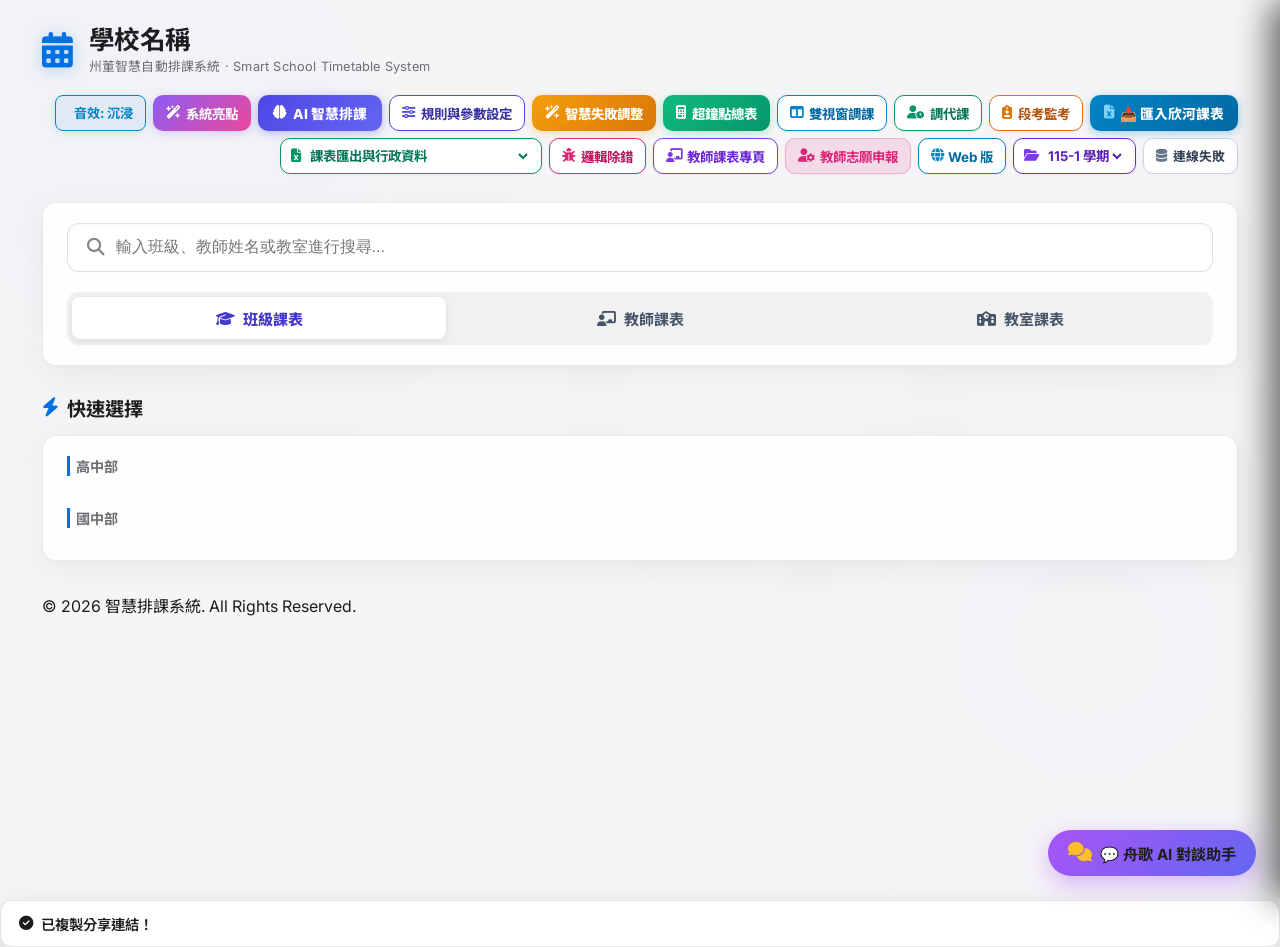
==== commit de5bb7bd: "update: sync templates/index.html to latest version" ====
--- a/templates/index.html
+++ b/templates/index.html
@@ -11,9 +11,54 @@
     <link href="https://fonts.googleapis.com/css2?family=Inter:wght@300;400;500;600;700&family=Outfit:wght@300;400;500;600;700;800&family=Noto+Sans+TC:wght@300;400;500;700;900&display=swap" rel="stylesheet">
     <!-- Stylesheet -->
     <link rel="icon" type="image/png" href="/static/images/icon.png">
-    <link rel="stylesheet" href="/static/css/style.css?v=20260820_v340">
+    <link rel="stylesheet" href="/static/css/style.css?v=20260901_v600">
+    <link rel="stylesheet" href="/static/css/cyber_ceremony.css?v=20260901_v1">
     <!-- FontAwesome Icons -->
     <link rel="stylesheet" href="https://cdnjs.cloudflare.com/ajax/libs/font-awesome/6.4.0/css/all.min.css">
+    <style id="crosshairInlineStyles">
+        /* Dual View Modal Enhancements - Explicitly scoped to #dualViewModal to protect main schedule edit colors */
+        #dualViewModal .crosshair-row,
+        #dualViewModal .crosshair-col {
+            background-color: #dbeafe !important;
+            transition: background-color 0.05s ease !important;
+        }
+        #dualViewModal .crosshair-target,
+        #dualViewModal .dual-hover-sync {
+            background-color: #7dd3fc !important;
+            box-shadow: inset 0 0 0 3px #0284c7, 0 4px 16px rgba(2, 132, 199, 0.55) !important;
+            z-index: 40 !important;
+            position: relative !important;
+            transition: all 0.05s ease !important;
+        }
+        #dualViewModal .crosshair-header {
+            background-color: #0284c7 !important;
+            color: #ffffff !important;
+            transition: all 0.05s ease !important;
+        }
+        #dualViewModal .dual-active-sync {
+            background-color: #7dd3fc !important;
+            box-shadow: inset 0 0 0 3px #0284c7, 0 4px 16px rgba(2, 132, 199, 0.5) !important;
+            z-index: 50 !important;
+        }
+        #dualViewModal .dual-status-free {
+            background-color: #86efac !important;
+            box-shadow: inset 0 0 0 3px #16a34a, 0 4px 16px rgba(22, 163, 74, 0.5) !important;
+            z-index: 50 !important;
+        }
+        #dualViewModal .dual-status-match {
+            background-color: #c7d2fe !important;
+            box-shadow: inset 0 0 0 3px #4338ca, 0 4px 16px rgba(67, 56, 202, 0.5) !important;
+            z-index: 50 !important;
+        }
+        #dualViewModal .dual-status-conflict {
+            background-color: #fca5a5 !important;
+            box-shadow: inset 0 0 0 3px #dc2626, 0 4px 16px rgba(220, 38, 38, 0.5) !important;
+            z-index: 50 !important;
+        }
+        #dualViewModal .dual-cell-slot {
+            cursor: pointer !important;
+        }
+    </style>
 </head>
 <body>
     <div class="decor-circle circle-1"></div>
@@ -33,6 +78,9 @@
             </div>
 
             <div class="header-actions" style="display: flex; gap: 7px; align-items: center; flex-wrap: wrap; justify-content: flex-end;">
+                <button id="cyberSoundToggleBtn" class="solver-panel-btn" onclick="CyberAudio.toggleMute()" style="background: rgba(2, 132, 199, 0.08); border: 1.5px solid #0284c7; color: #0284c7; height: 36px; padding: 5px 12px; font-size: 0.82rem; font-weight: 700; border-radius: 8px; cursor: pointer; display: inline-flex; align-items: center; gap: 6px;" title="點擊切換賽博科技音效與儀式感體驗">
+                    <i class="fa-solid fa-waveform-lines fa-fade"></i> <span>音效: 沉浸</span>
+                </button>
                 <a href="/showcase" target="_blank" class="solver-panel-btn" style="background: linear-gradient(135deg, #8b5cf6, #ec4899); border: none; color: #ffffff; padding: 6px 13px; font-size: 0.84rem; height: 36px; text-decoration: none; display: inline-flex; align-items: center; gap: 5px; font-weight: 700; box-shadow: 0 2px 8px rgba(139,92,246,0.3);" title="開啟系統簡介、核心亮點與動態 AI 語音導覽頁面">
                     <i class="fa-solid fa-wand-magic-sparkles"></i> 系統亮點
                 </a>
@@ -1968,13 +2016,19 @@
                 <div style="display: flex; gap: 12px; align-items: center; background: #ffffff; padding: 12px 18px; border-radius: 12px; border: 1px solid rgba(0,0,0,0.08); box-shadow: 0 2px 8px rgba(0,0,0,0.02); flex-wrap: wrap;">
                     <div style="display: flex; align-items: center; gap: 8px;">
                         <span style="font-size: 0.9rem; color: #0071e3; font-weight: bold;"><i class="fa-solid fa-users"></i> 對照班級：</span>
-                        <select id="dualViewClassSelect" style="padding: 6px 12px; border-radius: 8px; background: #ffffff; color: #1d1d1f; border: 1px solid rgba(0,0,0,0.15); font-size: 0.9rem; font-weight: 500;"></select>
+                        <select id="dualViewClassSelect" style="padding: 6px 12px; border-radius: 8px; background: #ffffff; color: #1d1d1f; border: 1.5px solid #0071e3; font-size: 0.9rem; font-weight: 600;"></select>
                     </div>
                     <div style="display: flex; align-items: center; gap: 8px;">
                         <span style="font-size: 0.9rem; color: #5856d6; font-weight: bold;"><i class="fa-solid fa-chalkboard-user"></i> 對照教師：</span>
-                        <select id="dualViewTeacherSelect" style="padding: 6px 12px; border-radius: 8px; background: #ffffff; color: #1d1d1f; border: 1px solid rgba(0,0,0,0.15); font-size: 0.9rem; font-weight: 500;"></select>
+                        <select id="dualViewTeacherSelect" style="padding: 6px 12px; border-radius: 8px; background: #ffffff; color: #1d1d1f; border: 1.5px solid #5856d6; font-size: 0.9rem; font-weight: 600;"></select>
+                    </div>
+                    <div style="display: inline-flex; align-items: center; gap: 6px; background: rgba(14, 165, 233, 0.08); border: 1px solid rgba(14, 165, 233, 0.25); border-radius: 8px; padding: 4px 10px; font-size: 0.8rem; color: #0284c7; font-weight: 600;">
+                        <i class="fa-solid fa-crosshairs"></i> 滑鼠懸停同步十字高亮 · 點擊任一節深度對照
                     </div>
                     <div style="margin-left: auto; display: flex; gap: 8px;">
+                        <button type="button" id="toggleDualAssistantBtn" onclick="toggleDualAssistantPanel()" class="action-btn" style="padding: 6px 13px; font-size: 0.84rem; background: rgba(100, 116, 139, 0.1); color: #334155; border: 1px solid #cbd5e1; font-weight: bold; cursor: pointer;">
+                            <i class="fa-solid fa-sliders"></i> <span id="toggleDualAssistantText">收合調代課助手</span>
+                        </button>
                         <button type="button" class="action-btn" onclick="toggleModalMaximize('dualViewModal')" style="padding: 6px 14px; font-size: 0.85rem; background: rgba(52, 199, 89, 0.12); color: #28a745; border: 1px solid rgba(52, 199, 89, 0.3); font-weight: bold; cursor: pointer;">
                             <i class="fa-solid fa-expand"></i> 全螢幕展開
                         </button>
@@ -1984,11 +2038,22 @@
                     </div>
                 </div>
 
+                <!-- Live Comparison Banner -->
+                <div id="dualLiveComparisonBanner" style="background: #ffffff; border: 1.5px solid #0284c7; border-radius: 10px; padding: 10px 16px; display: flex; align-items: center; justify-content: space-between; box-shadow: 0 2px 8px rgba(0,0,0,0.04); flex-wrap: wrap; gap: 10px;">
+                    <div id="dualLiveComparisonText" style="font-size: 0.92rem; font-weight: 700; color: #0f172a; display: flex; align-items: center; gap: 8px;">
+                        <i class="fa-solid fa-crosshairs" style="color: #0284c7;"></i>
+                        <span>請點選下方任一課表格子，系統將即時分析班級與教師時段對照狀態</span>
+                    </div>
+                    <div id="dualLiveComparisonBadge" style="font-size: 0.82rem; font-weight: 700; padding: 3px 10px; border-radius: 6px; background: rgba(2,132,199,0.1); color: #0284c7;">
+                        即時對照待命
+                    </div>
+                </div>
+
                 <!-- Split Grid Container -->
-                <div style="display: grid; grid-template-columns: 1fr 1fr; gap: 16px; flex: 1;" id="dualViewGridSplit">
+                <div style="display: grid; grid-template-columns: 1fr 1fr; gap: 14px; flex: 1;" id="dualViewGridSplit">
                     <!-- Left: Class Schedule -->
-                    <div style="background: #ffffff; padding: 16px; border-radius: 14px; border: 1px solid rgba(0, 113, 227, 0.2); box-shadow: 0 4px 16px rgba(0,0,0,0.03); display: flex; flex-direction: column;">
-                        <h4 id="dualClassTitle" style="color: #0071e3; margin-top: 0; margin-bottom: 10px; font-size: 1rem; display: flex; align-items: center; justify-content: space-between;">
+                    <div style="background: #ffffff; padding: 14px; border-radius: 14px; border: 1.5px solid rgba(0, 113, 227, 0.25); box-shadow: 0 4px 16px rgba(0,0,0,0.03); display: flex; flex-direction: column;">
+                        <h4 id="dualClassTitle" style="color: #0071e3; margin-top: 0; margin-bottom: 8px; font-size: 0.98rem; display: flex; align-items: center; justify-content: space-between; min-height: 28px;">
                             <span><i class="fa-solid fa-chalkboard"></i> 班級課表</span>
                             <span id="dualClassTutor" style="font-size: 0.82rem; color: #64748b;"></span>
                         </h4>
@@ -2005,8 +2070,8 @@
                     </div>
 
                     <!-- Right: Teacher Schedule -->
-                    <div style="background: #ffffff; padding: 16px; border-radius: 14px; border: 1px solid rgba(88, 86, 214, 0.2); box-shadow: 0 4px 16px rgba(0,0,0,0.03); display: flex; flex-direction: column;">
-                        <h4 id="dualTeacherTitle" style="color: #5856d6; margin-top: 0; margin-bottom: 10px; font-size: 1rem; display: flex; align-items: center; justify-content: space-between;">
+                    <div style="background: #ffffff; padding: 14px; border-radius: 14px; border: 1.5px solid rgba(88, 86, 214, 0.25); box-shadow: 0 4px 16px rgba(0,0,0,0.03); display: flex; flex-direction: column;">
+                        <h4 id="dualTeacherTitle" style="color: #5856d6; margin-top: 0; margin-bottom: 8px; font-size: 0.98rem; display: flex; align-items: center; justify-content: space-between; min-height: 28px;">
                             <span><i class="fa-solid fa-user-graduate"></i> 教師課表</span>
                             <span id="dualTeacherRole" style="font-size: 0.82rem; color: #64748b;"></span>
                         </h4>
@@ -2035,8 +2100,8 @@
                     <div style="display: grid; grid-template-columns: 1fr 1fr 1fr; gap: 14px;">
                         <!-- Column 1: Same Subject Free Teachers -->
                         <div style="background: rgba(0, 113, 227, 0.03); padding: 12px; border-radius: 10px; border: 1px solid rgba(0, 113, 227, 0.15);">
-                            <h5 style="margin-top: 0; margin-bottom: 8px; color: #0071e3; font-size: 0.85rem;"><i class="fa-solid fa-user-check"></i> 同科目可代課教師榜 (空堂)</h5>
-                            <div id="dualSameSubjTeachers" style="font-size: 0.82rem; color: #64748b; max-height: 140px; overflow-y: auto;">請先選擇對照節次</div>
+                            <h5 style="margin-top: 0; margin-bottom: 8px; color: #0071e3; font-size: 0.85rem;"><i class="fa-solid fa-users"></i> 全校當前空堂教師榜 (含任教科目)</h5>
+                            <div id="dualSameSubjTeachers" style="font-size: 0.82rem; color: #64748b; max-height: 220px; min-height: 100px; overflow-y: auto;">請先選擇對照節次</div>
                         </div>
 
                         <!-- Column 2: Same Class Teachers Available for Swap -->
@@ -2276,201 +2341,6 @@
                     </button>
                 </div>
             </div>
-    <!-- AI Chain Swap Modal -->
-    <div id="chainSwapModal" class="modal-overlay" style="display: none; z-index: 100000;">
-        <div class="modal-content glass" style="max-width: 680px; width: 94vw; padding: 24px; border-radius: 16px;">
-            <div class="modal-header" style="padding: 0 0 16px 0; border-bottom: 1px solid var(--border-color); display: flex; justify-content: space-between; align-items: center;">
-                <h3 style="margin: 0; color: #fbbf24; font-size: 1.15rem; display: flex; align-items: center; gap: 8px;">
-                    <i class="fa-solid fa-wand-magic-sparkles"></i> <span>AI 3向連鎖環狀對調建議</span>
-                </h3>
-                <div class="modal-header-actions">
-                    <button class="maximize-modal-btn" onclick="toggleModalMaximize('chainSwapModal')" title="全螢幕最大化展開/還原視窗">
-                        <i class="fa-solid fa-expand"></i>
-                    </button>
-                    <button class="close-modal-btn" onclick="document.getElementById('chainSwapModal').style.display='none'">&times;</button>
-                </div>
-            </div>
-            <div class="modal-body" style="padding: 16px 0; max-height: 60vh; overflow-y: auto;" id="chainSwapContainer">
-                <div style="text-align: center; color: var(--text-muted); padding: 24px;">計算連鎖建議中...</div>
-            </div>
-            <div class="modal-footer" style="padding-top: 16px; border-top: 1px solid var(--border-color); text-align: right;">
-                <button type="button" onclick="document.getElementById('chainSwapModal').style.display='none'" style="background: transparent; border: 1px solid var(--border-color); color: #475569; padding: 6px 16px; border-radius: 8px; cursor: pointer;">關閉</button>
-            </div>
-        </div>
-    </div>
-
-    <!-- Swap Notification Slip Modal -->
-    <div id="swapSlipModal" class="modal-overlay" style="display: none; z-index: 100005;">
-        <div class="modal-content glass" style="max-width: 780px; width: 95vw; padding: 24px; border-radius: 16px; background: #ffffff;">
-            <div class="modal-header no-print" style="padding: 0 0 16px 0; border-bottom: 1px solid var(--border-color); display: flex; justify-content: space-between; align-items: center;">
-                <h3 style="margin: 0; color: #4ade80; font-size: 1.15rem; display: flex; align-items: center; gap: 8px;">
-                    <i class="fa-solid fa-file-invoice"></i> <span>手動調排課通知聯單</span>
-                </h3>
-                <div class="modal-header-actions">
-                    <button type="button" onclick="window.print()" style="background: #22c55e; border: none; color: #1d1d1f; padding: 6px 14px; border-radius: 8px; font-weight: bold; cursor: pointer; display: flex; align-items: center; gap: 6px;">
-                        <i class="fa-solid fa-print"></i> 列印聯單
-                    </button>
-                    <button class="maximize-modal-btn" onclick="toggleModalMaximize('swapSlipModal')" title="全螢幕最大化展開/還原視窗">
-                        <i class="fa-solid fa-expand"></i>
-                    </button>
-                    <button class="close-modal-btn" onclick="document.getElementById('swapSlipModal').style.display='none'">&times;</button>
-                </div>
-            </div>
-            <div class="modal-body" style="padding: 16px 0;" id="swapSlipContent">
-                <!-- Dynamic printable content -->
-            </div>
-        </div>
-    <!-- Cross Class/Teacher Swap Picker Modal -->
-    <div id="crossSwapModal" class="modal-overlay" style="display: none; z-index: 100002;">
-        <div class="modal-content glass" style="max-width: 900px; width: 95vw; padding: 24px; border-radius: 16px; background: #ffffff;">
-            <div class="modal-header" style="padding: 0 0 16px 0; border-bottom: 1px solid var(--border-color); display: flex; justify-content: space-between; align-items: center;">
-                <h3 style="margin: 0; color: #60a5fa; font-size: 1.15rem; display: flex; align-items: center; gap: 8px;">
-                    <i class="fa-solid fa-earth-americas"></i> <span>跨班級 / 跨教師 課程對調選擇器</span>
-                </h3>
-                <div class="modal-header-actions">
-                    <button class="maximize-modal-btn" onclick="toggleModalMaximize('crossSwapModal')" title="全螢幕最大化展開/還原視窗">
-                        <i class="fa-solid fa-expand"></i>
-                    </button>
-                    <button class="close-modal-btn" onclick="document.getElementById('crossSwapModal').style.display='none'">&times;</button>
-                </div>
-            </div>
-            <div class="modal-body" style="padding: 16px 0; display: flex; flex-direction: column; gap: 14px;">
-                <div style="background: #f8fafc; padding: 12px 16px; border-radius: 10px; border: 1px solid rgba(96, 165, 250, 0.3); display: flex; gap: 16px; align-items: center; flex-wrap: wrap;">
-                    <div style="font-size: 0.9rem; color: #334155;">
-                        已選擇來源課程：<strong id="crossSwapSourceText" style="color: #38bdf8;">未選擇</strong>
-                    </div>
-                    <div style="display: flex; gap: 8px; align-items: center; margin-left: auto;">
-                        <label style="font-size: 0.85rem; color: #475569;">對調目標：</label>
-                        <select id="crossSwapTypeSelect" style="padding: 6px 12px; border-radius: 6px; background: #f8fafc; color: #1d1d1f; border: 1px solid var(--border-color);">
-                            <option value="class">選擇全校其他班級...</option>
-                            <option value="teacher">選擇全校其他教師...</option>
-                        </select>
-                        <select id="crossSwapTargetSelect" style="padding: 6px 12px; border-radius: 6px; background: #f8fafc; color: #1d1d1f; border: 1px solid var(--border-color); min-width: 140px;">
-                        </select>
-                    </div>
-                </div>
-
-                <div id="crossSwapGridContainer" style="max-height: 55vh; overflow-y: auto;">
-                    <div style="text-align: center; color: #475569; padding: 32px;">請於上方選擇欲對調的目標班級或教師</div>
-                </div>
-            </div>
-            <div class="modal-footer" style="padding-top: 16px; border-top: 1px solid var(--border-color); text-align: right;">
-                <button type="button" onclick="document.getElementById('crossSwapModal').style.display='none'" style="background: transparent; border: 1px solid var(--border-color); color: #475569; padding: 6px 16px; border-radius: 8px; cursor: pointer;">關閉</button>
-            </div>
-        </div>
-    <!-- Health Check Inspector Modal -->
-    <div id="healthCheckModal" class="modal-overlay" style="display: none; z-index: 100008;">
-        <div class="modal-content glass" style="max-width: 720px; width: 94vw; padding: 24px; border-radius: 16px; background: #ffffff;">
-            <div class="modal-header" style="padding: 0 0 16px 0; border-bottom: 1px solid var(--border-color); display: flex; justify-content: space-between; align-items: center;">
-                <h3 style="margin: 0; color: #f472b6; font-size: 1.15rem; display: flex; align-items: center; gap: 8px;">
-                    <i class="fa-solid fa-notes-medical"></i> <span>全校排課規則與衝突一鍵健康診斷</span>
-                </h3>
-                <div class="modal-header-actions">
-                    <button class="maximize-modal-btn" onclick="toggleModalMaximize('healthCheckModal')" title="全螢幕最大化展開/還原視窗">
-                        <i class="fa-solid fa-expand"></i>
-                    </button>
-                    <button class="close-modal-btn" onclick="document.getElementById('healthCheckModal').style.display='none'">&times;</button>
-                </div>
-            </div>
-            <div class="modal-body" style="padding: 16px 0; max-height: 60vh; overflow-y: auto;" id="healthCheckContainer">
-                <!-- Health Check Results -->
-            </div>
-            <div class="modal-footer" style="padding-top: 16px; border-top: 1px solid var(--border-color); text-align: right;">
-                <button type="button" onclick="document.getElementById('healthCheckModal').style.display='none'" style="background: transparent; border: 1px solid var(--border-color); color: #475569; padding: 6px 16px; border-radius: 8px; cursor: pointer;">關閉</button>
-            </div>
-        </div>
-    </div>
-
-    <!-- Swap History & Undo Log Modal -->
-    <div id="swapHistoryModal" class="modal-overlay no-print" style="display: none; z-index: 100009;">
-        <div class="modal-content glass" style="max-width: 680px; width: 94vw; border-radius: 16px;">
-            <div class="modal-header" style="display: flex; justify-content: space-between; align-items: center; border-bottom: 1px solid var(--border-color); padding: 18px 24px;">
-                <div class="modal-title" style="display: flex; align-items: center; gap: 12px;">
-                    <i class="fa-solid fa-clock-rotate-left modal-icon" style="color: #0071e3; font-size: 1.4rem;"></i>
-                    <div>
-                        <h2 style="margin: 0; font-size: 1.25rem;">調課歷程紀錄與復原管理</h2>
-                        <p class="sub-text" style="margin: 2px 0 0 0; font-size: 0.82rem; color: var(--text-secondary);">記錄所有手動調課、微調與連鎖對調動作，支援隨時一鍵反向復原</p>
-                    </div>
-                </div>
-                <div class="modal-header-actions">
-                    <button class="maximize-modal-btn" onclick="toggleModalMaximize('swapHistoryModal')" title="全螢幕最大化展開/還原視窗">
-                        <i class="fa-solid fa-expand"></i>
-                    </button>
-                    <button type="button" class="close-modal-btn" onclick="document.getElementById('swapHistoryModal').style.display='none'">&times;</button>
-                </div>
-            </div>
-            <div class="modal-body" style="max-height: 55vh; overflow-y: auto; padding: 20px 24px;">
-        </div>
-
-        <!-- Suggestion Quick Chips -->
-        <div style="padding: 6px 12px; background: #ffffff; border-top: 1px solid rgba(255, 255, 255, 0.05); display: flex; gap: 6px; overflow-x: auto; white-space: nowrap;">
-            <button id="aiDiagnoseChipBtn" class="ai-chip-btn" style="background: rgba(244, 63, 94, 0.15); color: #f43f5e; border: 1px solid rgba(244, 63, 94, 0.3); border-radius: 12px; padding: 3px 10px; font-size: 0.75rem; cursor: pointer; font-weight: bold;">🔍 AI 一鍵診斷排課瓶頸</button>
-            <button class="ai-chip-btn" style="background: linear-gradient(135deg, rgba(168, 85, 247, 0.3), rgba(99, 102, 241, 0.3)); color: #1d1d1f; font-weight: bold; border: 1px solid rgba(168, 85, 247, 0.5); border-radius: 12px; padding: 3px 10px; font-size: 0.75rem; cursor: pointer;">🚀 全部一次 AI 自動設定</button>
-            <button class="ai-chip-btn" style="background: rgba(56, 189, 248, 0.15); color: #38bdf8; border: 1px solid rgba(56, 189, 248, 0.3); border-radius: 12px; padding: 3px 10px; font-size: 0.75rem; cursor: pointer;">幫全校排共同班會與社團</button>
-            <button class="ai-chip-btn" style="background: rgba(52, 211, 153, 0.15); color: #34d399; border: 1px solid rgba(52, 211, 153, 0.3); border-radius: 12px; padding: 3px 10px; font-size: 0.75rem; cursor: pointer;">一鍵對接專用教室</button>
-        </div>
-
-        <!-- Chat Input Bar -->
-        <div style="padding: 10px; border-top: 1px solid rgba(255, 255, 255, 0.1); display: flex; gap: 8px; background: #ffffff;">
-            <input type="text" id="aiChatInput" placeholder="請輸入對話需求 (如: 幫全校排共同班會)..." style="flex: 1; padding: 8px 12px; border-radius: 8px; background: #f8fafc; color: #1d1d1f; border: 1px solid var(--border-color); font-size: 0.85rem; outline: none;">
-            <button id="sendAiChatBtn" style="background: #6366f1; color: #1d1d1f; border: none; border-radius: 8px; padding: 8px 14px; cursor: pointer; font-size: 0.85rem; font-weight: bold;">
-                <i class="fa-solid fa-paper-plane"></i>
-            </button>
-        </div>
-    </div>
-
-    <!-- Lesson Note Modal Dialog -->
-    <div id="noteModal" class="modal-overlay" style="display: none; z-index: 100000;">
-        <div class="modal-content glass" style="max-width: 520px; width: 92vw; padding: 24px; border-radius: 16px;">
-            <div class="modal-header" style="padding: 0 0 16px 0; border-bottom: 1px solid var(--border-color); display: flex; justify-content: space-between; align-items: center;">
-                <h3 style="margin: 0; color: #0f172a; font-size: 1.15rem; display: flex; align-items: center; gap: 8px;">
-                    <i class="fa-solid fa-pen-to-square" style="color: #38bdf8;"></i> <span id="noteModalTitle">課表/調課事項註記</span>
-                </h3>
-                <div class="modal-header-actions">
-                    <button class="maximize-modal-btn" onclick="toggleModalMaximize('noteModal')" title="全螢幕最大化展開/還原視窗">
-                        <i class="fa-solid fa-expand"></i>
-                    </button>
-                    <button class="close-modal-btn" onclick="closeNoteModal()">&times;</button>
-                </div>
-            </div>
-            <div class="modal-body" style="padding: 16px 0; display: flex; flex-direction: column; gap: 14px;">
-                <input type="hidden" id="noteTargetKey">
-                <input type="hidden" id="selectedNoteType" value="調課">
-                
-                <div>
-                    <label style="font-size: 0.85rem; color: #475569; font-weight: 600; margin-bottom: 6px; display: block;">註記類型 (點選標籤)：</label>
-                    <div style="display: flex; gap: 8px; flex-wrap: wrap;" id="noteTypeSelector">
-                        <button type="button" class="btn-note-tag active" data-type="兼課" onclick="selectNoteType('兼課')" style="padding: 5px 12px; border-radius: 6px; border: 1px solid #f59e0b; background: rgba(245, 158, 11, 0.25); color: #f59e0b; cursor: pointer; font-size: 0.82rem; font-weight: bold;">💼 兼課</button>
-                        <button type="button" class="btn-note-tag" data-type="調課" onclick="selectNoteType('調課')" style="padding: 5px 12px; border-radius: 6px; border: 1px solid #fbbf24; background: transparent; color: #475569; cursor: pointer; font-size: 0.82rem;">🔁 調課</button>
-                        <button type="button" class="btn-note-tag" data-type="代課" onclick="selectNoteType('代課')" style="padding: 5px 12px; border-radius: 6px; border: 1px solid #38bdf8; background: transparent; color: #475569; cursor: pointer; font-size: 0.82rem;">👤 代課</button>
-                        <button type="button" class="btn-note-tag" data-type="段考" onclick="selectNoteType('段考')" style="padding: 5px 12px; border-radius: 6px; border: 1px solid #ef4444; background: transparent; color: #475569; cursor: pointer; font-size: 0.82rem;">📝 段考</button>
-                        <button type="button" class="btn-note-tag" data-type="地點" onclick="selectNoteType('地點')" style="padding: 5px 12px; border-radius: 6px; border: 1px solid #34d399; background: transparent; color: #475569; cursor: pointer; font-size: 0.82rem;">📍 地點</button>
-                        <button type="button" class="btn-note-tag" data-type="備註" onclick="selectNoteType('備註')" style="padding: 5px 12px; border-radius: 6px; border: 1px solid #a78bfa; background: transparent; color: #475569; cursor: pointer; font-size: 0.82rem;">📌 備註</button>
-                    </div>
-                </div>
-
-                <div>
-                    <label style="font-size: 0.85rem; color: #475569; font-weight: 600; margin-bottom: 6px; display: block;">註記說明內容：</label>
-                    <textarea id="noteTextInput" rows="3" placeholder="請輸入註記說明內容 (如: 由游貞維老師代課、或第1次段考考場)..." style="width: 100%; padding: 10px; border-radius: 8px; background: #ffffff; color: #1d1d1f; border: 1px solid var(--border-color); font-size: 0.9rem; outline: none; box-sizing: border-box;"></textarea>
-                </div>
-
-                <div>
-                    <label style="font-size: 0.8rem; color: #475569; margin-bottom: 4px; display: block;">註記人/單位：</label>
-                    <input type="text" id="noteAuthorInput" value="教務處" style="width: 100%; padding: 6px 10px; border-radius: 6px; background: #ffffff; color: #1d1d1f; border: 1px solid var(--border-color); font-size: 0.85rem; box-sizing: border-box;">
-                </div>
-            </div>
-
-            <div class="modal-footer" style="padding-top: 16px; border-top: 1px solid var(--border-color); display: flex; justify-content: space-between; align-items: center;">
-                <button type="button" onclick="deleteLessonNote()" id="deleteNoteBtn" style="background: rgba(239, 68, 68, 0.2); border: 1px solid rgba(239, 68, 68, 0.4); color: #f87171; padding: 6px 14px; border-radius: 8px; cursor: pointer; font-size: 0.85rem; display: none;">
-                    <i class="fa-solid fa-trash-can"></i> 刪除註記
-                </button>
-                <div style="margin-left: auto; display: flex; gap: 8px;">
-                    <button type="button" onclick="closeNoteModal()" style="background: transparent; border: 1px solid var(--border-color); color: #475569; padding: 6px 14px; border-radius: 8px; cursor: pointer; font-size: 0.85rem;">取消</button>
-                    <button type="button" onclick="saveLessonNote()" style="background: #6366f1; border: none; color: #1d1d1f; padding: 6px 18px; border-radius: 8px; cursor: pointer; font-weight: bold; font-size: 0.85rem;">
-                        <i class="fa-solid fa-floppy-disk"></i> 儲存註記
-                    </button>
-                </div>
-            </div>
         </div>
     </div>
     <!-- AI Chain Swap Modal -->
@@ -2478,7 +2348,7 @@
         <div class="modal-content glass" style="max-width: 680px; width: 94vw; padding: 24px; border-radius: 16px;">
             <div class="modal-header" style="padding: 0 0 16px 0; border-bottom: 1px solid var(--border-color); display: flex; justify-content: space-between; align-items: center;">
                 <h3 style="margin: 0; color: #fbbf24; font-size: 1.15rem; display: flex; align-items: center; gap: 8px;">
-                    <i class="fa-solid fa-wand-magic-sparkles"></i> <span>AI 3向連鎖環狀對調建議</span>
+                    <i class="fa-solid fa-wand-magic-sparkles"></i> <span>AI 多向連鎖環狀對調建議 (3角 / 4角調)</span>
                 </h3>
                 <div class="modal-header-actions">
                     <button class="maximize-modal-btn" onclick="toggleModalMaximize('chainSwapModal')" title="全螢幕最大化展開/還原視窗">
@@ -2487,6 +2357,37 @@
                     <button class="close-modal-btn" onclick="document.getElementById('chainSwapModal').style.display='none'">&times;</button>
                 </div>
             </div>
+
+            <!-- AI Chain Swap Options Bar -->
+            <div style="background: rgba(245, 158, 11, 0.08); border: 1px solid rgba(245, 158, 11, 0.25); border-radius: 12px; padding: 12px 16px; margin-top: 14px; margin-bottom: 8px;">
+                <div style="font-size: 0.84rem; font-weight: 700; color: #fbbf24; margin-bottom: 8px; display: flex; align-items: center; justify-content: space-between;">
+                    <span><i class="fa-solid fa-sliders"></i> AI 演算法約束與推薦選項</span>
+                    <span style="font-size: 0.75rem; color: #94a3b8; font-weight: normal;"><i class="fa-solid fa-circle-info"></i> 取消勾選可放寬條件尋找更多替代方案</span>
+                </div>
+                <div style="display: flex; flex-wrap: wrap; gap: 8px 16px; font-size: 0.82rem; color: #334155;">
+                    <label style="display: flex; align-items: center; gap: 5px; cursor: pointer; user-select: none;">
+                        <input type="checkbox" id="chainOptProtectConsec" checked onchange="reloadChainSwapSuggestions()">
+                        <span>連堂保護 (不拆散雙節課)</span>
+                    </label>
+                    <label style="display: flex; align-items: center; gap: 5px; cursor: pointer; user-select: none;">
+                        <input type="checkbox" id="chainOptMaxDaily" checked onchange="reloadChainSwapSuggestions()">
+                        <span>單日同科 ≤ 2節</span>
+                    </label>
+                    <label style="display: flex; align-items: center; gap: 5px; cursor: pointer; user-select: none;">
+                        <input type="checkbox" id="chainOptCheckVenue" checked onchange="reloadChainSwapSuggestions()">
+                        <span>專科教室容量守恆</span>
+                    </label>
+                    <label style="display: flex; align-items: center; gap: 5px; cursor: pointer; user-select: none;">
+                        <input type="checkbox" id="chainOptMaxConsecHours" checked onchange="reloadChainSwapSuggestions()">
+                        <span>防教師連續授課 > 3節</span>
+                    </label>
+                    <label style="display: flex; align-items: center; gap: 5px; cursor: pointer; user-select: none;">
+                        <input type="checkbox" id="chainOptAllow4Way" checked onchange="reloadChainSwapSuggestions()">
+                        <span>包含 4角多向連鎖</span>
+                    </label>
+                </div>
+            </div>
+
             <div class="modal-body" style="padding: 16px 0; max-height: 60vh; overflow-y: auto;" id="chainSwapContainer">
                 <div style="text-align: center; color: var(--text-muted); padding: 24px;">計算連鎖建議中...</div>
             </div>
@@ -3095,6 +2996,7 @@
     </script>
 
     <!-- JS Scripts with Cache-Buster -->
-    <script src="/static/js/app.js?v=20260825_v9"></script>
+    <script src="/static/js/app.js?v=20260901_v1100"></script>
+    <script src="/static/js/cyber_ceremony.js?v=20260901_v1100"></script>
 </body>
 </html>
--- a/static/css/style.css
+++ b/static/css/style.css
@@ -1477,51 +1477,133 @@
 }
 
 #dualViewGridSplit {
+#dualViewGridSplit {
     display: grid !important;
     grid-template-columns: 1fr 1fr !important;
-    gap: 16px !important;
+    gap: 14px !important;
+    align-items: stretch !important;
 }
 
 #dualViewModal .schedule-table {
     min-width: 0 !important;
     width: 100% !important;
     table-layout: fixed !important;
+    border-collapse: collapse !important;
 }
 
 #dualViewModal .table-responsive {
     overflow-x: hidden !important;
+    overflow-y: visible !important;
     margin-bottom: 0 !important;
 }
 
-#dualViewModal .schedule-table th,
+#dualViewModal .schedule-table th {
+    padding: 8px 4px !important;
+    font-size: 0.84rem !important;
+    height: 36px !important;
+    max-height: 36px !important;
+    text-align: center !important;
+    background: #f8fafc !important;
+    color: #334155 !important;
+    font-weight: 700 !important;
+    border: 1px solid rgba(0, 0, 0, 0.08) !important;
+}
+
 #dualViewModal .schedule-table td {
-    padding: 6px 4px !important;
+    padding: 4px 6px !important;
     font-size: 0.82rem !important;
     word-break: break-all !important;
+    height: 64px !important;
+    max-height: 64px !important;
+    vertical-align: middle !important;
+    text-align: center !important;
+    border: 1px solid rgba(0, 0, 0, 0.08) !important;
+    box-sizing: border-box !important;
 }
 
 #dualViewModal .schedule-table th:first-child,
 #dualViewModal .schedule-table td:first-child {
-    width: 13% !important;
+    width: 12% !important;
+    background: #f8fafc !important;
+    font-weight: 700 !important;
+    color: #475569 !important;
+    font-size: 0.82rem !important;
 }
 
 #dualViewModal .schedule-table th:not(:first-child),
 #dualViewModal .schedule-table td:not(:first-child) {
-    width: 17.4% !important;
+    width: 17.6% !important;
 }
 
 .dual-cell-slot {
-    padding: 6px 4px !important;
-    min-height: 52px !important;
-    text-align: center !important;
-    vertical-align: middle !important;
-    border: 1px solid rgba(0, 0, 0, 0.08) !important;
-    background: #ffffff !important;
-    transition: all 0.15s ease !important;
-}
-
-.dual-cell-slot:hover {
-    background: rgba(0, 113, 227, 0.06) !important;
+    position: relative;
+    background-color: #ffffff;
+    cursor: pointer !important;
+    transition: background-color 0.08s ease, box-shadow 0.08s ease;
+    user-select: none;
+}
+
+/* Crosshair Sync Hover Effect - Super Vivid & Crisp */
+.dual-cell-slot.crosshair-row,
+.dual-cell-slot.crosshair-col {
+    background-color: #e0f2fe !important;
+}
+
+.dual-cell-slot.crosshair-target,
+.dual-cell-slot.dual-hover-sync {
+    background-color: #bae6fd !important;
+    box-shadow: inset 0 0 0 3px #0284c7, 0 3px 12px rgba(2, 132, 199, 0.45) !important;
+    z-index: 35 !important;
+}
+
+/* Active Slot Highlight (Primary Clicked on Left Class Table) */
+.dual-cell-slot.dual-active-sync {
+    background-color: #bae6fd !important;
+    box-shadow: inset 0 0 0 3px #0284c7, 0 4px 16px rgba(2, 132, 199, 0.5) !important;
+    z-index: 50 !important;
+}
+
+/* Semantic Status: Teacher is completely free at this slot - Super Vivid Green */
+.dual-cell-slot.dual-status-free {
+    background-color: #bbf7d0 !important;
+    box-shadow: inset 0 0 0 3px #16a34a, 0 4px 16px rgba(22, 163, 74, 0.5) !important;
+    z-index: 50 !important;
+}
+
+/* Semantic Status: Teacher is teaching the same target class (match) - Super Vivid Indigo */
+.dual-cell-slot.dual-status-match {
+    background-color: #c7d2fe !important;
+    box-shadow: inset 0 0 0 3px #4338ca, 0 4px 16px rgba(67, 56, 202, 0.5) !important;
+    z-index: 50 !important;
+}
+
+/* Semantic Status: Teacher is busy in another class (conflict/busy) - Super Vivid Red */
+.dual-cell-slot.dual-status-conflict {
+    background-color: #fca5a5 !important;
+    box-shadow: inset 0 0 0 3px #dc2626, 0 4px 16px rgba(220, 38, 38, 0.5) !important;
+    z-index: 50 !important;
+}
+
+/* Cell badge pill */
+.dual-slot-pill {
+    display: inline-flex;
+    align-items: center;
+    gap: 3px;
+    padding: 1px 6px;
+    border-radius: 4px;
+    font-size: 0.72rem;
+    font-weight: 600;
+    transition: all 0.12s ease;
+}
+
+.dual-slot-pill:hover {
+    transform: translateY(-1px);
+    filter: brightness(0.95);
+}
+
+/* Collapsible Swap Assistant Panel */
+#dualSwapAssistantPanel.collapsed {
+    display: none !important;
 }
 
 /* ==========================================================================
--- a/static/css/cyber_ceremony.css
+++ b/static/css/cyber_ceremony.css
@@ -0,0 +1,335 @@
+/* =========================================================================
+   🌌 CyberCeremony.css - 智慧排課系統 未來科技視覺與儀式感動效
+   High-End Glassmorphism, HUD Glow & Micro-interactions
+   ========================================================================= */
+
+/* 1. 點擊光波漣漪 (Cyber Click Ripple) */
+.cyber-click-ripple {
+    position: fixed;
+    width: 10px;
+    height: 10px;
+    border-radius: 50%;
+    border: 2px solid #0284c7;
+    pointer-events: none;
+    transform: translate(-50%, -50%) scale(1);
+    opacity: 0.85;
+    animation: cyberRippleExpand 0.55s cubic-bezier(0.1, 0.8, 0.3, 1) forwards;
+    z-index: 999999;
+}
+
+@keyframes cyberRippleExpand {
+    0% {
+        transform: translate(-50%, -50%) scale(1);
+        opacity: 0.9;
+        box-shadow: 0 0 10px #38bdf8;
+    }
+    100% {
+        transform: translate(-50%, -50%) scale(6.5);
+        opacity: 0;
+        box-shadow: 0 0 25px rgba(56, 189, 248, 0);
+    }
+}
+
+/* 2. 調課成功光環迸發 (Slot Flash Pulse) */
+.cyber-slot-flash-success {
+    animation: slotPulseSuccess 0.85s cubic-bezier(0.16, 1, 0.3, 1) forwards !important;
+}
+
+@keyframes slotPulseSuccess {
+    0% {
+        background-color: #86efac !important;
+        box-shadow: inset 0 0 0 3px #16a34a, 0 0 24px rgba(22, 163, 74, 0.8) !important;
+        transform: scale(0.97);
+    }
+    50% {
+        transform: scale(1.03);
+        box-shadow: inset 0 0 0 3px #16a34a, 0 0 32px rgba(22, 163, 74, 0.9) !important;
+    }
+    100% {
+        transform: scale(1);
+    }
+}
+
+.cyber-slot-flash-warning {
+    animation: slotPulseWarning 0.85s cubic-bezier(0.16, 1, 0.3, 1) forwards !important;
+}
+
+@keyframes slotPulseWarning {
+    0% {
+        background-color: #fde047 !important;
+        box-shadow: inset 0 0 0 3px #ca8a04, 0 0 24px rgba(202, 138, 4, 0.8) !important;
+        transform: scale(0.97);
+    }
+    50% {
+        transform: scale(1.03);
+    }
+    100% {
+        transform: scale(1);
+    }
+}
+
+/* 3. 賽博 HUD 浮動狀態卡 (Cyber HUD Toast Hub) */
+#cyberToastHub {
+    position: fixed;
+    top: 24px;
+    right: 24px;
+    z-index: 100000;
+    display: flex;
+    flex-direction: column;
+    gap: 12px;
+    pointer-events: none;
+}
+
+.cyber-hud-toast {
+    pointer-events: auto;
+    width: 330px;
+    background: rgba(15, 23, 42, 0.88);
+    backdrop-filter: blur(18px);
+    -webkit-backdrop-filter: blur(18px);
+    border: 1px solid rgba(56, 189, 248, 0.35);
+    border-radius: 12px;
+    box-shadow: 0 10px 30px rgba(0, 0, 0, 0.35), 0 0 15px rgba(56, 189, 248, 0.2);
+    display: flex;
+    align-items: center;
+    padding: 12px 16px;
+    gap: 12px;
+    position: relative;
+    overflow: hidden;
+    color: #ffffff;
+    animation: toastSlideIn 0.38s cubic-bezier(0.16, 1, 0.3, 1) forwards;
+    transition: all 0.3s ease;
+}
+
+.cyber-hud-toast.closing {
+    animation: toastSlideOut 0.32s cubic-bezier(0.7, 0, 0.84, 0) forwards;
+}
+
+@keyframes toastSlideIn {
+    from {
+        opacity: 0;
+        transform: translateX(60px) scale(0.95);
+    }
+    to {
+        opacity: 1;
+        transform: translateX(0) scale(1);
+    }
+}
+
+@keyframes toastSlideOut {
+    from {
+        opacity: 1;
+        transform: translateX(0) scale(1);
+    }
+    to {
+        opacity: 0;
+        transform: translateX(60px) scale(0.9);
+    }
+}
+
+.cyber-hud-toast.success {
+    border-color: rgba(74, 222, 128, 0.5);
+    box-shadow: 0 10px 30px rgba(0, 0, 0, 0.35), 0 0 15px rgba(74, 222, 128, 0.25);
+}
+
+.cyber-hud-toast.error {
+    border-color: rgba(248, 113, 113, 0.5);
+    box-shadow: 0 10px 30px rgba(0, 0, 0, 0.35), 0 0 15px rgba(248, 113, 113, 0.25);
+}
+
+.cyber-toast-icon {
+    width: 36px;
+    height: 36px;
+    border-radius: 10px;
+    background: linear-gradient(135deg, rgba(2, 132, 199, 0.3), rgba(56, 189, 248, 0.1));
+    display: flex;
+    align-items: center;
+    justify-content: center;
+    font-size: 1.1rem;
+    color: #38bdf8;
+    flex-shrink: 0;
+    border: 1px solid rgba(56, 189, 248, 0.3);
+}
+
+.cyber-hud-toast.success .cyber-toast-icon {
+    background: linear-gradient(135deg, rgba(22, 163, 74, 0.3), rgba(74, 222, 128, 0.1));
+    color: #4ade80;
+    border-color: rgba(74, 222, 128, 0.3);
+}
+
+.cyber-hud-toast.error .cyber-toast-icon {
+    background: linear-gradient(135deg, rgba(220, 38, 38, 0.3), rgba(248, 113, 113, 0.1));
+    color: #f87171;
+    border-color: rgba(248, 113, 113, 0.3);
+}
+
+.cyber-toast-content {
+    flex: 1;
+    min-width: 0;
+}
+
+.cyber-toast-title {
+    font-size: 0.92rem;
+    font-weight: 800;
+    color: #f8fafc;
+    margin-bottom: 2px;
+    letter-spacing: -0.2px;
+}
+
+.cyber-toast-desc {
+    font-size: 0.78rem;
+    color: #94a3b8;
+    line-height: 1.35;
+    word-break: break-word;
+}
+
+.cyber-toast-bar {
+    position: absolute;
+    bottom: 0;
+    left: 0;
+    height: 2.5px;
+    width: 100%;
+    background: linear-gradient(90deg, #38bdf8, #818cf8);
+    animation: toastProgressBar 3.6s linear forwards;
+}
+
+.cyber-hud-toast.success .cyber-toast-bar {
+    background: linear-gradient(90deg, #4ade80, #22c55e);
+}
+
+.cyber-hud-toast.error .cyber-toast-bar {
+    background: linear-gradient(90deg, #f87171, #ef4444);
+}
+
+@keyframes toastProgressBar {
+    from { width: 100%; }
+    to { width: 0%; }
+}
+
+/* 4. 數位公文防偽印鑑蓋章儀式感 (Official Seal Stamp) */
+.cyber-official-seal {
+    position: absolute;
+    top: 24px;
+    right: 32px;
+    width: 120px;
+    height: 120px;
+    border: 3.5px solid #dc2626;
+    border-radius: 50%;
+    display: flex;
+    align-items: center;
+    justify-content: center;
+    color: #dc2626;
+    text-align: center;
+    background: rgba(254, 226, 226, 0.4);
+    box-shadow: 0 0 20px rgba(220, 38, 38, 0.25), inset 0 0 12px rgba(220, 38, 38, 0.15);
+    transform: rotate(-14deg) scale(2.2);
+    opacity: 0;
+    animation: stampPress 0.45s cubic-bezier(0.18, 0.89, 0.32, 1.28) forwards;
+    pointer-events: none;
+    z-index: 100;
+}
+
+@keyframes stampPress {
+    0% {
+        transform: rotate(-35deg) scale(2.6);
+        opacity: 0;
+    }
+    75% {
+        transform: rotate(-12deg) scale(0.92);
+        opacity: 1;
+    }
+    100% {
+        transform: rotate(-14deg) scale(1);
+        opacity: 0.92;
+    }
+}
+
+.seal-inner {
+    display: flex;
+    flex-direction: column;
+    align-items: center;
+    gap: 3px;
+    font-family: 'Noto Serif TC', serif, sans-serif;
+}
+
+.seal-inner i {
+    font-size: 1.6rem;
+}
+
+.seal-inner span {
+    font-size: 0.92rem;
+    font-weight: 900;
+    letter-spacing: 2px;
+    border-top: 1px dashed #dc2626;
+    border-bottom: 1px dashed #dc2626;
+    padding: 1px 0;
+}
+
+.seal-inner small {
+    font-size: 0.6rem;
+    font-weight: 700;
+    letter-spacing: 0.5px;
+}
+
+/* 5. 賽博科技儀表狀態與音效切換鈕 */
+#cyberSoundToggleBtn {
+    background: rgba(255, 255, 255, 0.85);
+    border: 1.5px solid rgba(2, 132, 199, 0.3);
+    color: #0284c7;
+    border-radius: 20px;
+    padding: 5px 14px;
+    font-size: 0.82rem;
+    font-weight: 700;
+    cursor: pointer;
+    display: inline-flex;
+    align-items: center;
+    gap: 6px;
+    transition: all 0.25s ease;
+    box-shadow: 0 2px 8px rgba(2, 132, 199, 0.15);
+}
+
+#cyberSoundToggleBtn:hover {
+    background: #0284c7;
+    color: #ffffff;
+    border-color: #0284c7;
+    box-shadow: 0 0 15px rgba(2, 132, 199, 0.45);
+    transform: translateY(-1px);
+}
+
+#cyberSoundToggleBtn.muted {
+    border-color: #cbd5e1;
+    color: #64748b;
+    background: rgba(241, 245, 249, 0.8);
+    box-shadow: none;
+}
+
+/* 6. 課表格子全像懸浮與磁吸吸附光環 (Holographic Card & Magnetic Snap) */
+.schedule-cell.has-lesson {
+    transition: transform 0.2s cubic-bezier(0.34, 1.56, 0.64, 1), box-shadow 0.2s ease, border-color 0.2s ease !important;
+}
+
+.schedule-cell.has-lesson:hover {
+    transform: translateY(-3px) scale(1.015) !important;
+    box-shadow: 0 8px 24px rgba(2, 132, 199, 0.16), 0 2px 6px rgba(0, 0, 0, 0.05) !important;
+    border-color: rgba(2, 132, 199, 0.45) !important;
+}
+
+/* 7. 雙視窗對照量子光束展開動效 (Split Photon Reveal) */
+#dualViewModal .modal-content {
+    animation: dualModalQuantumIn 0.38s cubic-bezier(0.16, 1, 0.3, 1) forwards;
+}
+
+@keyframes dualModalQuantumIn {
+    0% {
+        opacity: 0;
+        transform: scale(0.94) translateY(20px);
+        box-shadow: 0 0 0 rgba(2, 132, 199, 0);
+    }
+    60% {
+        box-shadow: 0 0 45px rgba(2, 132, 199, 0.35);
+    }
+    100% {
+        opacity: 1;
+        transform: scale(1) translateY(0);
+        box-shadow: 0 25px 60px rgba(0, 0, 0, 0.25);
+    }
+}
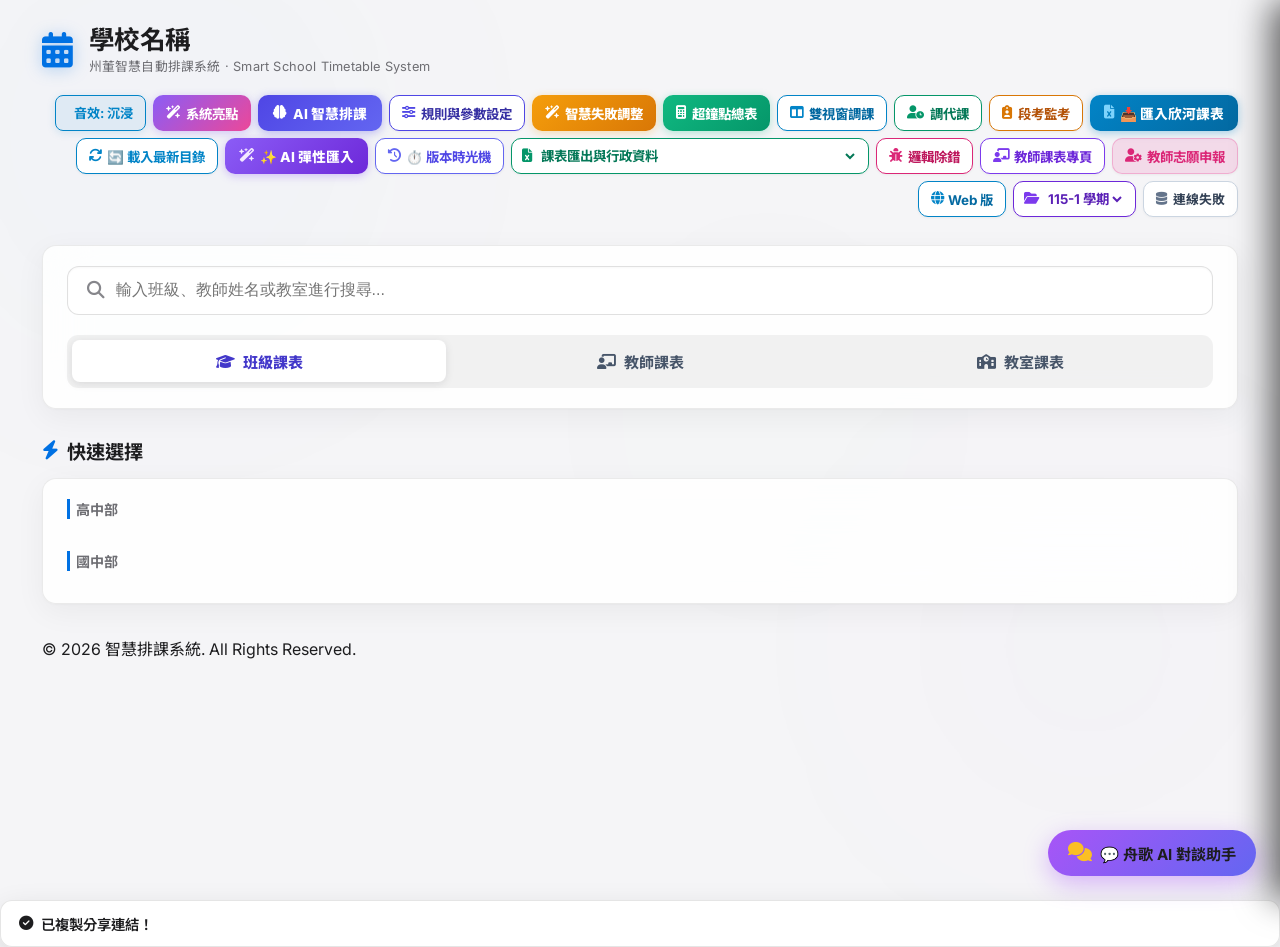
==== commit bcf81b51: "update: sync templates/index.html to latest version" ====
--- a/templates/index.html
+++ b/templates/index.html
@@ -106,10 +106,21 @@
                     <i class="fa-solid fa-clipboard-user" style="color: #d97706;"></i> 段考監考
                 </button>
 
-                <!-- Direct Xinhe Excel File Picker Input -->
-                <input type="file" id="directXinheFileInput" accept=".xlsx,.xls,.xlsm" style="display: none;" onchange="uploadXinheDirectly(this)">
-                <button id="importXinheModalBtn" type="button" class="solver-panel-btn" onclick="document.getElementById('directXinheFileInput').click()" style="background: linear-gradient(135deg, #0284c7, #0369a1); border: none; color: #ffffff; padding: 6px 14px; font-size: 0.86rem; height: 36px; font-weight: 800; box-shadow: 0 2px 8px rgba(2,132,199,0.35); display: inline-flex; align-items: center; gap: 6px; cursor: pointer;" title="點擊直接選擇欣河排課系統匯出的配課 Excel 檔案 (例如 預設排課資料匯出_20260825.xlsx)">
+                <!-- Direct Xinhe Excel File Picker Input (支援單檔或按住Ctrl多選) -->
+                <input type="file" id="directXinheFileInput" accept=".xlsx,.xls,.xlsm" multiple style="display: none;" onchange="uploadXinheDirectly(this)">
+                <button id="importXinheModalBtn" type="button" class="solver-panel-btn" onclick="document.getElementById('directXinheFileInput').click()" style="background: linear-gradient(135deg, #0284c7, #0369a1); border: none; color: #ffffff; padding: 6px 14px; font-size: 0.86rem; height: 36px; font-weight: 800; box-shadow: 0 2px 8px rgba(2,132,199,0.35); display: inline-flex; align-items: center; gap: 6px; cursor: pointer;" title="點擊直接選擇欣河排課系統匯出的配課 Excel 檔案（可單選或按住 Ctrl 多選：排課表、教師代碼、班級代碼、科目代碼）">
                     <i class="fa-solid fa-file-excel" style="color: #7dd3fc;"></i> 📥 匯入欣河課表
+                </button>
+                <button type="button" class="solver-panel-btn" onclick="syncLatestXinheData()" style="background: #ffffff; border: 1.5px solid #0284c7; color: #0284c7; padding: 6px 12px; font-size: 0.84rem; height: 36px; font-weight: 700; display: inline-flex; align-items: center; gap: 5px; cursor: pointer;" title="一鍵掃描 data/ 底下最新日期資料夾（例如 20260909）並即時同步全校課表與代碼主檔">
+                    <i class="fa-solid fa-arrows-rotate" style="color: #0284c7;"></i> 🔄 載入最新目錄
+                </button>
+
+                <!-- 🚀 AI 彈性匯入與版本時光機 -->
+                <button type="button" class="solver-panel-btn" onclick="openAiSmartImportModal()" style="background: linear-gradient(135deg, #8b5cf6, #6d28d9); border: none; color: #ffffff; padding: 6px 14px; font-size: 0.86rem; height: 36px; font-weight: 800; box-shadow: 0 2px 8px rgba(139,92,246,0.35); display: inline-flex; align-items: center; gap: 6px; cursor: pointer;" title="上傳非固定/非標準格式 Excel、CSV、矩陣課表，或貼上自由文字條件 (如 LINE 請託)，由 AI 智慧對齊欄位與提取規則">
+                    <i class="fa-solid fa-wand-magic-sparkles" style="color: #f3e8ff;"></i> ✨ AI 彈性匯入
+                </button>
+                <button type="button" class="solver-panel-btn" onclick="openSnapshotModal()" style="background: #ffffff; border: 1.5px solid #6366f1; color: #4f46e5; padding: 6px 12px; font-size: 0.84rem; height: 36px; font-weight: 700; display: inline-flex; align-items: center; gap: 5px; cursor: pointer;" title="開啟版本時光機：每次匯入或排課皆自動快照存檔，隨時一鍵秒級安全回滾">
+                    <i class="fa-solid fa-clock-rotate-left" style="color: #6366f1;"></i> ⏱️ 版本時光機
                 </button>
 
                 <div class="solver-panel-btn" style="background: #ffffff; border: 1.5px solid #059669; color: #047857; display: inline-flex; align-items: center; gap: 5px; padding: 4px 10px; height: 36px;" title="匯出課表與行政資料表">
@@ -117,6 +128,8 @@
                     <select id="shinherExportSelect" onchange="exportShinHerExcel(this.value)" style="background: transparent; color: #047857; border: none; font-weight: 700; cursor: pointer; outline: none; font-size: 0.84rem; font-family: inherit;">
                     <option value="" style="background: #ffffff; color: #1e293b;" disabled selected>課表匯出與行政資料</option>
                         <option value="formal_timetable" style="background: #ffffff; color: #1e293b;">正式課表轉出檔 (國教署23碼格式)</option>
+                        <option value="calendar_ics" style="background: #ffffff; color: #1e293b;">📅 匯出行事曆檔 (.ics - 支援 iPhone/Google 日曆)</option>
+                        <option value="github_sync" style="background: #ffffff; color: #0284c7; font-weight: 800;">☁️ 一鍵同步至 GitHub 雲端 (Render 自動部署)</option>
                         <option value="batch_zip" style="background: #ffffff; color: #1e293b;">📦 一鍵打包全校行政總表 (ZIP)</option>
                         <option value="overtime_rates" style="background: #ffffff; color: #1e293b;">💰 鐘點費率算費與核算表</option>
                         <option value="moe_23_codes" style="background: #ffffff; color: #1e293b;">📜 國教署 23 碼對映維護</option>
@@ -2930,14 +2943,8 @@
 
     <script>
         async function uploadXinheDirectly(input) {
-            if (!input.files || !input.files[0]) return;
-            var file = input.files[0];
-            var fn = file.name.toLowerCase();
-            if (!fn.endsWith('.xlsx') && !fn.endsWith('.xls') && !fn.endsWith('.xlsm')) {
-                alert("僅支援 .xlsx 或 .xls 格式之 Excel 檔案！");
-                input.value = '';
-                return;
-            }
+            if (!input.files || input.files.length === 0) return;
+            var files = input.files;
 
             var btn = document.getElementById('importXinheModalBtn');
             var originalText = btn ? btn.innerHTML : '';
@@ -2948,7 +2955,9 @@
 
             try {
                 var formData = new FormData();
-                formData.append('file', file);
+                for (var i = 0; i < files.length; i++) {
+                    formData.append('files', files[i]);
+                }
 
                 var resp = await fetch('/api/import/xinhe', {
                     method: 'POST',
@@ -2957,7 +2966,7 @@
                 var res = await resp.json();
 
                 if (res.success) {
-                    alert('🎉 欣河排課 Excel (' + file.name + ') 匯入成功！\n共成功讀取並生效 ' + (res.count || 810) + ' 節全校課表。');
+                    alert(res.message || ('🎉 匯入成功！已生效 ' + (res.count || 829) + ' 節全校課表。'));
                     window.location.reload();
                 } else {
                     alert('匯入失敗：' + (res.error || '未知錯誤'));
@@ -2974,6 +2983,23 @@
             }
         }
         window.uploadXinheDirectly = uploadXinheDirectly;
+
+        async function syncLatestXinheData() {
+            if (!confirm('是否立即掃描 data/ 目錄下的最新日期排課資料（如 20260909）並即時生效？')) return;
+            try {
+                var resp = await fetch('/api/xinhe/sync-latest', { method: 'POST' });
+                var res = await resp.json();
+                if (res.status === 'success') {
+                    alert(res.message || '🎉 成功同步最新排課資料！');
+                    window.location.reload();
+                } else {
+                    alert('同步失敗: ' + (res.message || '未知錯誤'));
+                }
+            } catch (e) {
+                alert('連線失敗: ' + e);
+            }
+        }
+        window.syncLatestXinheData = syncLatestXinheData;
 
         function openXinheModalDirect() {
             var m = document.getElementById('importXinheModal');
@@ -2993,7 +3019,321 @@
         }
         window.openImportXinheModal = openXinheModalDirect;
         window.closeImportXinheModal = closeXinheModalDirect;
+
+        // ─────────────────────────────────────────────────────────────────────────────
+        // 🚀 AI 彈性匯入 (非固定欄位/矩陣課表/自然語言請託條件) Modal 控制器
+        // ─────────────────────────────────────────────────────────────────────────────
+        var currentAiAnalysisResult = null;
+
+        function openAiSmartImportModal() {
+            var m = document.getElementById('aiSmartImportModal');
+            if (m) {
+                m.style.setProperty('display', 'flex', 'important');
+                m.classList.add('active');
+            }
+        }
+        function closeAiSmartImportModal() {
+            var m = document.getElementById('aiSmartImportModal');
+            if (m) {
+                m.style.setProperty('display', 'none', 'important');
+                m.classList.remove('active');
+            }
+        }
+        window.openAiSmartImportModal = openAiSmartImportModal;
+        window.closeAiSmartImportModal = closeAiSmartImportModal;
+
+        function switchAiTab(tab) {
+            document.querySelectorAll('.ai-tab-btn').forEach(function(b){ b.classList.remove('active'); });
+            document.querySelectorAll('.ai-tab-content').forEach(function(c){ c.style.display = 'none'; });
+            var activeBtn = document.getElementById('aiTabBtn_' + tab);
+            var activeContent = document.getElementById('aiTabContent_' + tab);
+            if (activeBtn) activeBtn.classList.add('active');
+            if (activeContent) activeContent.style.display = 'block';
+        }
+        window.switchAiTab = switchAiTab;
+
+        async function triggerAiAnalyze() {
+            var fileInput = document.getElementById('aiFileInput');
+            var textInput = document.getElementById('aiTextInput').value.trim();
+            var btn = document.getElementById('aiAnalyzeSubmitBtn');
+            var previewArea = document.getElementById('aiPreviewArea');
+            var previewContent = document.getElementById('aiPreviewContent');
+
+            if ((!fileInput.files || fileInput.files.length === 0) && !textInput) {
+                alert('請先上傳非固定格式檔案，或在文字框中貼上排課條件！');
+                return;
+            }
+
+            var formData = new FormData();
+            if (fileInput.files && fileInput.files.length > 0) {
+                formData.append('file', fileInput.files[0]);
+            }
+            if (textInput) {
+                formData.append('text', textInput);
+            }
+            formData.append('auto_apply', 'false');
+
+            try {
+                btn.disabled = true;
+                btn.innerHTML = '<i class="fa-solid fa-spinner fa-spin"></i> AI 深度語意分析中...';
+                previewArea.style.display = 'block';
+                previewContent.innerHTML = '<div style="text-align: center; padding: 20px; color: #64748b;"><i class="fa-solid fa-brain fa-fade" style="font-size: 2rem; color: #8b5cf6;"></i><p style="margin-top: 10px;">AI 正在剖析資料結構、進行欄位對稱與排課條件提取...</p></div>';
+
+                var resp = await fetch('/api/import/ai-smart-analyze', { method: 'POST', body: formData });
+                var res = await resp.json();
+                btn.disabled = false;
+                btn.innerHTML = '<i class="fa-solid fa-wand-magic-sparkles"></i> 重新分析';
+
+                if (res.status !== 'success') {
+                    previewContent.innerHTML = '<div style="color: #ef4444; padding: 12px; background: #fee2e2; border-radius: 8px;">❌ 分析失敗: ' + (res.message || '未知錯誤') + '</div>';
+                    return;
+                }
+
+                currentAiAnalysisResult = res;
+
+                var html = '<div style="background: #f8fafc; border: 1px solid #e2e8f0; border-radius: 10px; padding: 16px; margin-bottom: 15px;">';
+                html += '<div style="display: flex; justify-content: space-between; align-items: center; margin-bottom: 10px;">';
+                html += '<span style="font-size: 0.95rem; font-weight: 800; color: #1e293b;">🤖 引擎辨識結果: <span style="color: #7c3aed;">' + (res.ai_engine || 'AI 啟發式語意引擎') + '</span></span>';
+                html += '<span style="font-size: 0.8rem; background: #e0e7ff; color: #4338ca; padding: 3px 10px; border-radius: 20px; font-weight: 700;">' + (res.is_matrix_table ? '矩陣型課表' : (res.detected_type || '一般資料')) + '</span>';
+                html += '</div>';
+                html += '<p style="font-size: 0.88rem; color: #334155; line-height: 1.5; margin: 0 0 10px 0;">' + res.ai_summary + '</p>';
+
+                // 顯示提取的不排課/連堂限制
+                if (res.detected_constraints && res.detected_constraints.length > 0) {
+                    html += '<div style="margin-top: 10px; padding: 10px; background: #fdf4ff; border: 1px dashed #d946ef; border-radius: 8px;">';
+                    html += '<strong style="color: #a21caf; font-size: 0.85rem;"><i class="fa-solid fa-filter"></i> 提取之排課限制條件 (' + res.detected_constraints.length + ' 條)：</strong><ul style="margin: 6px 0 0 0; padding-left: 20px; font-size: 0.84rem; color: #701a75;">';
+                    res.detected_constraints.forEach(function(c) {
+                        html += '<li><strong>' + (c.teacher_name || '') + '</strong>: 星期' + c.day + ' 第' + (c.periods || []).join(',') + '節 (' + (c.description || '') + ')</li>';
+                    });
+                    html += '</ul></div>';
+                }
+
+                // 顯示課程預覽
+                if (res.preview_samples && res.preview_samples.length > 0) {
+                    html += '<div style="margin-top: 12px; max-height: 180px; overflow-y: auto; border: 1px solid #e2e8f0; border-radius: 6px;">';
+                    html += '<table style="width: 100%; border-collapse: collapse; font-size: 0.8rem; text-align: left;">';
+                    html += '<tr style="background: #f1f5f9; border-bottom: 1px solid #cbd5e1;"><th style="padding: 6px 8px;">星期</th><th style="padding: 6px 8px;">節次</th><th style="padding: 6px 8px;">班級</th><th style="padding: 6px 8px;">科目</th><th style="padding: 6px 8px;">教師</th><th style="padding: 6px 8px;">教室</th></tr>';
+                    res.preview_samples.forEach(function(row) {
+                        html += '<tr style="border-bottom: 1px solid #f1f5f9;"><td style="padding: 5px 8px;">' + (row.day || '') + '</td><td style="padding: 5px 8px;">' + (row.period || '') + '</td><td style="padding: 5px 8px; font-weight: 700;">' + (row.class_name || '') + '</td><td style="padding: 5px 8px; color: #0284c7;">' + (row.subject_name || '') + '</td><td style="padding: 5px 8px; color: #059669;">' + (row.teacher_name || '') + '</td><td style="padding: 5px 8px; color: #64748b;">' + (row.room_name || '') + '</td></tr>';
+                    });
+                    html += '</table></div>';
+                }
+                html += '</div>';
+
+                html += '<div style="display: flex; justify-content: flex-end; gap: 10px;">';
+                html += '<button type="button" onclick="applyAiSmartImportResult()" style="background: linear-gradient(135deg, #10b981, #059669); color: #fff; border: none; padding: 9px 20px; border-radius: 8px; font-weight: 800; cursor: pointer; display: inline-flex; align-items: center; gap: 6px; box-shadow: 0 2px 8px rgba(16,185,129,0.35);"><i class="fa-solid fa-check-circle"></i> ✅ 確認匯入並立即生效 (自動快照保護)</button>';
+                html += '</div>';
+
+                previewContent.innerHTML = html;
+            } catch (err) {
+                btn.disabled = false;
+                btn.innerHTML = '<i class="fa-solid fa-wand-magic-sparkles"></i> 重新分析';
+                previewContent.innerHTML = '<div style="color: #ef4444; padding: 12px; background: #fee2e2; border-radius: 8px;">連線失敗: ' + err + '</div>';
+            }
+        }
+        window.triggerAiAnalyze = triggerAiAnalyze;
+
+        async function applyAiSmartImportResult() {
+            if (!currentAiAnalysisResult) {
+                alert('無可套用之分析結果');
+                return;
+            }
+            if (!confirm('確定要套用 AI 解析結果至課表嗎？系統將自動產生安全時光機快照，若不滿意可隨時 1 鍵還原！')) {
+                return;
+            }
+            var fileInput = document.getElementById('aiFileInput');
+            var textInput = document.getElementById('aiTextInput').value.trim();
+            var formData = new FormData();
+            if (fileInput.files && fileInput.files.length > 0) formData.append('file', fileInput.files[0]);
+            if (textInput) formData.append('text', textInput);
+            formData.append('auto_apply', 'true');
+
+            try {
+                var resp = await fetch('/api/import/ai-smart-analyze', { method: 'POST', body: formData });
+                var res = await resp.json();
+                if (res.status === 'success' && res.applied) {
+                    alert('🎉 恭喜！AI 分析資料已全數套用生效！\n已正規化 ' + res.normalized_count + ' 節課表，並更新排課限制。');
+                    closeAiSmartImportModal();
+                    window.location.reload();
+                } else {
+                    alert('套用失敗: ' + (res.message || '未知錯誤'));
+                }
+            } catch (e) {
+                alert('連線失敗: ' + e);
+            }
+        }
+        window.applyAiSmartImportResult = applyAiSmartImportResult;
+
+        // ─────────────────────────────────────────────────────────────────────────────
+        // ⏱️ 排課版本時光機 (Snapshots & 1-Click Rollback) Modal 控制器
+        // ─────────────────────────────────────────────────────────────────────────────
+        function openSnapshotModal() {
+            var m = document.getElementById('snapshotTimeMachineModal');
+            if (m) {
+                m.style.setProperty('display', 'flex', 'important');
+                m.classList.add('active');
+                loadSnapshotsList();
+            }
+        }
+        function closeSnapshotModal() {
+            var m = document.getElementById('snapshotTimeMachineModal');
+            if (m) {
+                m.style.setProperty('display', 'none', 'important');
+                m.classList.remove('active');
+            }
+        }
+        window.openSnapshotModal = openSnapshotModal;
+        window.closeSnapshotModal = closeSnapshotModal;
+
+        async function loadSnapshotsList() {
+            var container = document.getElementById('snapshotListContainer');
+            if (!container) return;
+            container.innerHTML = '<div style="text-align: center; padding: 25px; color: #64748b;"><i class="fa-solid fa-spinner fa-spin" style="font-size: 1.5rem;"></i><p style="margin-top: 8px;">讀取版本時光機存檔中...</p></div>';
+
+            try {
+                var resp = await fetch('/api/snapshots');
+                var res = await resp.json();
+                if (res.status !== 'success' || !res.snapshots || res.snapshots.length === 0) {
+                    container.innerHTML = '<div style="text-align: center; padding: 30px; color: #64748b; background: #f8fafc; border-radius: 10px;"><i class="fa-solid fa-box-open" style="font-size: 2rem; color: #94a3b8; margin-bottom: 8px;"></i><p>目前尚無歷史快照。當您匯入欣河資料、進行 AI 解析或排課時，系統將自動為您拍照留存！</p></div>';
+                    return;
+                }
+
+                var html = '<table style="width: 100%; border-collapse: collapse; font-size: 0.85rem; text-align: left;">';
+                html += '<tr style="background: #f1f5f9; border-bottom: 2px solid #cbd5e1;"><th style="padding: 8px 10px;">快照時間</th><th style="padding: 8px 10px;">觸發原因</th><th style="padding: 8px 10px;">課表筆數</th><th style="padding: 8px 10px;">檔案大小</th><th style="padding: 8px 10px; text-align: right;">安全操作</th></tr>';
+                res.snapshots.forEach(function(s) {
+                    html += '<tr style="border-bottom: 1px solid #e2e8f0;">';
+                    html += '<td style="padding: 8px 10px; font-weight: 700; color: #334155;"><i class="fa-solid fa-calendar-check" style="color: #6366f1; margin-right: 5px;"></i>' + s.timestamp + '</td>';
+                    html += '<td style="padding: 8px 10px; color: #0284c7; font-weight: 600;">' + s.action + '</td>';
+                    html += '<td style="padding: 8px 10px;"><span style="background: #e0f2fe; color: #0369a1; padding: 2px 8px; border-radius: 12px; font-weight: 700; font-size: 0.78rem;">' + s.solved_count + ' 節</span></td>';
+                    html += '<td style="padding: 8px 10px; color: #64748b; font-size: 0.8rem;">' + s.size_kb + ' KB</td>';
+                    html += '<td style="padding: 8px 10px; text-align: right;">';
+                    html += '<button type="button" onclick="rollbackToSnapshot(\'' + s.filename + '\', \'' + s.action + '\', \'' + s.timestamp + '\')" style="background: #4f46e5; color: #fff; border: none; padding: 5px 12px; border-radius: 6px; font-weight: 700; cursor: pointer; font-size: 0.8rem; box-shadow: 0 2px 6px rgba(79,70,229,0.25); display: inline-flex; align-items: center; gap: 4px;"><i class="fa-solid fa-rotate-left"></i> 一鍵還原</button>';
+                    html += '</td></tr>';
+                });
+                html += '</table>';
+                container.innerHTML = html;
+            } catch (e) {
+                container.innerHTML = '<div style="color: #ef4444; padding: 15px;">讀取快照失敗: ' + e + '</div>';
+            }
+        }
+        window.loadSnapshotsList = loadSnapshotsList;
+
+        async function rollbackToSnapshot(filename, action, timestamp) {
+            if (!confirm('⚠️ 確定要將全校課表與規則回滾還原至：\n【' + action + '】(' + timestamp + ') 嗎？\n\n別擔心，系統在還原前也會自動替當前狀態建立一份快照！')) {
+                return;
+            }
+            try {
+                var resp = await fetch('/api/snapshots/rollback', {
+                    method: 'POST',
+                    headers: { 'Content-Type': 'application/json' },
+                    body: JSON.stringify({ filename: filename })
+                });
+                var res = await resp.json();
+                if (res.status === 'success') {
+                    alert('🎉 ' + res.message);
+                    closeSnapshotModal();
+                    window.location.reload();
+                } else {
+                    alert('還原失敗: ' + (res.message || '未知錯誤'));
+                }
+            } catch (e) {
+                alert('連線失敗: ' + e);
+            }
+        }
+        window.rollbackToSnapshot = rollbackToSnapshot;
     </script>
+
+    <!-- ───────────────────────────────────────────────────────────────────────────── -->
+    <!-- 🚀 AI 彈性匯入 Modal 結構 -->
+    <!-- ───────────────────────────────────────────────────────────────────────────── -->
+    <div id="aiSmartImportModal" class="modal-overlay" style="display: none; z-index: 100000; position: fixed; inset: 0; background: rgba(15,23,42,0.65); backdrop-filter: blur(4px); align-items: center; justify-content: center;">
+        <div style="background: #ffffff; border-radius: 16px; width: 90%; max-width: 680px; max-height: 90vh; overflow-y: auto; box-shadow: 0 25px 50px -12px rgba(0,0,0,0.25); border: 1px solid #e2e8f0; display: flex; flex-direction: column;">
+            <div style="padding: 18px 24px; border-bottom: 1px solid #e2e8f0; display: flex; justify-content: space-between; align-items: center; background: linear-gradient(135deg, #faf5ff, #f3e8ff); border-radius: 16px 16px 0 0;">
+                <div>
+                    <h3 style="margin: 0; font-size: 1.15rem; color: #581c87; font-weight: 800; display: flex; align-items: center; gap: 8px;">
+                        <i class="fa-solid fa-wand-magic-sparkles" style="color: #9333ea;"></i> ✨ AI 智慧非固定格式資料分析與匯入
+                    </h3>
+                    <p style="margin: 4px 0 0 0; font-size: 0.82rem; color: #7e22ce;">
+                        支援非固定欄位 Excel/CSV、橫向星期矩陣課表、或自由文字條件 (如 LINE 請託訊息)
+                    </p>
+                </div>
+                <button type="button" onclick="closeAiSmartImportModal()" style="background: transparent; border: none; font-size: 1.5rem; cursor: pointer; color: #9333ea; line-height: 1;">&times;</button>
+            </div>
+
+            <div style="padding: 20px 24px; display: flex; flex-direction: column; gap: 16px;">
+                <!-- Tab 導航 -->
+                <div style="display: flex; gap: 8px; border-bottom: 1px solid #e2e8f0; padding-bottom: 10px;">
+                    <button type="button" id="aiTabBtn_file" class="ai-tab-btn active" onclick="switchAiTab('file')" style="background: #f1f5f9; border: 1px solid #cbd5e1; padding: 7px 16px; border-radius: 8px; font-weight: 700; cursor: pointer; font-size: 0.85rem; color: #334155;">
+                        <i class="fa-solid fa-file-excel" style="color: #10b981; margin-right: 5px;"></i> 上傳非標準檔案 (Excel / CSV / 矩陣課表)
+                    </button>
+                    <button type="button" id="aiTabBtn_text" class="ai-tab-btn" onclick="switchAiTab('text')" style="background: transparent; border: 1px solid transparent; padding: 7px 16px; border-radius: 8px; font-weight: 700; cursor: pointer; font-size: 0.85rem; color: #64748b;">
+                        <i class="fa-solid fa-comment-dots" style="color: #8b5cf6; margin-right: 5px;"></i> 貼上自由文字 / LINE 排課請託
+                    </button>
+                </div>
+
+                <!-- Tab 1: 檔案上傳 -->
+                <div id="aiTabContent_file" class="ai-tab-content">
+                    <div style="border: 2px dashed #c084fc; background: #faf5ff; border-radius: 12px; padding: 24px; text-align: center; cursor: pointer;" onclick="document.getElementById('aiFileInput').click()">
+                        <i class="fa-solid fa-cloud-arrow-up" style="font-size: 2.2rem; color: #9333ea; margin-bottom: 8px;"></i>
+                        <p style="margin: 0; font-weight: 700; color: #4c1d95; font-size: 0.95rem;">點擊選擇或拖曳非標準檔案至此</p>
+                        <p style="margin: 4px 0 0 0; font-size: 0.78rem; color: #7e22ce;">支援 .xlsx, .xls, .csv（任何欄位名稱皆可，例如「任課師資」、「週別」、「第幾節」）</p>
+                        <input type="file" id="aiFileInput" accept=".xlsx,.xls,.xlsm,.csv" style="display: none;" onchange="if(this.files[0]) document.getElementById('aiFileNameDisplay').innerText = '📁 已選擇: ' + this.files[0].name;">
+                        <div id="aiFileNameDisplay" style="margin-top: 10px; font-size: 0.85rem; font-weight: 800; color: #16a34a;"></div>
+                    </div>
+                </div>
+
+                <!-- Tab 2: 自由文字 / 請託筆記 -->
+                <div id="aiTabContent_text" class="ai-tab-content" style="display: none;">
+                    <label style="display: block; font-size: 0.85rem; font-weight: 700; color: #334155; margin-bottom: 6px;">
+                        請貼上自由文字、LINE 訊息、或教師特殊排課要求筆記：
+                    </label>
+                    <textarea id="aiTextInput" rows="5" style="width: 100%; border: 1px solid #cbd5e1; border-radius: 8px; padding: 10px; font-family: inherit; font-size: 0.88rem; box-sizing: border-box; resize: vertical;" placeholder="例如：&#10;王大明老師每週三上午不排課&#10;李淑芬主任週五第7-8節開行政會議不排課&#10;801班的理化課要連排兩節"></textarea>
+                </div>
+
+                <!-- 操作按鈕 -->
+                <div style="display: flex; justify-content: flex-end; gap: 10px;">
+                    <button type="button" id="aiAnalyzeSubmitBtn" onclick="triggerAiAnalyze()" style="background: linear-gradient(135deg, #8b5cf6, #7c3aed); color: #ffffff; border: none; padding: 9px 22px; border-radius: 8px; font-weight: 800; cursor: pointer; font-size: 0.9rem; box-shadow: 0 4px 12px rgba(139,92,246,0.35); display: inline-flex; align-items: center; gap: 6px;">
+                        <i class="fa-solid fa-wand-magic-sparkles"></i> 啟動 AI 深度語意分析
+                    </button>
+                </div>
+
+                <!-- 預覽與確認區塊 -->
+                <div id="aiPreviewArea" style="display: none; border-top: 1px solid #e2e8f0; padding-top: 14px;">
+                    <div id="aiPreviewContent"></div>
+                </div>
+            </div>
+        </div>
+    </div>
+
+    <!-- ───────────────────────────────────────────────────────────────────────────── -->
+    <!-- ⏱️ 排課版本時光機 Modal 結構 -->
+    <!-- ───────────────────────────────────────────────────────────────────────────── -->
+    <div id="snapshotTimeMachineModal" class="modal-overlay" style="display: none; z-index: 100000; position: fixed; inset: 0; background: rgba(15,23,42,0.65); backdrop-filter: blur(4px); align-items: center; justify-content: center;">
+        <div style="background: #ffffff; border-radius: 16px; width: 90%; max-width: 750px; max-height: 85vh; overflow-y: auto; box-shadow: 0 25px 50px -12px rgba(0,0,0,0.25); border: 1px solid #e2e8f0; display: flex; flex-direction: column;">
+            <div style="padding: 18px 24px; border-bottom: 1px solid #e2e8f0; display: flex; justify-content: space-between; align-items: center; background: linear-gradient(135deg, #eef2ff, #e0e7ff); border-radius: 16px 16px 0 0;">
+                <div>
+                    <h3 style="margin: 0; font-size: 1.15rem; color: #3730a3; font-weight: 800; display: flex; align-items: center; gap: 8px;">
+                        <i class="fa-solid fa-clock-rotate-left" style="color: #4f46e5;"></i> ⏱️ 排課版本時光機 (歷史快照與一鍵安全回滾)
+                    </h3>
+                    <p style="margin: 4px 0 0 0; font-size: 0.82rem; color: #4338ca;">
+                        每次匯入新資料、AI 分析或演算法求解皆自動保存快照，隨時可一鍵還原至任一歷史狀態
+                    </p>
+                </div>
+                <button type="button" onclick="closeSnapshotModal()" style="background: transparent; border: none; font-size: 1.5rem; cursor: pointer; color: #4338ca; line-height: 1;">&times;</button>
+            </div>
+
+            <div style="padding: 16px 24px; display: flex; justify-content: space-between; align-items: center; background: #faf5ff; border-bottom: 1px solid #f1f5f9;">
+                <span style="font-size: 0.84rem; color: #64748b;"><i class="fa-solid fa-shield-halved" style="color: #10b981;"></i> 自動安全保護：還原時系統會先自動為當前狀態拍下快照，零風險無後顧之憂</span>
+                <button type="button" onclick="loadSnapshotsList()" style="background: #ffffff; border: 1px solid #cbd5e1; padding: 4px 12px; border-radius: 6px; font-weight: 700; cursor: pointer; font-size: 0.8rem; color: #475569;">
+                    <i class="fa-solid fa-arrows-rotate"></i> 重新整理
+                </button>
+            </div>
+
+            <div style="padding: 20px 24px;" id="snapshotListContainer">
+                <!-- 動態注入快照清單 -->
+            </div>
+        </div>
+    </div>
 
     <!-- JS Scripts with Cache-Buster -->
     <script src="/static/js/app.js?v=20260901_v1100"></script>
